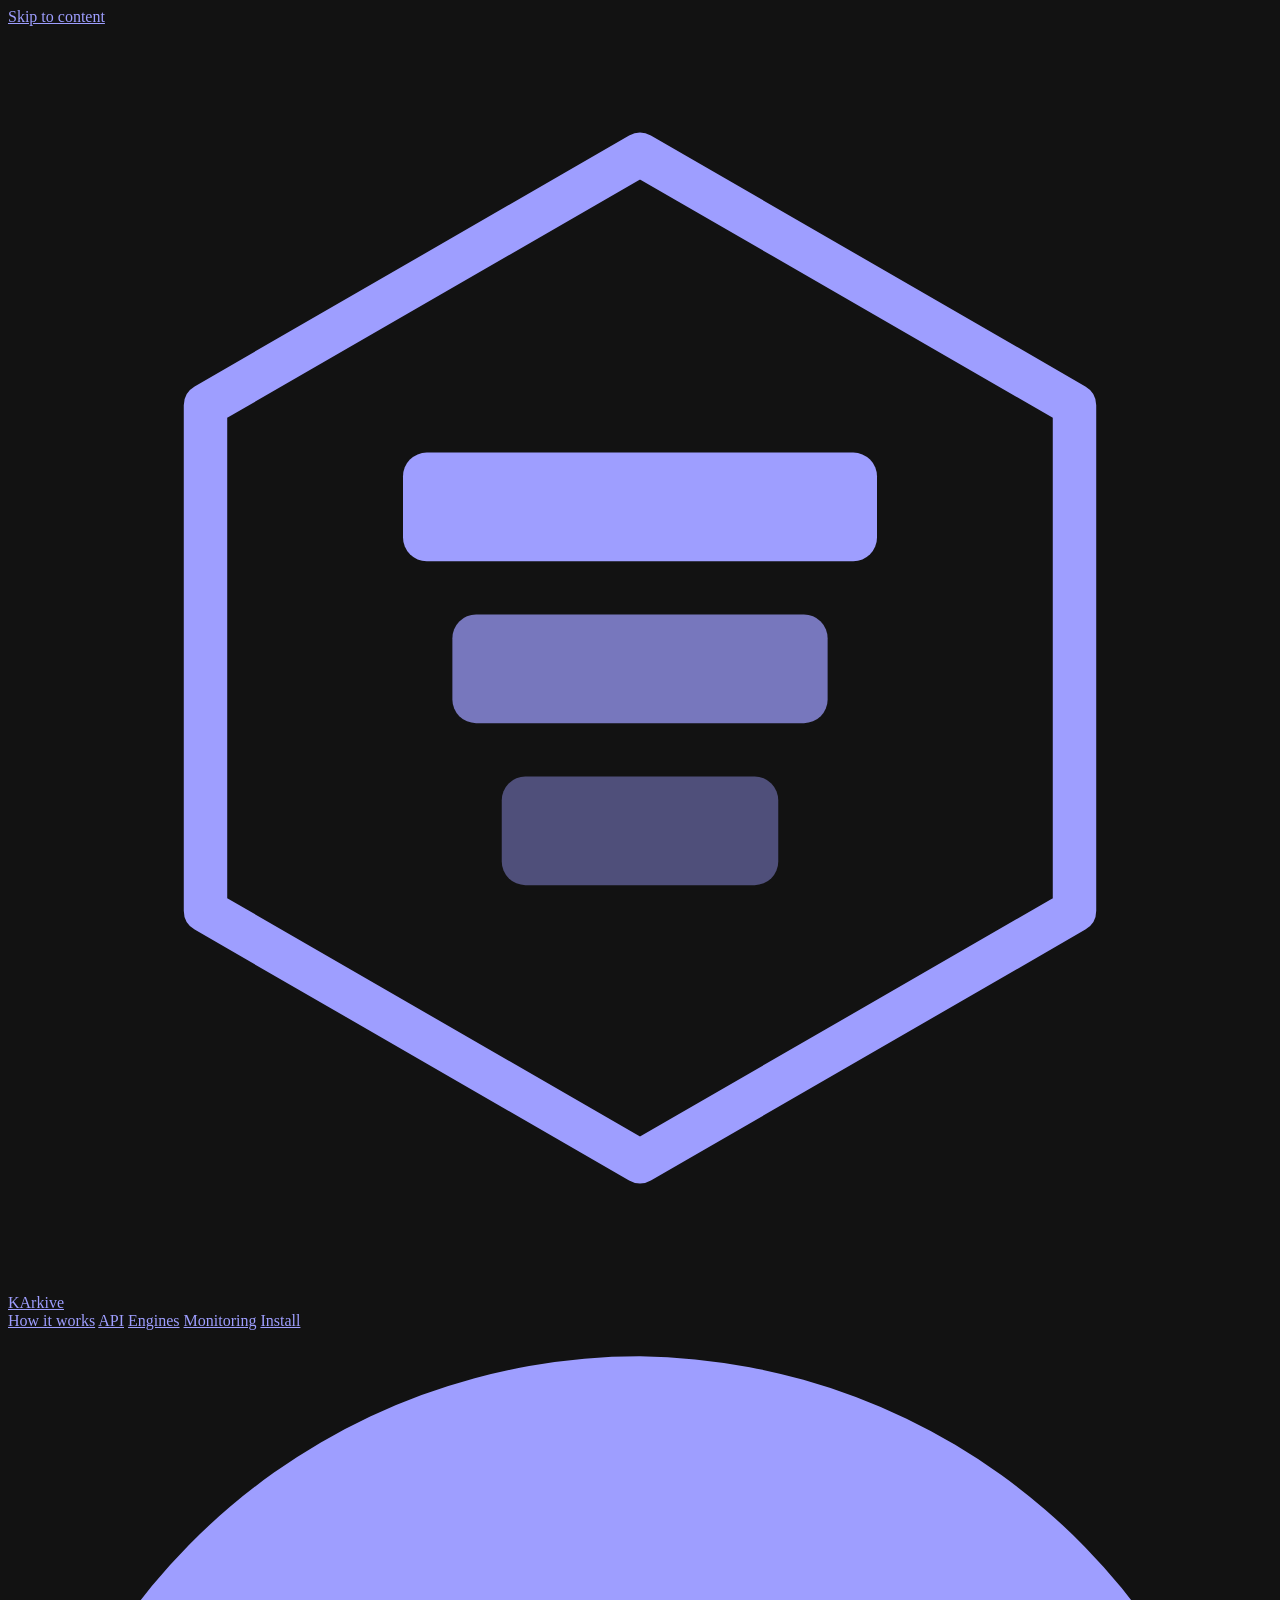
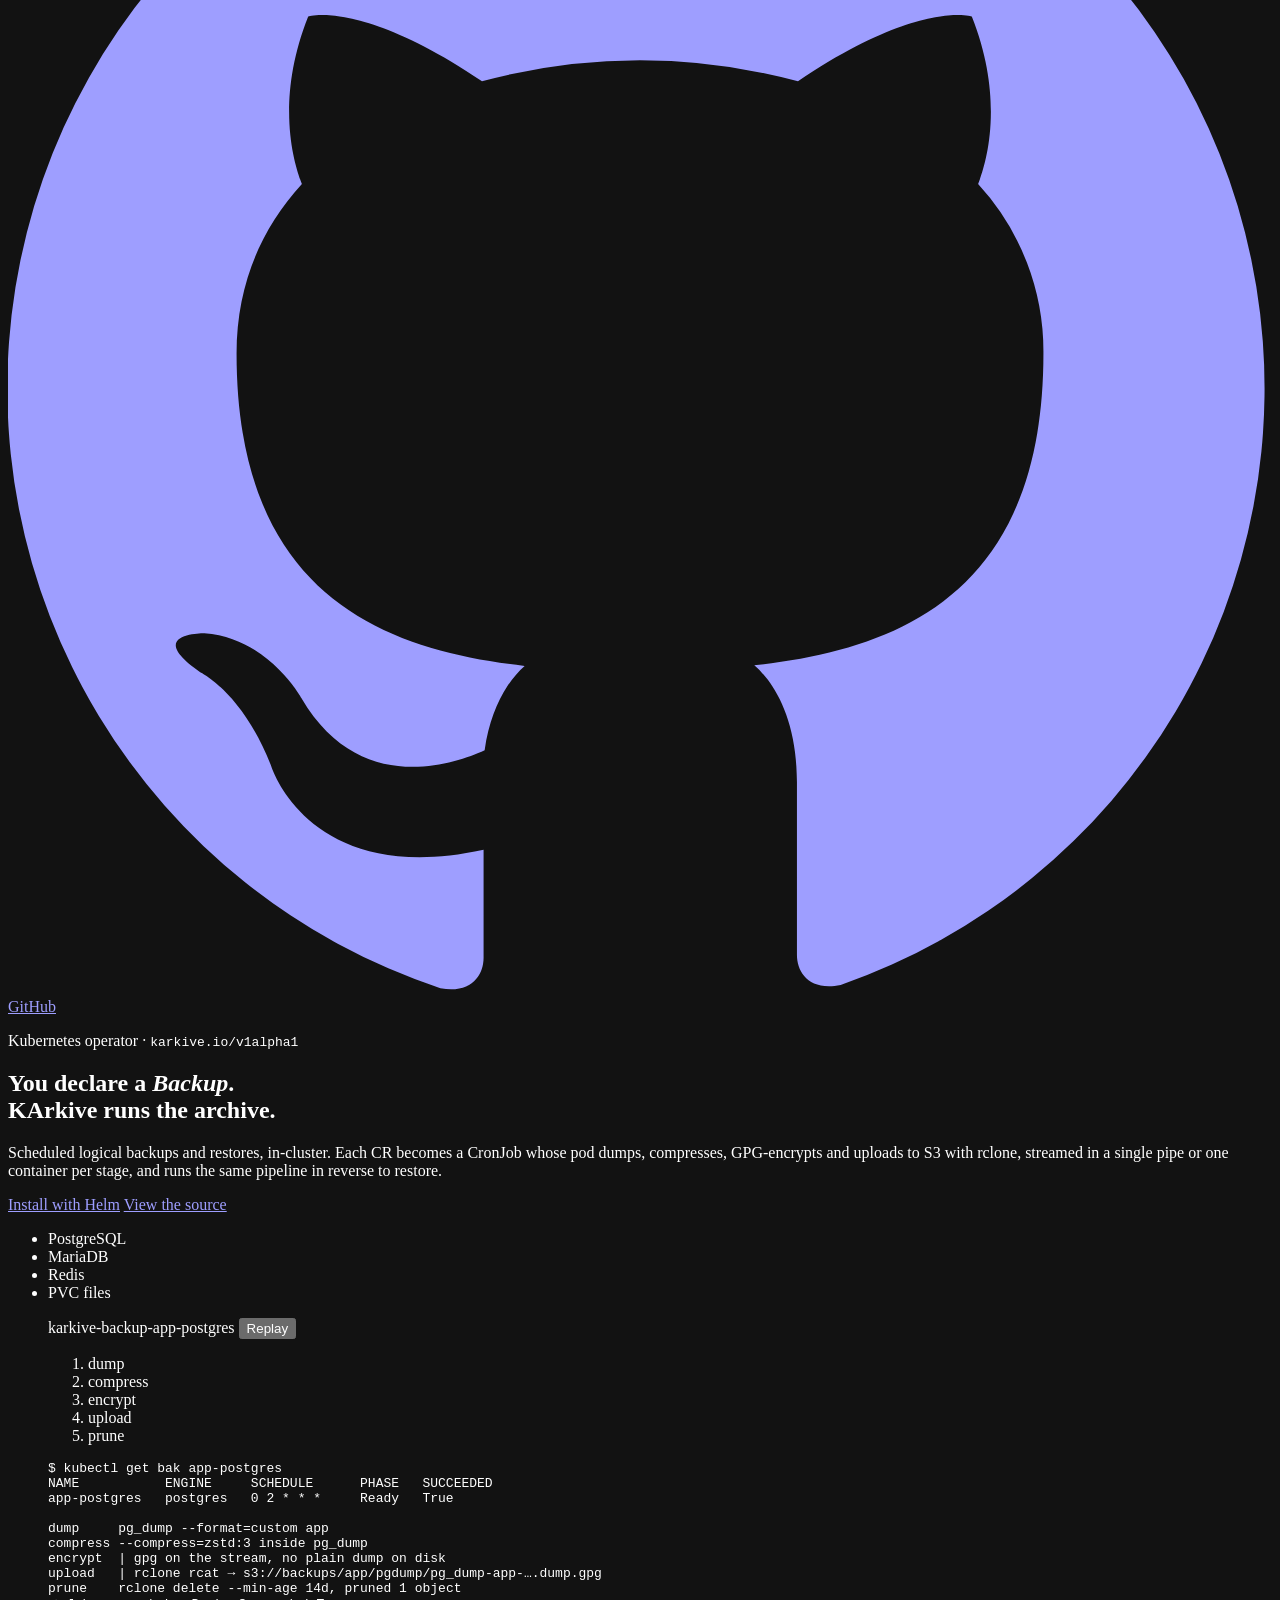
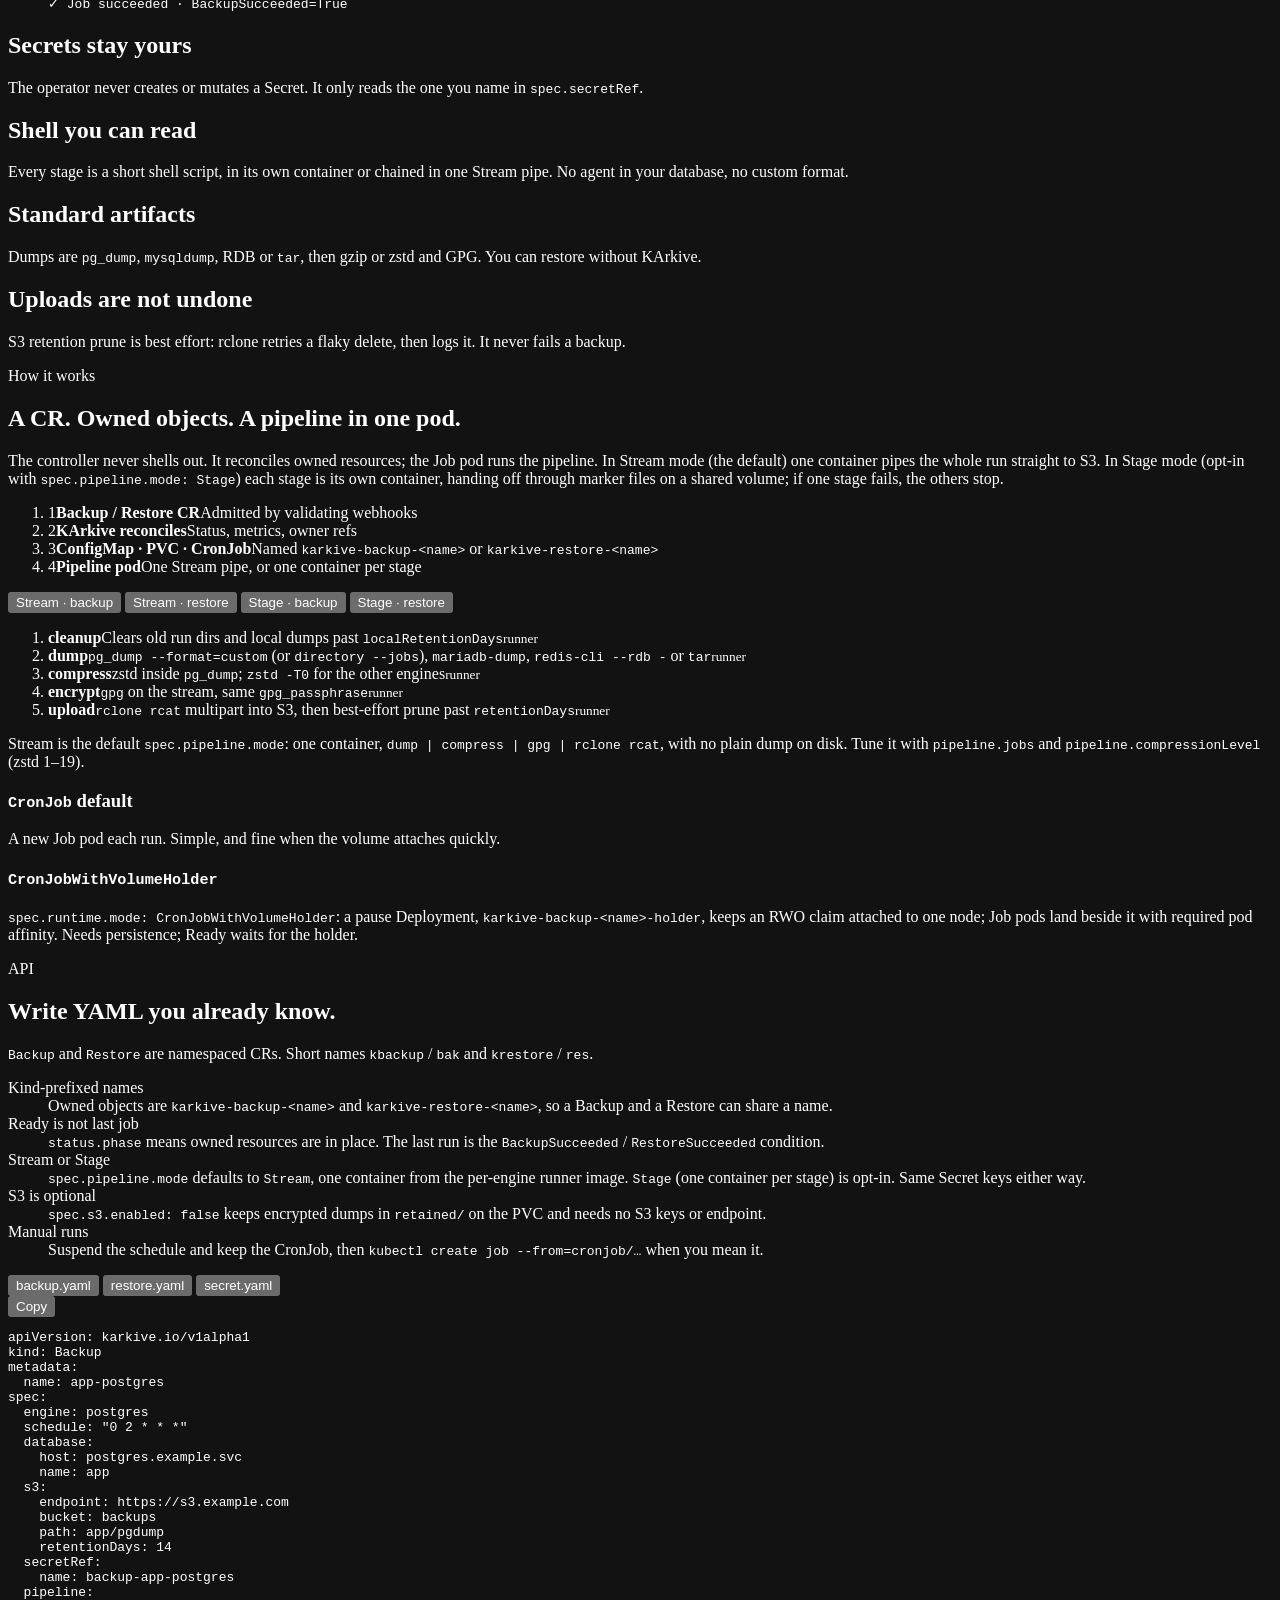
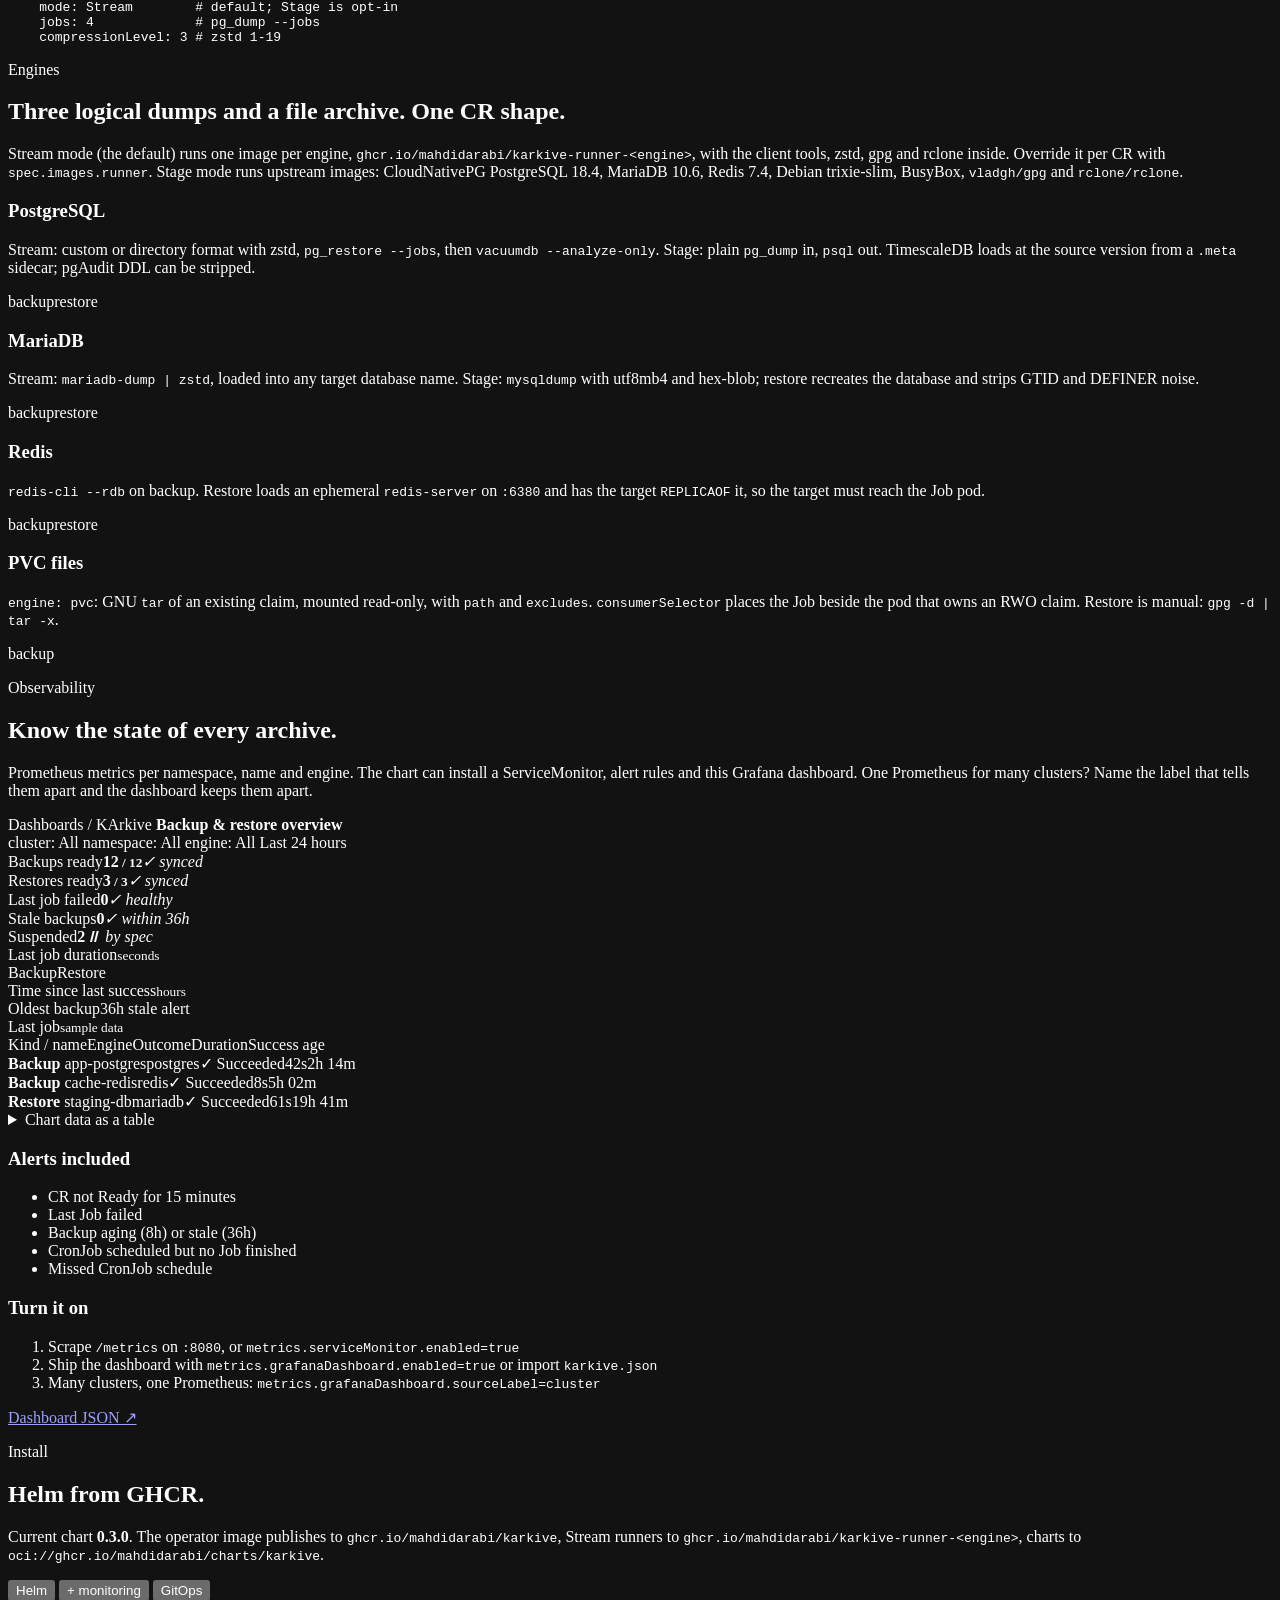
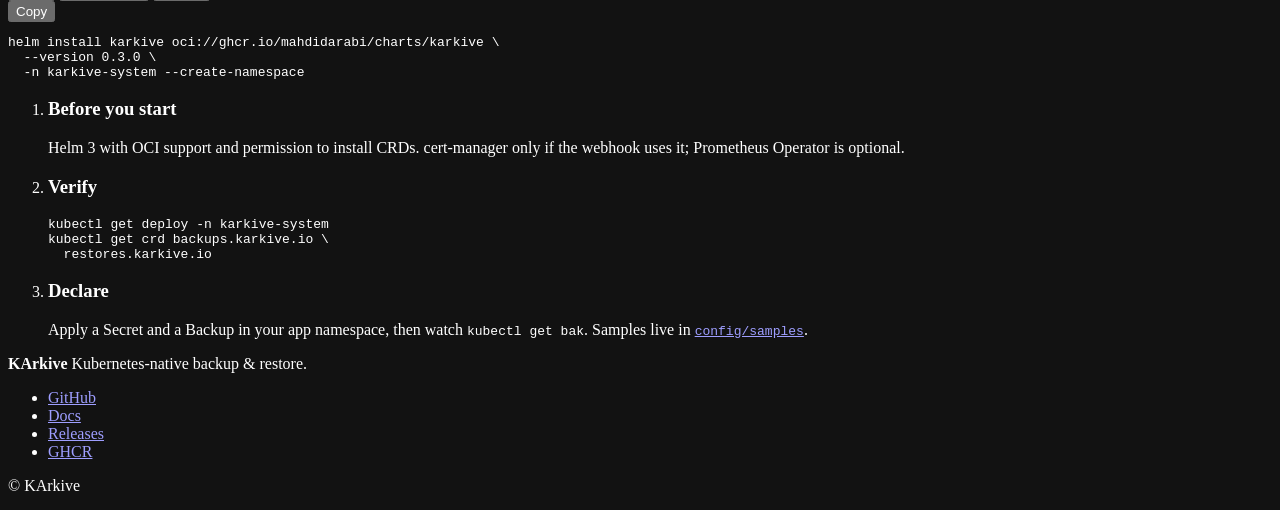
==== docs/index.html @ 087c6235 "feat!: default spec.pipeline.mode to Stream A Backup or Restore without spec.pipeline.mode now runs " ====
<!DOCTYPE html>
<html lang="en">
  <head>
    <meta charset="utf-8" />
    <meta name="viewport" content="width=device-width, initial-scale=1" />
    <title>KArkive — Kubernetes operator for logical backups</title>
    <meta
      name="description"
      content="KArkive is a Kubernetes operator for scheduled logical backups and restores. Declare a Backup or Restore CR; it dumps, compresses, GPG-encrypts and uploads to S3 with rclone, streamed in one pipe or stage by stage. PostgreSQL, MariaDB, Redis, and PVC files."
    />
    <link rel="canonical" href="https://karkive.ir/" />
    <script>
      (function () {
        var host = location.hostname.toLowerCase();
        var custom = host === "karkive.ir" || host === "www.karkive.ir";
        document.head.prepend(
          Object.assign(document.createElement("base"), {
            href: custom || !/\.github\.io$/.test(host) ? "/" : "/karkive/",
          })
        );
      })();
    </script>
    <link rel="icon" href="favicon.svg" type="image/svg+xml" />
    <meta name="theme-color" content="#08090c" />
    <meta name="color-scheme" content="dark" />
    <meta property="og:type" content="website" />
    <meta property="og:url" content="https://karkive.ir/" />
    <meta property="og:title" content="KArkive — Kubernetes operator for logical backups" />
    <meta
      property="og:description"
      content="Declare a Backup or Restore CR. KArkive dumps, compresses, GPG-encrypts and uploads to S3 with rclone, streamed with no plain dump on disk, or stage by stage. PostgreSQL, MariaDB, Redis, and PVC files."
    />
    <meta property="og:locale" content="en_US" />
    <meta name="twitter:card" content="summary" />
    <meta name="twitter:title" content="KArkive — Kubernetes operator for logical backups" />
    <meta name="twitter:description" content="Scheduled logical backups and restores, declared as Kubernetes CRs." />
    <link rel="stylesheet" href="styles.css" />
    <script type="application/ld+json">
      {
        "@context": "https://schema.org",
        "@type": "SoftwareApplication",
        "name": "KArkive",
        "url": "https://karkive.ir",
        "applicationCategory": "DeveloperApplication",
        "operatingSystem": "Kubernetes",
        "license": "https://github.com/mahdidarabi/karkive",
        "description": "Kubernetes operator for scheduled logical backups and restores of PostgreSQL, MariaDB, and Redis, plus PersistentVolumeClaim file backups.",
        "offers": { "@type": "Offer", "price": "0", "priceCurrency": "USD" }
      }
    </script>
  </head>
  <body>
    <a class="skip" href="#main">Skip to content</a>

    <header class="nav">
      <div class="nav-inner">
        <a class="brand" href="#top" aria-label="KArkive home">
          <svg class="mark" viewBox="0 0 64 64" fill="none" aria-hidden="true">
            <path d="M32 6.5 54 19.2v25.6L32 57.5 10 44.8V19.2L32 6.5Z" stroke="currentColor" stroke-width="2.2" stroke-linejoin="round" />
            <rect x="20" y="21.6" width="24" height="5.5" rx="1.2" fill="currentColor" />
            <rect x="22.5" y="29.8" width="19" height="5.5" rx="1.2" fill="currentColor" opacity=".72" />
            <rect x="25" y="38" width="14" height="5.5" rx="1.2" fill="currentColor" opacity=".44" />
          </svg>
          <span>KArkive</span>
        </a>
        <nav aria-label="Primary">
          <a href="#how">How it works</a>
          <a href="#api">API</a>
          <a href="#engines">Engines</a>
          <a href="#monitoring">Monitoring</a>
          <a href="#install">Install</a>
        </nav>
        <a class="gh" href="https://github.com/mahdidarabi/karkive" aria-label="KArkive on GitHub">
          <svg class="gh-icon" viewBox="0 0 24 24" aria-hidden="true">
            <path fill="currentColor" d="M12 .5a12 12 0 0 0-3.79 23.39c.6.11.82-.26.82-.58v-2.05c-3.34.73-4.04-1.61-4.04-1.61-.55-1.39-1.34-1.76-1.34-1.76-1.09-.75.08-.74.08-.74 1.2.08 1.84 1.23 1.84 1.23 1.07 1.83 2.8 1.3 3.48.99.11-.77.42-1.3.76-1.6-2.66-.3-5.47-1.33-5.47-5.93 0-1.31.47-2.38 1.24-3.22-.12-.3-.54-1.52.12-3.18 0 0 1.01-.32 3.3 1.23a11.5 11.5 0 0 1 6 0c2.29-1.55 3.3-1.23 3.3-1.23.66 1.66.24 2.88.12 3.18a4.7 4.7 0 0 1 1.24 3.22c0 4.61-2.81 5.62-5.49 5.92.43.37.81 1.1.81 2.22v3.28c0 .32.22.69.83.57A12 12 0 0 0 12 .5Z" />
          </svg>
          <span>GitHub</span>
        </a>
      </div>
    </header>

    <main id="main">
      <!-- Hero -->
      <section class="hero wrap" id="top">
        <div class="hero-copy">
          <p class="eyebrow">Kubernetes operator · <code>karkive.io/v1alpha1</code></p>
          <h1><span class="nb">You declare a <em>Backup</em>.</span><br />KArkive runs the archive.</h1>
          <p class="lede">
            Scheduled logical backups and restores, in-cluster. Each CR becomes a CronJob whose pod dumps, compresses, GPG-encrypts and uploads to S3 with rclone, streamed in a single pipe or one container per stage, and runs the same pipeline in reverse to restore.
          </p>
          <div class="cta">
            <a class="btn btn-primary" href="#install">Install with Helm</a>
            <a class="btn btn-ghost" href="https://github.com/mahdidarabi/karkive">View the source</a>
          </div>
          <ul class="engines-row" aria-label="Supported engines">
            <li>PostgreSQL</li>
            <li>MariaDB</li>
            <li>Redis</li>
            <li>PVC files</li>
          </ul>
        </div>

        <figure class="term" aria-label="Example backup run">
          <div class="term-bar">
            <span class="dots" aria-hidden="true"><i></i><i></i><i></i></span>
            <span class="term-title">karkive-backup-app-postgres</span>
            <button type="button" class="replay" data-replay aria-label="Replay the example run">Replay</button>
          </div>
          <ol class="term-stages" aria-label="Pipeline steps">
            <li data-stage="0">dump</li>
            <li data-stage="1">compress</li>
            <li data-stage="2">encrypt</li>
            <li data-stage="3">upload</li>
            <li data-stage="4">prune</li>
          </ol>
          <pre class="term-log" tabindex="0"><code><span class="p">$</span> kubectl get bak app-postgres
<span class="dim">NAME           ENGINE     SCHEDULE      PHASE   SUCCEEDED</span>
app-postgres   postgres   0 2 * * *     Ready   <span class="ok">True</span>

<span class="line" data-at="0"><span class="tag">dump    </span> pg_dump --format=custom app</span>
<span class="line" data-at="1"><span class="tag">compress</span> --compress=zstd:3 inside pg_dump</span>
<span class="line" data-at="2"><span class="tag">encrypt </span> | gpg on the stream, no plain dump on disk</span>
<span class="line" data-at="3"><span class="tag">upload  </span> | rclone rcat → s3://backups/app/pgdump/pg_dump-app-….dump.gpg</span>
<span class="line" data-at="4"><span class="tag">prune   </span> rclone delete --min-age 14d, pruned 1 object</span>
<span class="line done" data-at="5"><span class="ok">✓</span> Job succeeded · BackupSucceeded=True</span></code></pre>
        </figure>
      </section>

      <!-- Principles -->
      <section class="wrap principles" aria-label="Design principles">
        <article>
          <h2>Secrets stay yours</h2>
          <p>The operator never creates or mutates a Secret. It only reads the one you name in <code>spec.secretRef</code>.</p>
        </article>
        <article>
          <h2>Shell you can read</h2>
          <p>Every stage is a short shell script, in its own container or chained in one Stream pipe. No agent in your database, no custom format.</p>
        </article>
        <article>
          <h2>Standard artifacts</h2>
          <p>Dumps are <code>pg_dump</code>, <code>mysqldump</code>, RDB or <code>tar</code>, then gzip or zstd and GPG. You can restore without KArkive.</p>
        </article>
        <article>
          <h2>Uploads are not undone</h2>
          <p>S3 retention prune is best effort: rclone retries a flaky delete, then logs it. It never fails a backup.</p>
        </article>
      </section>

      <!-- How it works -->
      <section class="wrap section" id="how">
        <header class="section-head">
          <p class="eyebrow">How it works</p>
          <h2>A CR. Owned objects. A pipeline in one pod.</h2>
          <p>The controller never shells out. It reconciles owned resources; the Job pod runs the pipeline. In Stream mode (the default) one container pipes the whole run straight to S3. In Stage mode (opt-in with <code>spec.pipeline.mode: Stage</code>) each stage is its own container, handing off through marker files on a shared volume; if one stage fails, the others stop.</p>
        </header>

        <ol class="flow" aria-label="Reconcile flow">
          <li><span class="flow-k">1</span><strong>Backup / Restore CR</strong><span>Admitted by validating webhooks</span></li>
          <li><span class="flow-k">2</span><strong>KArkive reconciles</strong><span>Status, metrics, owner refs</span></li>
          <li><span class="flow-k">3</span><strong>ConfigMap · PVC · CronJob</strong><span>Named <code>karkive-backup-&lt;name&gt;</code> or <code>karkive-restore-&lt;name&gt;</code></span></li>
          <li><span class="flow-k">4</span><strong>Pipeline pod</strong><span>One Stream pipe, or one container per stage</span></li>
        </ol>

        <div class="pipeline" data-tabs>
          <div class="tabs" role="tablist" aria-label="Pipeline mode and direction">
            <button type="button" role="tab" id="tab-psb" aria-controls="panel-psb" aria-selected="true">Stream · backup</button>
            <button type="button" role="tab" id="tab-psr" aria-controls="panel-psr" aria-selected="false" tabindex="-1">Stream · restore</button>
            <button type="button" role="tab" id="tab-pb" aria-controls="panel-pb" aria-selected="false" tabindex="-1">Stage · backup</button>
            <button type="button" role="tab" id="tab-pr" aria-controls="panel-pr" aria-selected="false" tabindex="-1">Stage · restore</button>
          </div>
          <div class="tab-panel" role="tabpanel" id="panel-psb" aria-labelledby="tab-psb">
            <ol class="stages">
              <li><b>cleanup</b><span>Clears old run dirs and local dumps past <code>localRetentionDays</code></span><small>runner</small></li>
              <li><b>dump</b><span><code>pg_dump --format=custom</code> (or <code>directory --jobs</code>), <code>mariadb-dump</code>, <code>redis-cli --rdb -</code> or <code>tar</code></span><small>runner</small></li>
              <li><b>compress</b><span>zstd inside <code>pg_dump</code>; <code>zstd -T0</code> for the other engines</span><small>runner</small></li>
              <li><b>encrypt</b><span><code>gpg</code> on the stream, same <code>gpg_passphrase</code></span><small>runner</small></li>
              <li><b>upload</b><span><code>rclone rcat</code> multipart into S3, then best-effort prune past <code>retentionDays</code></span><small>runner</small></li>
            </ol>
            <p class="note">Stream is the default <code>spec.pipeline.mode</code>: one container, <code>dump | compress | gpg | rclone rcat</code>, with no plain dump on disk. Tune it with <code>pipeline.jobs</code> and <code>pipeline.compressionLevel</code> (zstd 1–19).</p>
          </div>
          <div class="tab-panel" role="tabpanel" id="panel-psr" aria-labelledby="tab-psr" hidden>
            <ol class="stages">
              <li><b>fetch</b><span><code>rclone cat</code> of the named or newest object</span><small>runner</small></li>
              <li><b>decrypt</b><span><code>gpg -d</code> on the stream</span><small>runner</small></li>
              <li><b>decompress</b><span>zstd, or gunzip for Stage objects; Postgres dumps stay compressed for <code>pg_restore</code></span><small>runner</small></li>
              <li><b>load</b><span><code>pg_restore --jobs</code>, streamed into <code>mariadb</code>, or an in-pod <code>redis-server</code> the target <code>REPLICAOF</code>s</span><small>runner</small></li>
              <li><b>analyze</b><span>Postgres: <code>vacuumdb --analyze-only</code>, TimescaleDB <code>ALTER EXTENSION UPDATE</code></span><small>runner</small></li>
            </ol>
            <p class="note">A Stream Restore also reads Stage objects (<code>*.gz.gpg</code>), so switch the Restore first and the Backup later. A Stage Restore cannot read Stream objects.</p>
          </div>
          <div class="tab-panel" role="tabpanel" id="panel-pb" aria-labelledby="tab-pb" hidden>
            <ol class="stages">
              <li><b>cleanup</b><span>Clears markers, prunes local dumps past <code>localRetentionDays</code></span><small>busybox</small></li>
              <li><b>dump</b><span><code>pg_dump</code>, <code>mysqldump</code>, <code>redis-cli --rdb</code> or <code>tar</code> of a PVC</span><small>engine image</small></li>
              <li><b>compress</b><span>gzip of the dump or archive</span><small>busybox</small></li>
              <li><b>encrypt</b><span>Symmetric GPG with <code>gpg_passphrase</code></span><small>gpg</small></li>
              <li><b>s3-sync</b><span><code>rclone copy</code> to S3, then <code>rclone delete --min-age</code> past <code>retentionDays</code></span><small>rclone</small></li>
            </ol>
            <p class="note">Stage is opt-in with <code>spec.pipeline.mode: Stage</code>. Set <code>spec.s3.enabled: false</code> to skip <code>s3-sync</code> and keep encrypted dumps in <code>retained/</code> on the PVC.</p>
          </div>
          <div class="tab-panel" role="tabpanel" id="panel-pr" aria-labelledby="tab-pr" hidden>
            <ol class="stages">
              <li><b>cleanup</b><span>Clears the workdir and markers</span><small>busybox</small></li>
              <li><b>fetch</b><span>Named object, or the newest dump by S3 LastModified with <code>useLatestBackupAsFallback</code></span><small>rclone</small></li>
              <li><b>decrypt</b><span>GPG with the same passphrase</span><small>gpg</small></li>
              <li><b>extract</b><span>gunzip to a plain dump</span><small>busybox</small></li>
              <li><b>restore</b><span><code>psql</code>, <code>mariadb</code>, or <code>REPLICAOF</code> from an ephemeral Redis</span><small>engine image</small></li>
            </ol>
            <p class="note">Restore reads S3 and GPG keys from <code>secretRef</code> and target credentials from a separate engine Secret.</p>
          </div>
        </div>

        <div class="runtime">
          <article>
            <h3><code>CronJob</code> <span class="pill">default</span></h3>
            <p>A new Job pod each run. Simple, and fine when the volume attaches quickly.</p>
          </article>
          <article>
            <h3><code>CronJobWithVolumeHolder</code></h3>
            <p><code>spec.runtime.mode: CronJobWithVolumeHolder</code>: a pause Deployment, <code>karkive-backup-&lt;name&gt;-holder</code>, keeps an RWO claim attached to one node; Job pods land beside it with required pod affinity. Needs persistence; Ready waits for the holder.</p>
          </article>
        </div>
      </section>

      <!-- API -->
      <section class="wrap section declare" id="api">
        <div class="declare-copy">
          <p class="eyebrow">API</p>
          <h2>Write YAML you already know.</h2>
          <p><code>Backup</code> and <code>Restore</code> are namespaced CRs. Short names <code>kbackup</code> / <code>bak</code> and <code>krestore</code> / <code>res</code>.</p>
          <dl class="facts">
            <div>
              <dt>Kind-prefixed names</dt>
              <dd>Owned objects are <code>karkive-backup-&lt;name&gt;</code> and <code>karkive-restore-&lt;name&gt;</code>, so a Backup and a Restore can share a name.</dd>
            </div>
            <div>
              <dt>Ready is not last job</dt>
              <dd><code>status.phase</code> means owned resources are in place. The last run is the <code>BackupSucceeded</code> / <code>RestoreSucceeded</code> condition.</dd>
            </div>
            <div>
              <dt>Stream or Stage</dt>
              <dd><code>spec.pipeline.mode</code> defaults to <code>Stream</code>, one container from the per-engine runner image. <code>Stage</code> (one container per stage) is opt-in. Same Secret keys either way.</dd>
            </div>
            <div>
              <dt>S3 is optional</dt>
              <dd><code>spec.s3.enabled: false</code> keeps encrypted dumps in <code>retained/</code> on the PVC and needs no S3 keys or endpoint.</dd>
            </div>
            <div>
              <dt>Manual runs</dt>
              <dd>Suspend the schedule and keep the CronJob, then <code>kubectl create job --from=cronjob/…</code> when you mean it.</dd>
            </div>
          </dl>
        </div>

        <div class="code-wrap" data-tabs>
          <div class="code-bar">
            <div class="tabs" role="tablist" aria-label="Example manifests">
              <button type="button" role="tab" id="tab-yb" aria-controls="panel-yb" aria-selected="true">backup.yaml</button>
              <button type="button" role="tab" id="tab-yr" aria-controls="panel-yr" aria-selected="false" tabindex="-1">restore.yaml</button>
              <button type="button" role="tab" id="tab-ys" aria-controls="panel-ys" aria-selected="false" tabindex="-1">secret.yaml</button>
            </div>
            <button type="button" class="copy" data-copy-active aria-label="Copy the selected manifest">Copy</button>
          </div>
          <pre class="tab-panel" role="tabpanel" id="panel-yb" aria-labelledby="tab-yb" tabindex="0"><code><span class="k">apiVersion</span>: karkive.io/v1alpha1
<span class="k">kind</span>: Backup
<span class="k">metadata</span>:
  <span class="k">name</span>: app-postgres
<span class="k">spec</span>:
  <span class="k">engine</span>: postgres
  <span class="k">schedule</span>: <span class="s">"0 2 * * *"</span>
  <span class="k">database</span>:
    <span class="k">host</span>: postgres.example.svc
    <span class="k">name</span>: app
  <span class="k">s3</span>:
    <span class="k">endpoint</span>: https://s3.example.com
    <span class="k">bucket</span>: backups
    <span class="k">path</span>: app/pgdump
    <span class="k">retentionDays</span>: 14
  <span class="k">secretRef</span>:
    <span class="k">name</span>: backup-app-postgres
  <span class="k">pipeline</span>:
    <span class="k">mode</span>: Stream        <span class="c"># default; Stage is opt-in</span>
    <span class="k">jobs</span>: 4             <span class="c"># pg_dump --jobs</span>
    <span class="k">compressionLevel</span>: 3 <span class="c"># zstd 1-19</span></code></pre>
          <pre class="tab-panel" role="tabpanel" id="panel-yr" aria-labelledby="tab-yr" tabindex="0" hidden><code><span class="k">apiVersion</span>: karkive.io/v1alpha1
<span class="k">kind</span>: Restore
<span class="k">metadata</span>:
  <span class="k">name</span>: app-postgres
<span class="k">spec</span>:
  <span class="k">engine</span>: postgres
  <span class="k">schedule</span>: <span class="s">"30 2 * * *"</span>
  <span class="k">suspend</span>: true  <span class="c"># run on demand</span>
  <span class="k">database</span>:
    <span class="k">host</span>: sandbox.example.svc
    <span class="k">name</span>: app
  <span class="k">s3</span>:
    <span class="k">endpoint</span>: https://s3.example.com
    <span class="k">bucket</span>: backups
    <span class="k">path</span>: app/pgdump
  <span class="k">secretRef</span>:
    <span class="k">name</span>: restore-app-postgres
  <span class="k">postgresSecret</span>:
    <span class="k">name</span>: sandbox-postgres
  <span class="k">useLatestBackupAsFallback</span>: true
  <span class="k">pipeline</span>:
    <span class="k">mode</span>: Stream  <span class="c"># reads Stage objects too</span>
    <span class="k">jobs</span>: 4       <span class="c"># pg_restore --jobs</span></code></pre>
          <pre class="tab-panel" role="tabpanel" id="panel-ys" aria-labelledby="tab-ys" tabindex="0" hidden><code><span class="k">apiVersion</span>: v1
<span class="k">kind</span>: Secret
<span class="k">metadata</span>:
  <span class="k">name</span>: backup-app-postgres
<span class="k">type</span>: Opaque
<span class="k">stringData</span>:
  <span class="k">username</span>: app
  <span class="k">password</span>: change-me
  <span class="k">s3_access_key</span>: change-me
  <span class="k">s3_secret_key</span>: change-me
  <span class="k">gpg_passphrase</span>: change-me</code></pre>
        </div>
      </section>

      <!-- Engines -->
      <section class="wrap section" id="engines">
        <header class="section-head">
          <p class="eyebrow">Engines</p>
          <h2>Three logical dumps and a file archive. One CR shape.</h2>
          <p>Stream mode (the default) runs one image per engine, <code>ghcr.io/mahdidarabi/karkive-runner-&lt;engine&gt;</code>, with the client tools, zstd, gpg and rclone inside. Override it per CR with <code>spec.images.runner</code>. Stage mode runs upstream images: CloudNativePG PostgreSQL 18.4, MariaDB 10.6, Redis 7.4, Debian trixie-slim, BusyBox, <code>vladgh/gpg</code> and <code>rclone/rclone</code>.</p>
        </header>
        <div class="engine-grid">
          <article>
            <h3>PostgreSQL</h3>
            <p>Stream: custom or directory format with zstd, <code>pg_restore --jobs</code>, then <code>vacuumdb --analyze-only</code>. Stage: plain <code>pg_dump</code> in, <code>psql</code> out. TimescaleDB loads at the source version from a <code>.meta</code> sidecar; pgAudit DDL can be stripped.</p>
            <span class="tag-row"><span>backup</span><span>restore</span></span>
          </article>
          <article>
            <h3>MariaDB</h3>
            <p>Stream: <code>mariadb-dump | zstd</code>, loaded into any target database name. Stage: <code>mysqldump</code> with utf8mb4 and hex-blob; restore recreates the database and strips GTID and DEFINER noise.</p>
            <span class="tag-row"><span>backup</span><span>restore</span></span>
          </article>
          <article>
            <h3>Redis</h3>
            <p><code>redis-cli --rdb</code> on backup. Restore loads an ephemeral <code>redis-server</code> on <code>:6380</code> and has the target <code>REPLICAOF</code> it, so the target must reach the Job pod.</p>
            <span class="tag-row"><span>backup</span><span>restore</span></span>
          </article>
          <article>
            <h3>PVC files</h3>
            <p><code>engine: pvc</code>: GNU <code>tar</code> of an existing claim, mounted read-only, with <code>path</code> and <code>excludes</code>. <code>consumerSelector</code> places the Job beside the pod that owns an RWO claim. Restore is manual: <code>gpg -d | tar -x</code>.</p>
            <span class="tag-row"><span>backup</span></span>
          </article>
        </div>
      </section>

      <!-- Monitoring -->
      <section class="wrap section" id="monitoring">
        <header class="section-head">
          <p class="eyebrow">Observability</p>
          <h2>Know the state of every archive.</h2>
          <p>Prometheus metrics per namespace, name and engine. The chart can install a ServiceMonitor, alert rules and this Grafana dashboard. One Prometheus for many clusters? Name the label that tells them apart and the dashboard keeps them apart.</p>
        </header>

        <div class="dashboard" aria-label="Preview of the KArkive Grafana dashboard (sample data)">
          <div class="dash-head">
            <div>
              <span class="dash-kicker">Dashboards / KArkive</span>
              <strong>Backup &amp; restore overview</strong>
            </div>
            <div class="dash-controls" aria-hidden="true">
              <span class="dash-select">cluster: All</span>
              <span class="dash-select">namespace: All</span>
              <span class="dash-select">engine: All</span>
              <span class="dash-time">Last 24 hours</span>
            </div>
          </div>

          <div class="dash-stats">
            <article class="dash-stat"><span>Backups ready</span><strong>12<small> / 12</small></strong><i class="good">✓ synced</i></article>
            <article class="dash-stat"><span>Restores ready</span><strong>3<small> / 3</small></strong><i class="good">✓ synced</i></article>
            <article class="dash-stat"><span>Last job failed</span><strong>0</strong><i class="good">✓ healthy</i></article>
            <article class="dash-stat"><span>Stale backups</span><strong>0</strong><i class="good">✓ within 36h</i></article>
            <article class="dash-stat"><span>Suspended</span><strong>2</strong><i class="paused">⏸ by spec</i></article>
          </div>

          <div class="dash-charts">
            <article class="dash-card">
              <div class="dash-card-head"><span>Last job duration</span><small>seconds</small></div>
              <div class="legend" aria-hidden="true"><span><i class="sw sw-backup"></i>Backup</span><span><i class="sw sw-restore"></i>Restore</span></div>
              <div class="chart" data-chart="duration" role="img" aria-label="Last job duration over 24 hours for backup and restore jobs"></div>
            </article>
            <article class="dash-card">
              <div class="dash-card-head"><span>Time since last success</span><small>hours</small></div>
              <div class="legend" aria-hidden="true"><span><i class="sw sw-backup"></i>Oldest backup</span><span><i class="sw sw-threshold"></i>36h stale alert</span></div>
              <div class="chart" data-chart="age" role="img" aria-label="Hours since the oldest successful backup over 24 hours, against a 36 hour stale threshold"></div>
            </article>
          </div>

          <div class="dash-table" role="table" aria-label="Last job per CR (sample data)">
            <div class="dash-card-head"><span>Last job</span><small>sample data</small></div>
            <div class="job-row job-labels" role="row"><span role="columnheader">Kind / name</span><span role="columnheader">Engine</span><span role="columnheader">Outcome</span><span role="columnheader">Duration</span><span role="columnheader">Success age</span></div>
            <div class="job-row" role="row"><span role="cell"><b>Backup</b> app-postgres</span><span role="cell">postgres</span><span role="cell" class="status success">✓ Succeeded</span><span role="cell">42s</span><span role="cell">2h 14m</span></div>
            <div class="job-row" role="row"><span role="cell"><b>Backup</b> cache-redis</span><span role="cell">redis</span><span role="cell" class="status success">✓ Succeeded</span><span role="cell">8s</span><span role="cell">5h 02m</span></div>
            <div class="job-row" role="row"><span role="cell"><b>Restore</b> staging-db</span><span role="cell">mariadb</span><span role="cell" class="status success">✓ Succeeded</span><span role="cell">61s</span><span role="cell">19h 41m</span></div>
          </div>

          <details class="chart-data">
            <summary>Chart data as a table</summary>
            <div class="chart-data-body" data-chart-table></div>
          </details>
        </div>

        <div class="monitor-grid">
          <article>
            <h3>Alerts included</h3>
            <ul>
              <li>CR not Ready for 15 minutes</li>
              <li>Last Job failed</li>
              <li>Backup aging (8h) or stale (36h)</li>
              <li>CronJob scheduled but no Job finished</li>
              <li>Missed CronJob schedule</li>
            </ul>
          </article>
          <article>
            <h3>Turn it on</h3>
            <ol class="steps">
              <li>Scrape <code>/metrics</code> on <code>:8080</code>, or <code>metrics.serviceMonitor.enabled=true</code></li>
              <li>Ship the dashboard with <code>metrics.grafanaDashboard.enabled=true</code> or import <code>karkive.json</code></li>
              <li>Many clusters, one Prometheus: <code>metrics.grafanaDashboard.sourceLabel=cluster</code></li>
            </ol>
            <a class="more" href="https://github.com/mahdidarabi/karkive/blob/main/charts/karkive/dashboards/karkive.json">Dashboard JSON ↗</a>
          </article>
        </div>
      </section>

      <!-- Install -->
      <section class="wrap section" id="install">
        <header class="section-head">
          <p class="eyebrow">Install</p>
          <h2>Helm from GHCR.</h2>
          <p>Current chart <strong id="ver">0.3.0</strong>. The operator image publishes to <code>ghcr.io/mahdidarabi/karkive</code>, Stream runners to <code>ghcr.io/mahdidarabi/karkive-runner-&lt;engine&gt;</code>, charts to <code>oci://ghcr.io/mahdidarabi/charts/karkive</code>.</p>
        </header>

        <div class="install-grid">
          <div class="code-wrap" data-tabs>
            <div class="code-bar">
              <div class="tabs" role="tablist" aria-label="Install options">
                <button type="button" role="tab" id="tab-ih" aria-controls="helm-install" aria-selected="true">Helm</button>
                <button type="button" role="tab" id="tab-im" aria-controls="panel-im" aria-selected="false" tabindex="-1">+ monitoring</button>
                <button type="button" role="tab" id="tab-ig" aria-controls="panel-ig" aria-selected="false" tabindex="-1">GitOps</button>
              </div>
              <button type="button" class="copy" data-copy-active aria-label="Copy the selected command">Copy</button>
            </div>
            <pre class="tab-panel" role="tabpanel" id="helm-install" aria-labelledby="tab-ih" tabindex="0"><code>helm install karkive oci://ghcr.io/mahdidarabi/charts/karkive \
  --version 0.3.0 \
  -n karkive-system --create-namespace</code></pre>
            <pre class="tab-panel" role="tabpanel" id="panel-im" aria-labelledby="tab-im" tabindex="0" hidden><code>helm upgrade --install karkive \
  oci://ghcr.io/mahdidarabi/charts/karkive \
  --version 0.3.0 \
  -n karkive-system --create-namespace \
  --set metrics.serviceMonitor.enabled=true \
  --set metrics.prometheusRule.enabled=true \
  --set metrics.grafanaDashboard.enabled=true</code></pre>
            <pre class="tab-panel" role="tabpanel" id="panel-ig" aria-labelledby="tab-ig" tabindex="0" hidden><code><span class="c"># Argo CD / Flux: let cert-manager own the webhook</span>
<span class="c"># certs so each render does not rotate the CA.</span>
<span class="k">webhook</span>:
  <span class="k">certManager</span>:
    <span class="k">enabled</span>: true</code></pre>
          </div>

          <ol class="install-steps">
            <li>
              <h3>Before you start</h3>
              <p>Helm 3 with OCI support and permission to install CRDs. cert-manager only if the webhook uses it; Prometheus Operator is optional.</p>
            </li>
            <li>
              <h3>Verify</h3>
              <pre tabindex="0"><code>kubectl get deploy -n karkive-system
kubectl get crd backups.karkive.io \
  restores.karkive.io</code></pre>
            </li>
            <li>
              <h3>Declare</h3>
              <p>Apply a Secret and a Backup in your app namespace, then watch <code>kubectl get bak</code>. Samples live in <a href="https://github.com/mahdidarabi/karkive/tree/main/config/samples"><code>config/samples</code></a>.</p>
            </li>
          </ol>
        </div>
      </section>
    </main>

    <footer class="foot">
      <div class="wrap foot-inner">
        <div class="foot-brand">
          <strong>KArkive</strong>
          <span>Kubernetes-native backup &amp; restore.</span>
        </div>
        <ul>
          <li><a href="https://github.com/mahdidarabi/karkive">GitHub</a></li>
          <li><a href="https://github.com/mahdidarabi/karkive#readme">Docs</a></li>
          <li><a href="https://github.com/mahdidarabi/karkive/tags">Releases</a></li>
          <li><a href="https://github.com/mahdidarabi/karkive/pkgs/container/karkive">GHCR</a></li>
        </ul>
        <p class="legal">&copy; <span id="year"></span> KArkive</p>
      </div>
    </footer>

    <script src="app.js" defer></script>
  </body>
</html>
---- docs/styles.css ----
:root {
  color-scheme: dark;
  --bg: #08090c;
  --bg-2: #0c0e13;
  --surface: #12151c;
  --line: rgba(236, 230, 216, 0.09);
  --line-strong: rgba(212, 176, 106, 0.32);
  --brass: #d4b06a;
  --brass-2: #f0d9a0;
  --paper: #ece6d8;
  --muted: #a39d8f;
  --dim: #77726a;
  --kube: #8aa4ff;
  --ok: #8fca9a;
  /* Chart series, validated on the dark surface (lightness band, chroma, CVD, contrast). */
  --series-backup: #b6862a;
  --series-restore: #6b87f5;
  --serif: "Iowan Old Style", "Palatino Linotype", Palatino, "Times New Roman", Times, Georgia, serif;
  --sans: ui-sans-serif, system-ui, -apple-system, "Segoe UI", Helvetica, Arial, sans-serif;
  --mono: ui-monospace, "SF Mono", "Cascadia Mono", "JetBrains Mono", Menlo, Consolas, monospace;
  --max: 1160px;
  --gutter: clamp(1.1rem, 4vw, 2.5rem);
  --radius: 14px;
  --nav-h: 64px;
}

*,
*::before,
*::after {
  box-sizing: border-box;
}

html {
  scroll-behavior: smooth;
  scroll-padding-top: calc(var(--nav-h) + 16px);
  -webkit-text-size-adjust: 100%;
}

html,
body {
  margin: 0;
  background: var(--bg);
  color: var(--paper);
  font-family: var(--sans);
  font-size: 16px;
  line-height: 1.6;
  -webkit-font-smoothing: antialiased;
}

body {
  overflow-x: hidden;
  background-image:
    radial-gradient(ellipse 70% 45% at 70% -8%, rgba(212, 176, 106, 0.1), transparent 60%),
    radial-gradient(ellipse 50% 40% at 0% 10%, rgba(138, 164, 255, 0.06), transparent 60%);
  background-repeat: no-repeat;
}

@media (prefers-reduced-motion: reduce) {
  html {
    scroll-behavior: auto;
  }
  *,
  *::before,
  *::after {
    animation: none !important;
    transition: none !important;
  }
}

a {
  color: var(--brass-2);
  text-decoration-thickness: 1px;
  text-underline-offset: 0.18em;
}

a:hover {
  color: var(--paper);
}

:focus-visible {
  outline: 2px solid var(--brass-2);
  outline-offset: 3px;
  border-radius: 6px;
}

code,
pre {
  font-family: var(--mono);
}

code {
  font-size: 0.86em;
  color: var(--brass-2);
  overflow-wrap: anywhere;
}

pre code {
  font-size: inherit;
  color: inherit;
  overflow-wrap: normal;
}

h1,
h2,
h3 {
  margin: 0;
  font-family: var(--serif);
  font-weight: 500;
  letter-spacing: -0.015em;
  line-height: 1.12;
  text-wrap: balance;
}

p {
  margin: 0;
}

.wrap {
  width: 100%;
  max-width: var(--max);
  margin-inline: auto;
  padding-inline: var(--gutter);
}

.skip {
  position: absolute;
  left: -999px;
  top: 0;
  z-index: 100;
  padding: 0.5rem 0.8rem;
  background: var(--brass);
  color: var(--bg);
}

.skip:focus {
  left: var(--gutter);
}

.eyebrow {
  margin: 0 0 0.9rem;
  color: var(--brass);
  font-size: 0.75rem;
  font-weight: 650;
  letter-spacing: 0.14em;
  text-transform: uppercase;
}

.eyebrow code {
  color: var(--kube);
  letter-spacing: 0;
  text-transform: none;
}

/* Nav */

.nav {
  position: sticky;
  top: 0;
  z-index: 30;
  border-bottom: 1px solid var(--line);
  background: rgba(8, 9, 12, 0.72);
  backdrop-filter: blur(18px) saturate(150%);
  -webkit-backdrop-filter: blur(18px) saturate(150%);
}

.nav-inner {
  display: flex;
  align-items: center;
  gap: 1.5rem;
  max-width: var(--max);
  min-height: var(--nav-h);
  margin-inline: auto;
  padding-inline: var(--gutter);
}

.brand {
  display: inline-flex;
  align-items: center;
  gap: 0.55rem;
  color: var(--paper);
  font-family: var(--serif);
  font-size: 1.2rem;
  text-decoration: none;
  flex-shrink: 0;
}

.brand .mark {
  width: 26px;
  height: 26px;
  color: var(--brass);
}

.nav nav {
  display: flex;
  gap: 0.25rem;
  margin-left: auto;
}

.nav nav a {
  position: relative;
  padding: 0.45rem 0.75rem;
  border-radius: 8px;
  color: var(--muted);
  font-size: 0.9rem;
  text-decoration: none;
  white-space: nowrap;
}

.nav nav a:hover {
  color: var(--paper);
  background: rgba(255, 255, 255, 0.04);
}

.nav nav a.active {
  color: var(--paper);
}

.nav nav a.active::after {
  content: "";
  position: absolute;
  left: 0.75rem;
  right: 0.75rem;
  bottom: 0.15rem;
  height: 1px;
  background: var(--brass);
}

.gh {
  display: inline-flex;
  align-items: center;
  gap: 0.45rem;
  padding: 0.42rem 0.85rem;
  border: 1px solid var(--line);
  border-radius: 999px;
  color: var(--paper);
  font-size: 0.88rem;
  text-decoration: none;
  flex-shrink: 0;
}

.gh:hover {
  border-color: var(--line-strong);
}

.gh-icon {
  width: 16px;
  height: 16px;
}

/* Buttons */

.btn {
  display: inline-flex;
  align-items: center;
  justify-content: center;
  min-height: 2.75rem;
  padding: 0 1.2rem;
  border: 1px solid var(--line);
  border-radius: 999px;
  color: var(--paper);
  font-size: 0.95rem;
  font-weight: 600;
  line-height: 1;
  text-decoration: none;
  transition: border-color 0.15s, transform 0.15s;
}

.btn:hover {
  border-color: var(--line-strong);
  color: var(--paper);
}

.btn-primary {
  border-color: transparent;
  background: linear-gradient(135deg, var(--brass-2), #c5964e);
  color: #1a1408;
}

.btn-primary:hover {
  color: #1a1408;
  transform: translateY(-1px);
}

/* Hero */

.hero {
  display: grid;
  grid-template-columns: minmax(0, 1.12fr) minmax(0, 1fr);
  gap: clamp(2rem, 4.5vw, 3.5rem);
  align-items: center;
  padding-block: clamp(3.5rem, 9vw, 7rem) clamp(3rem, 6vw, 5rem);
}

.hero h1 {
  margin-bottom: 1.25rem;
  font-size: clamp(2.2rem, 4.2vw, 3.35rem);
  text-wrap: wrap;
}

.hero h1 .nb {
  white-space: nowrap;
}

.hero h1 em {
  color: var(--brass-2);
  font-style: italic;
}

.lede {
  max-width: 34rem;
  color: var(--muted);
  font-size: clamp(1rem, 1.6vw, 1.1rem);
}

.cta {
  display: flex;
  flex-wrap: wrap;
  gap: 0.75rem;
  margin-top: 1.8rem;
}

.engines-row {
  display: flex;
  flex-wrap: wrap;
  gap: 0.5rem;
  margin: 1.8rem 0 0;
  padding: 0;
  list-style: none;
}

.engines-row li {
  padding: 0.25rem 0.75rem;
  border: 1px solid var(--line);
  border-radius: 999px;
  color: var(--muted);
  font-size: 0.82rem;
}

/* Terminal */

.term {
  margin: 0;
  min-width: 0;
  border: 1px solid var(--line-strong);
  border-radius: var(--radius);
  background: linear-gradient(180deg, #0f1218, #0a0c10);
  box-shadow: 0 30px 80px rgba(0, 0, 0, 0.45);
  overflow: hidden;
}

.term-bar {
  display: flex;
  align-items: center;
  gap: 0.75rem;
  padding: 0.6rem 0.85rem;
  border-bottom: 1px solid var(--line);
  color: var(--dim);
  font-family: var(--mono);
  font-size: 0.75rem;
}

.dots {
  display: inline-flex;
  gap: 6px;
}

.dots i {
  width: 10px;
  height: 10px;
  border-radius: 50%;
  background: #2a2e37;
}

.term-title {
  flex: 1;
  min-width: 0;
  overflow: hidden;
  text-overflow: ellipsis;
  white-space: nowrap;
}

.replay,
.copy {
  padding: 0.25rem 0.65rem;
  border: 1px solid var(--line);
  border-radius: 999px;
  background: transparent;
  color: var(--muted);
  font: 500 0.75rem var(--sans);
  cursor: pointer;
  flex-shrink: 0;
}

.replay:hover,
.copy:hover {
  border-color: var(--line-strong);
  color: var(--paper);
}

.copy[data-copied] {
  border-color: rgba(143, 202, 154, 0.5);
  color: var(--ok);
}

.term-stages {
  display: grid;
  grid-template-columns: repeat(5, minmax(0, 1fr));
  gap: 3px;
  margin: 0;
  padding: 0.85rem 0.85rem 0;
  list-style: none;
}

.term-stages li {
  position: relative;
  padding: 0.5rem 0 0.3rem;
  color: var(--dim);
  font-family: var(--mono);
  font-size: 0.7rem;
  text-align: center;
  white-space: nowrap;
  overflow: hidden;
  text-overflow: ellipsis;
}

.term-stages li::before {
  content: "";
  position: absolute;
  left: 0;
  right: 0;
  top: 0;
  height: 3px;
  border-radius: 2px;
  background: #22262f;
  transition: background 0.3s;
}

.term-stages li.running {
  color: var(--paper);
}

.term-stages li.running::before {
  background: linear-gradient(90deg, var(--brass) 0%, var(--brass-2) 50%, var(--brass) 100%);
  background-size: 200% 100%;
  animation: shimmer 1s linear infinite;
}

.term-stages li.done {
  color: var(--muted);
}

.term-stages li.done::before {
  background: var(--brass);
}

@keyframes shimmer {
  to {
    background-position: -200% 0;
  }
}

.term-log {
  margin: 0;
  padding: 1rem 1.1rem 1.2rem;
  color: var(--paper);
  font-size: 0.78rem;
  line-height: 1.75;
  overflow-x: auto;
}

.term-log .p {
  color: var(--brass);
}

.term-log .dim {
  color: var(--dim);
}

.term-log .ok {
  color: var(--ok);
}

.term-log .tag {
  color: var(--kube);
}

.term-log .line {
  transition: opacity 0.25s;
}

.term-log .line.pending {
  opacity: 0;
}

.term-log .done {
  color: var(--ok);
}

/* Principles */

.principles {
  display: grid;
  grid-template-columns: repeat(4, minmax(0, 1fr));
}

.principles article {
  padding: 1.6rem 1.4rem 1.6rem 0;
  border-top: 1px solid var(--line);
  border-bottom: 1px solid var(--line);
}

.principles article + article {
  padding-left: 1.4rem;
  border-left: 1px solid var(--line);
}

.principles h2 {
  margin-bottom: 0.45rem;
  font-size: 1.15rem;
}

.principles p {
  color: var(--muted);
  font-size: 0.9rem;
}

/* Sections */

.section {
  padding-block: clamp(4rem, 9vw, 6.5rem) 0;
}

.section-head {
  max-width: 46rem;
  margin-bottom: 2.25rem;
}

.section-head h2,
.declare-copy h2 {
  margin-bottom: 0.9rem;
  font-size: clamp(1.8rem, 3.6vw, 2.6rem);
}

.section-head p,
.declare-copy > p {
  color: var(--muted);
}

/* Flow */

.flow {
  display: grid;
  grid-template-columns: repeat(4, minmax(0, 1fr));
  gap: 1.4rem;
  margin: 0 0 1.5rem;
  padding: 0;
  list-style: none;
}

.flow li {
  position: relative;
  display: grid;
  align-content: start;
  gap: 0.2rem;
  padding: 1rem 1.1rem;
  border: 1px solid var(--line);
  border-radius: 12px;
  background: var(--bg-2);
}

.flow li + li::before {
  content: "→";
  position: absolute;
  left: -1.1rem;
  top: 50%;
  transform: translateY(-50%);
  color: var(--brass);
  font-size: 0.9rem;
}

.flow-k {
  display: inline-grid;
  place-items: center;
  width: 1.5rem;
  height: 1.5rem;
  margin-bottom: 0.35rem;
  border: 1px solid var(--line-strong);
  border-radius: 50%;
  color: var(--brass);
  font-family: var(--mono);
  font-size: 0.72rem;
}

.flow strong {
  font-size: 0.95rem;
  font-weight: 600;
}

.flow span:last-child {
  color: var(--dim);
  font-size: 0.82rem;
}

/* Tabs */

.tabs {
  display: flex;
  gap: 0.25rem;
  min-width: 0;
  overflow-x: auto;
  scrollbar-width: none;
}

.tabs::-webkit-scrollbar {
  display: none;
}

.tabs [role="tab"] {
  padding: 0.35rem 0.75rem;
  border: 1px solid transparent;
  border-radius: 8px;
  background: transparent;
  color: var(--dim);
  font: 500 0.82rem var(--mono);
  white-space: nowrap;
  cursor: pointer;
}

.tabs [role="tab"]:hover {
  color: var(--paper);
}

.tabs [role="tab"][aria-selected="true"] {
  border-color: var(--line);
  background: rgba(255, 255, 255, 0.05);
  color: var(--paper);
}

.pipeline {
  padding: 1.25rem;
  border: 1px solid var(--line);
  border-radius: var(--radius);
  background: var(--bg-2);
}

.pipeline > .tabs {
  margin-bottom: 1rem;
}

.stages {
  display: grid;
  grid-template-columns: repeat(5, minmax(0, 1fr));
  gap: 0.75rem;
  margin: 0;
  padding: 0;
  list-style: none;
  counter-reset: stage;
}

.stages li {
  display: flex;
  flex-direction: column;
  gap: 0.35rem;
  padding: 1rem;
  border: 1px solid var(--line);
  border-radius: 10px;
  background: var(--surface);
  counter-increment: stage;
}

.stages b {
  color: var(--brass-2);
  font-family: var(--mono);
  font-size: 0.88rem;
  font-weight: 500;
}

.stages b::before {
  content: counter(stage) "  ";
  color: var(--dim);
}

.stages span {
  color: var(--muted);
  font-size: 0.85rem;
  line-height: 1.5;
}

.stages small {
  margin-top: auto;
  padding-top: 0.4rem;
  color: var(--dim);
  font-family: var(--mono);
  font-size: 0.7rem;
}

.note {
  margin-top: 1rem;
  color: var(--dim);
  font-size: 0.85rem;
}

.runtime {
  display: grid;
  grid-template-columns: repeat(2, minmax(0, 1fr));
  gap: 1rem;
  margin-top: 1rem;
}

.runtime article {
  padding: 1.1rem 1.25rem;
  border: 1px solid var(--line);
  border-radius: 12px;
}

.runtime h3 {
  display: flex;
  flex-wrap: wrap;
  align-items: center;
  gap: 0.5rem;
  margin-bottom: 0.4rem;
  font-family: var(--sans);
  font-size: 0.95rem;
  letter-spacing: 0;
}

.runtime p {
  color: var(--muted);
  font-size: 0.88rem;
}

.pill {
  padding: 0.05rem 0.5rem;
  border: 1px solid var(--line);
  border-radius: 999px;
  color: var(--dim);
  font-size: 0.7rem;
  font-weight: 500;
}

/* API */

.declare {
  display: grid;
  grid-template-columns: minmax(0, 0.9fr) minmax(0, 1.1fr);
  gap: clamp(2rem, 5vw, 3.5rem);
  align-items: start;
}

.facts {
  display: grid;
  gap: 1.1rem;
  margin: 1.75rem 0 0;
}

.facts div {
  padding-left: 1rem;
  border-left: 2px solid var(--line-strong);
}

.facts dt {
  margin-bottom: 0.2rem;
  font-weight: 600;
}

.facts dd {
  margin: 0;
  color: var(--muted);
  font-size: 0.92rem;
}

.code-wrap {
  min-width: 0;
  border: 1px solid var(--line-strong);
  border-radius: var(--radius);
  background: #0a0c10;
  box-shadow: 0 24px 60px rgba(0, 0, 0, 0.35);
  overflow: hidden;
}

.code-bar {
  display: flex;
  align-items: center;
  justify-content: space-between;
  gap: 0.75rem;
  padding: 0.5rem 0.6rem;
  border-bottom: 1px solid var(--line);
}

.code-wrap pre {
  margin: 0;
  padding: 1.1rem 1.25rem 1.3rem;
  font-size: 0.82rem;
  line-height: 1.7;
  overflow-x: auto;
}

pre .k {
  color: var(--kube);
}

pre .s {
  color: var(--ok);
}

pre .c {
  color: var(--dim);
}

/* Engines */

.engine-grid {
  display: grid;
  grid-template-columns: repeat(4, minmax(0, 1fr));
  gap: 1rem;
}

.engine-grid article {
  display: flex;
  flex-direction: column;
  gap: 0.6rem;
  padding: 1.35rem;
  border: 1px solid var(--line);
  border-radius: var(--radius);
  background: var(--bg-2);
  transition: border-color 0.2s, transform 0.2s;
}

.engine-grid article:hover {
  border-color: var(--line-strong);
  transform: translateY(-2px);
}

.engine-grid h3 {
  font-size: 1.3rem;
}

.engine-grid p {
  color: var(--muted);
  font-size: 0.9rem;
}

.tag-row {
  display: flex;
  gap: 0.35rem;
  margin-top: auto;
  padding-top: 0.4rem;
}

.tag-row span {
  padding: 0.05rem 0.5rem;
  border: 1px solid var(--line);
  border-radius: 999px;
  color: var(--dim);
  font-family: var(--mono);
  font-size: 0.7rem;
}

/* Dashboard */

.dashboard {
  padding: 1.1rem;
  border: 1px solid var(--line);
  border-radius: 16px;
  background: #0b0d12;
  box-shadow: 0 30px 80px rgba(0, 0, 0, 0.4);
}

.dash-head {
  display: flex;
  flex-wrap: wrap;
  align-items: center;
  justify-content: space-between;
  gap: 0.75rem;
  margin-bottom: 1rem;
}

.dash-head strong {
  display: block;
  font-weight: 600;
}

.dash-kicker {
  color: var(--dim);
  font-size: 0.75rem;
}

.dash-controls {
  display: flex;
  flex-wrap: wrap;
  gap: 0.4rem;
}

.dash-select,
.dash-time {
  padding: 0.25rem 0.6rem;
  border: 1px solid var(--line);
  border-radius: 6px;
  background: var(--surface);
  color: var(--muted);
  font-size: 0.75rem;
}

.dash-time {
  color: var(--paper);
}

.dash-stats {
  display: grid;
  grid-template-columns: repeat(5, minmax(0, 1fr));
  gap: 0.6rem;
  margin-bottom: 0.6rem;
}

.dash-stat {
  display: grid;
  gap: 0.15rem;
  padding: 0.85rem 1rem;
  border: 1px solid var(--line);
  border-radius: 10px;
  background: var(--surface);
}

.dash-stat span {
  color: var(--muted);
  font-size: 0.75rem;
}

.dash-stat strong {
  font-family: var(--serif);
  font-size: 1.9rem;
  font-weight: 500;
  line-height: 1.1;
}

.dash-stat small {
  color: var(--dim);
  font-size: 0.9rem;
}

.dash-stat i {
  font-size: 0.72rem;
  font-style: normal;
}

.good {
  color: var(--ok);
}

.paused {
  color: var(--muted);
}

.dash-charts {
  display: grid;
  grid-template-columns: repeat(2, minmax(0, 1fr));
  gap: 0.6rem;
  margin-bottom: 0.6rem;
}

.dash-card,
.dash-table {
  min-width: 0;
  padding: 0.9rem 1rem;
  border: 1px solid var(--line);
  border-radius: 10px;
  background: var(--surface);
}

.dash-card-head {
  display: flex;
  justify-content: space-between;
  align-items: baseline;
  margin-bottom: 0.35rem;
  font-size: 0.85rem;
  font-weight: 600;
}

.dash-card-head small {
  color: var(--dim);
  font-weight: 400;
}

.legend {
  display: flex;
  flex-wrap: wrap;
  gap: 0.9rem;
  margin-bottom: 0.4rem;
  color: var(--muted);
  font-size: 0.75rem;
}

.legend span {
  display: inline-flex;
  align-items: center;
  gap: 0.35rem;
}

.sw {
  display: inline-block;
  width: 14px;
  height: 2px;
  border-radius: 1px;
}

.sw-backup {
  background: var(--series-backup);
}

.sw-restore {
  background: var(--series-restore);
}

.sw-threshold {
  height: 0;
  border-top: 2px dashed var(--dim);
}

.chart {
  position: relative;
  height: 170px;
}

.chart svg {
  display: block;
  width: 100%;
  height: 100%;
  overflow: visible;
}

.chart .grid line {
  stroke: rgba(236, 230, 216, 0.07);
  stroke-width: 1;
}

.chart .axis text {
  fill: var(--dim);
  font-family: var(--sans);
  font-size: 10px;
}

.chart .series {
  fill: none;
  stroke-width: 2;
  stroke-linejoin: round;
  stroke-linecap: round;
}

.chart .series.backup {
  stroke: var(--series-backup);
}

.chart .series.restore {
  stroke: var(--series-restore);
}

.chart .area {
  fill: var(--series-backup);
  opacity: 0.1;
}

.chart .threshold {
  stroke: var(--dim);
  stroke-width: 1.5;
  stroke-dasharray: 5 4;
}

.chart .threshold-label,
.chart .end-label {
  fill: var(--muted);
  font-family: var(--sans);
  font-size: 10px;
}

.chart .end-label {
  fill: var(--paper);
  font-weight: 600;
}

.chart .cross {
  stroke: rgba(236, 230, 216, 0.35);
  stroke-width: 1;
}

.chart .dot {
  stroke: var(--surface);
  stroke-width: 2;
}

.chart .dot.backup {
  fill: var(--series-backup);
}

.chart .dot.restore {
  fill: var(--series-restore);
}

.chart .hit {
  fill: transparent;
  cursor: crosshair;
}

.tip {
  position: absolute;
  z-index: 2;
  min-width: 9rem;
  padding: 0.45rem 0.6rem;
  border: 1px solid var(--line-strong);
  border-radius: 8px;
  background: rgba(8, 9, 12, 0.96);
  color: var(--paper);
  font-size: 0.75rem;
  line-height: 1.5;
  pointer-events: none;
  white-space: nowrap;
}

.tip b {
  display: block;
  margin-bottom: 0.15rem;
  color: var(--muted);
  font-weight: 500;
}

.tip .row {
  display: flex;
  align-items: center;
  gap: 0.4rem;
}

.tip .v {
  margin-left: auto;
  padding-left: 0.75rem;
  font-variant-numeric: tabular-nums;
}

.job-row {
  display: grid;
  grid-template-columns: 1.6fr 1fr 1fr 0.7fr 0.9fr;
  gap: 0.75rem;
  padding: 0.55rem 0;
  border-top: 1px solid var(--line);
  font-size: 0.82rem;
  font-variant-numeric: tabular-nums;
}

.job-labels {
  border-top: 0;
  color: var(--dim);
  font-size: 0.72rem;
}

.job-row b {
  margin-right: 0.25rem;
  color: var(--muted);
  font-weight: 500;
}

.status.success {
  color: var(--ok);
}

.chart-data {
  margin-top: 0.6rem;
  color: var(--muted);
  font-size: 0.8rem;
}

.chart-data summary {
  width: fit-content;
  cursor: pointer;
}

.chart-data-body {
  max-height: 16rem;
  overflow: auto;
}

.chart-data table {
  width: 100%;
  margin-top: 0.6rem;
  border-collapse: collapse;
  font-variant-numeric: tabular-nums;
}

.chart-data th,
.chart-data td {
  padding: 0.3rem 0.5rem;
  border-bottom: 1px solid var(--line);
  text-align: right;
}

.chart-data th:first-child,
.chart-data td:first-child {
  text-align: left;
}

.monitor-grid {
  display: grid;
  grid-template-columns: repeat(2, minmax(0, 1fr));
  gap: 1rem;
  margin-top: 1rem;
}

.monitor-grid article {
  padding: 1.25rem 1.4rem;
  border: 1px solid var(--line);
  border-radius: var(--radius);
}

.monitor-grid h3 {
  margin-bottom: 0.75rem;
  font-size: 1.2rem;
}

.monitor-grid ul,
.monitor-grid ol {
  display: grid;
  gap: 0.4rem;
  margin: 0;
  padding-left: 1.1rem;
  color: var(--muted);
  font-size: 0.9rem;
}

.monitor-grid li::marker {
  color: var(--brass);
}

.more {
  display: inline-block;
  margin-top: 0.9rem;
  font-size: 0.88rem;
}

/* Install */

.install-grid {
  display: grid;
  grid-template-columns: minmax(0, 1.15fr) minmax(0, 0.85fr);
  gap: clamp(1.5rem, 4vw, 3rem);
  align-items: start;
}

.install-steps {
  display: grid;
  gap: 1.4rem;
  margin: 0;
  padding: 0;
  list-style: none;
  counter-reset: step;
}

.install-steps li {
  position: relative;
  min-width: 0;
  padding-left: 2.6rem;
  counter-increment: step;
}

.install-steps li::before {
  content: counter(step, decimal-leading-zero);
  position: absolute;
  left: 0;
  top: 0.1rem;
  color: var(--brass);
  font-family: var(--mono);
  font-size: 0.8rem;
}

.install-steps h3 {
  margin-bottom: 0.35rem;
  font-family: var(--sans);
  font-size: 1rem;
  font-weight: 600;
  letter-spacing: 0;
}

.install-steps p {
  color: var(--muted);
  font-size: 0.9rem;
}

.install-steps pre {
  margin: 0;
  padding: 0.7rem 0.85rem;
  border: 1px solid var(--line);
  border-radius: 8px;
  background: #0a0c10;
  font-size: 0.76rem;
  overflow-x: auto;
}

/* Footer */

.foot {
  margin-top: clamp(4rem, 9vw, 6.5rem);
  border-top: 1px solid var(--line);
}

.foot-inner {
  display: flex;
  flex-wrap: wrap;
  align-items: center;
  justify-content: space-between;
  gap: 1rem 2rem;
  padding-block: 2rem;
}

.foot-brand {
  display: grid;
}

.foot-brand strong {
  font-family: var(--serif);
  font-size: 1.15rem;
  font-weight: 500;
}

.foot-brand span,
.legal {
  color: var(--dim);
  font-size: 0.85rem;
}

.foot ul {
  display: flex;
  flex-wrap: wrap;
  gap: 1.25rem;
  margin: 0;
  padding: 0;
  list-style: none;
}

.foot ul a {
  color: var(--muted);
  font-size: 0.9rem;
  text-decoration: none;
}

.foot ul a:hover {
  color: var(--paper);
}

/* 404 */

.page-404 {
  display: grid;
  place-content: center;
  gap: 1rem;
  min-height: 70vh;
  padding: 4rem var(--gutter);
  text-align: center;
}

.page-404 h1 {
  font-size: clamp(2rem, 5vw, 3.2rem);
}

.page-404 .lede {
  margin-inline: auto;
}

/* Responsive */

@media (max-width: 1020px) {
  .hero,
  .declare,
  .install-grid {
    grid-template-columns: minmax(0, 1fr);
  }

  .principles {
    grid-template-columns: repeat(2, minmax(0, 1fr));
  }

  .principles article:nth-child(3) {
    padding-left: 0;
    border-left: 0;
  }

  .principles article:nth-child(-n + 2) {
    border-bottom: 0;
  }

  .stages,
  .engine-grid {
    grid-template-columns: repeat(2, minmax(0, 1fr));
  }

  .dash-stats {
    grid-template-columns: repeat(3, minmax(0, 1fr));
  }
}

@media (max-width: 760px) {
  .nav-inner {
    flex-wrap: wrap;
    gap: 0;
    min-height: 0;
    padding-top: 0.55rem;
  }

  .nav nav {
    order: 3;
    width: calc(100% + 2 * var(--gutter));
    margin: 0.4rem calc(-1 * var(--gutter)) 0;
    padding: 0 calc(var(--gutter) - 0.75rem) 0.35rem;
    overflow-x: auto;
    scrollbar-width: none;
  }

  .nav nav::-webkit-scrollbar {
    display: none;
  }

  .gh {
    margin-left: auto;
  }

  html {
    scroll-padding-top: 112px;
  }

  .flow {
    grid-template-columns: minmax(0, 1fr);
    gap: 1.1rem;
  }

  .flow li + li::before {
    content: "↓";
    left: 1.55rem;
    top: -1.05rem;
    transform: none;
  }

  .runtime,
  .dash-charts,
  .monitor-grid {
    grid-template-columns: minmax(0, 1fr);
  }

  .dash-stats {
    grid-template-columns: repeat(2, minmax(0, 1fr));
  }

  .job-row {
    grid-template-columns: 1.5fr 1fr 0.6fr;
  }

  .job-row > :nth-child(2),
  .job-row > :nth-child(5) {
    display: none;
  }
}

@media (max-width: 560px) {
  .principles,
  .stages,
  .engine-grid {
    grid-template-columns: minmax(0, 1fr);
  }

  .principles article,
  .principles article + article {
    padding: 1.25rem 0;
    border: 0;
    border-top: 1px solid var(--line);
  }

  .principles article:last-child {
    border-bottom: 1px solid var(--line);
  }

  .term-stages li {
    font-size: 0.6rem;
  }

  .term-log {
    font-size: 0.7rem;
  }

  .gh span {
    display: none;
  }
}
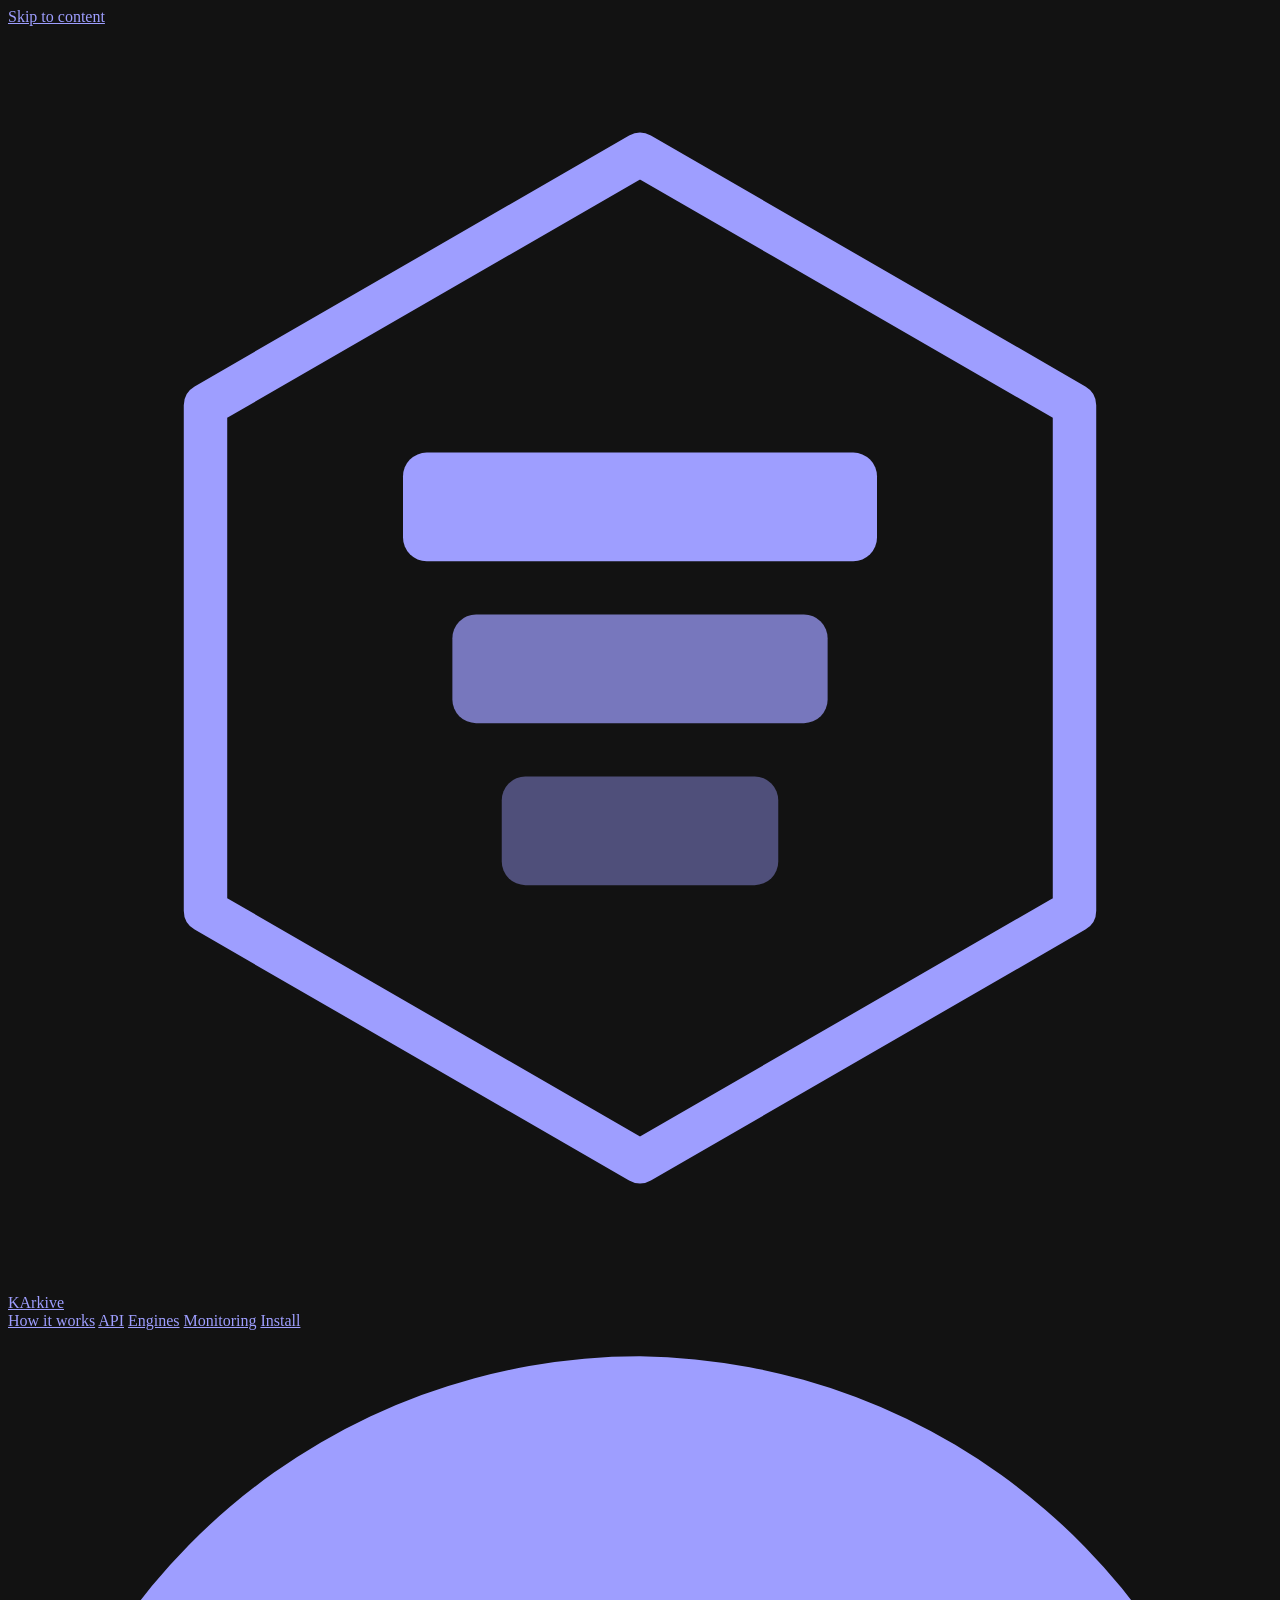
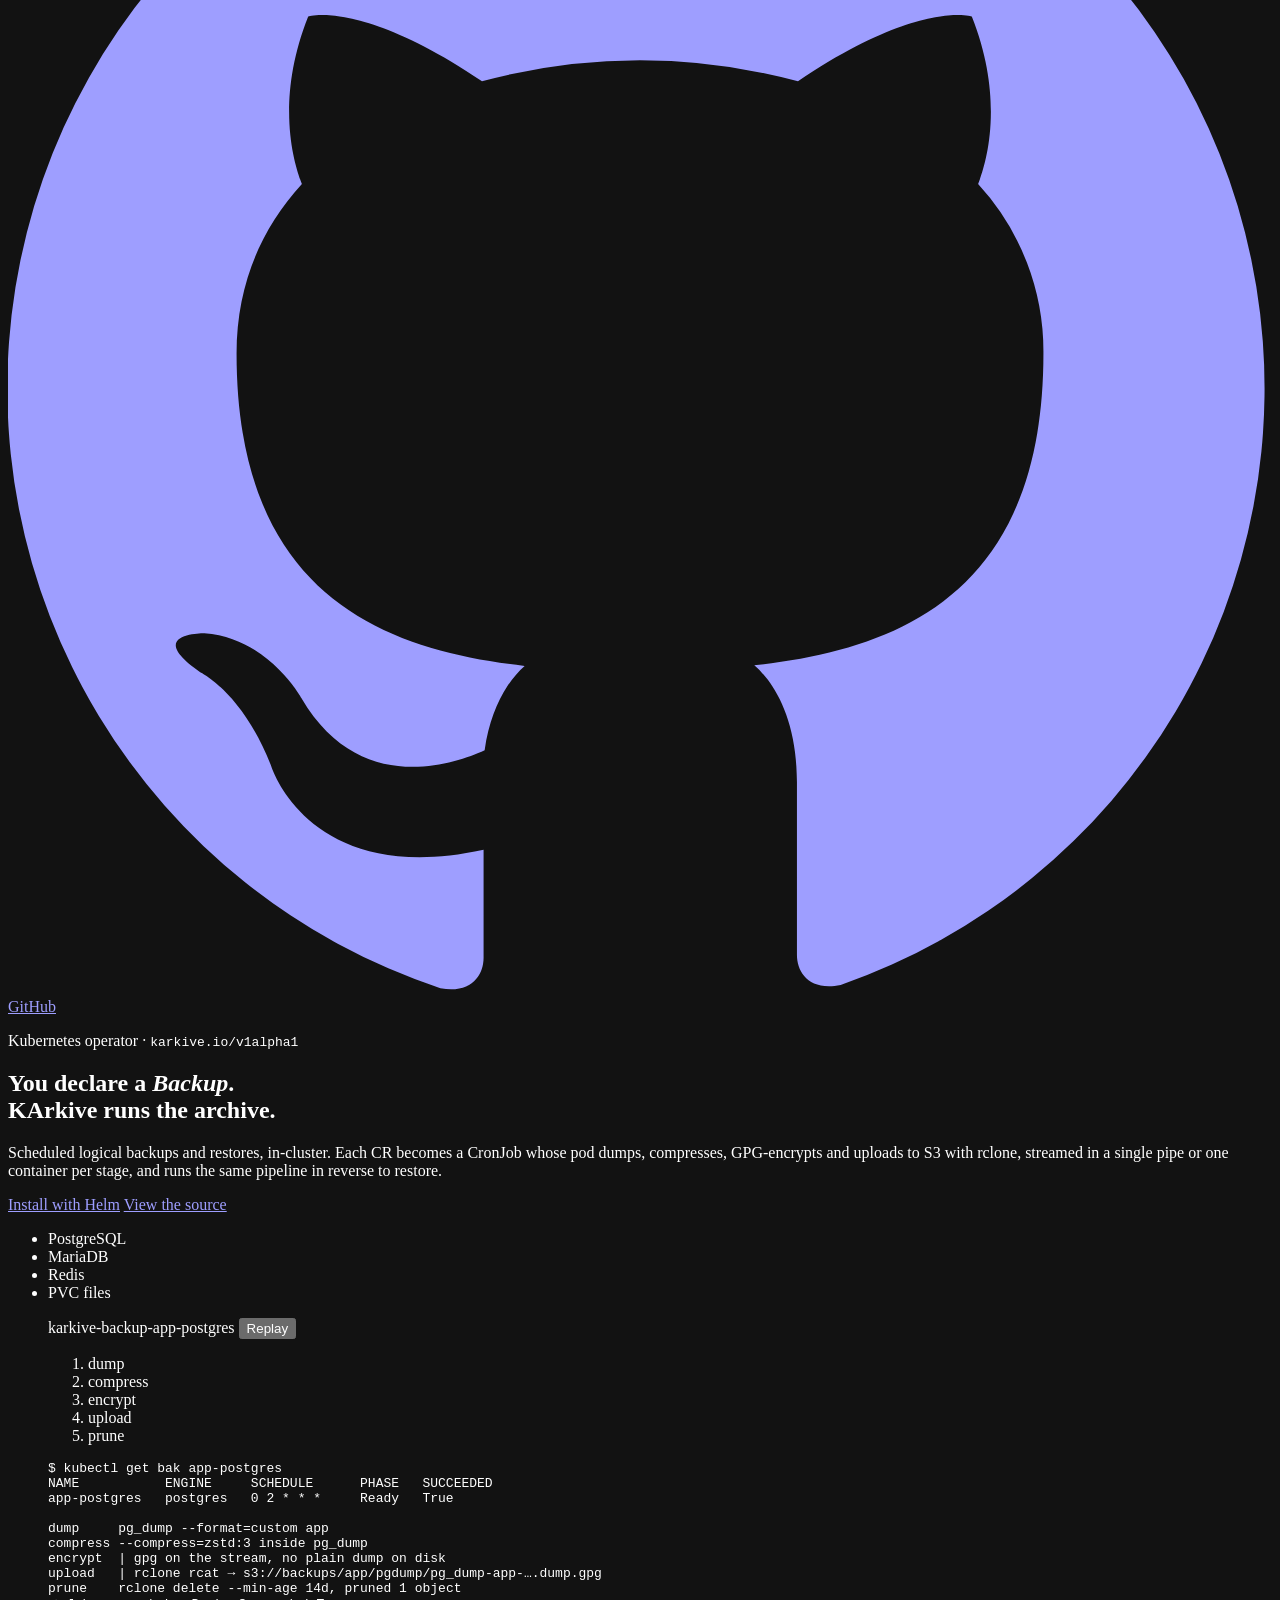
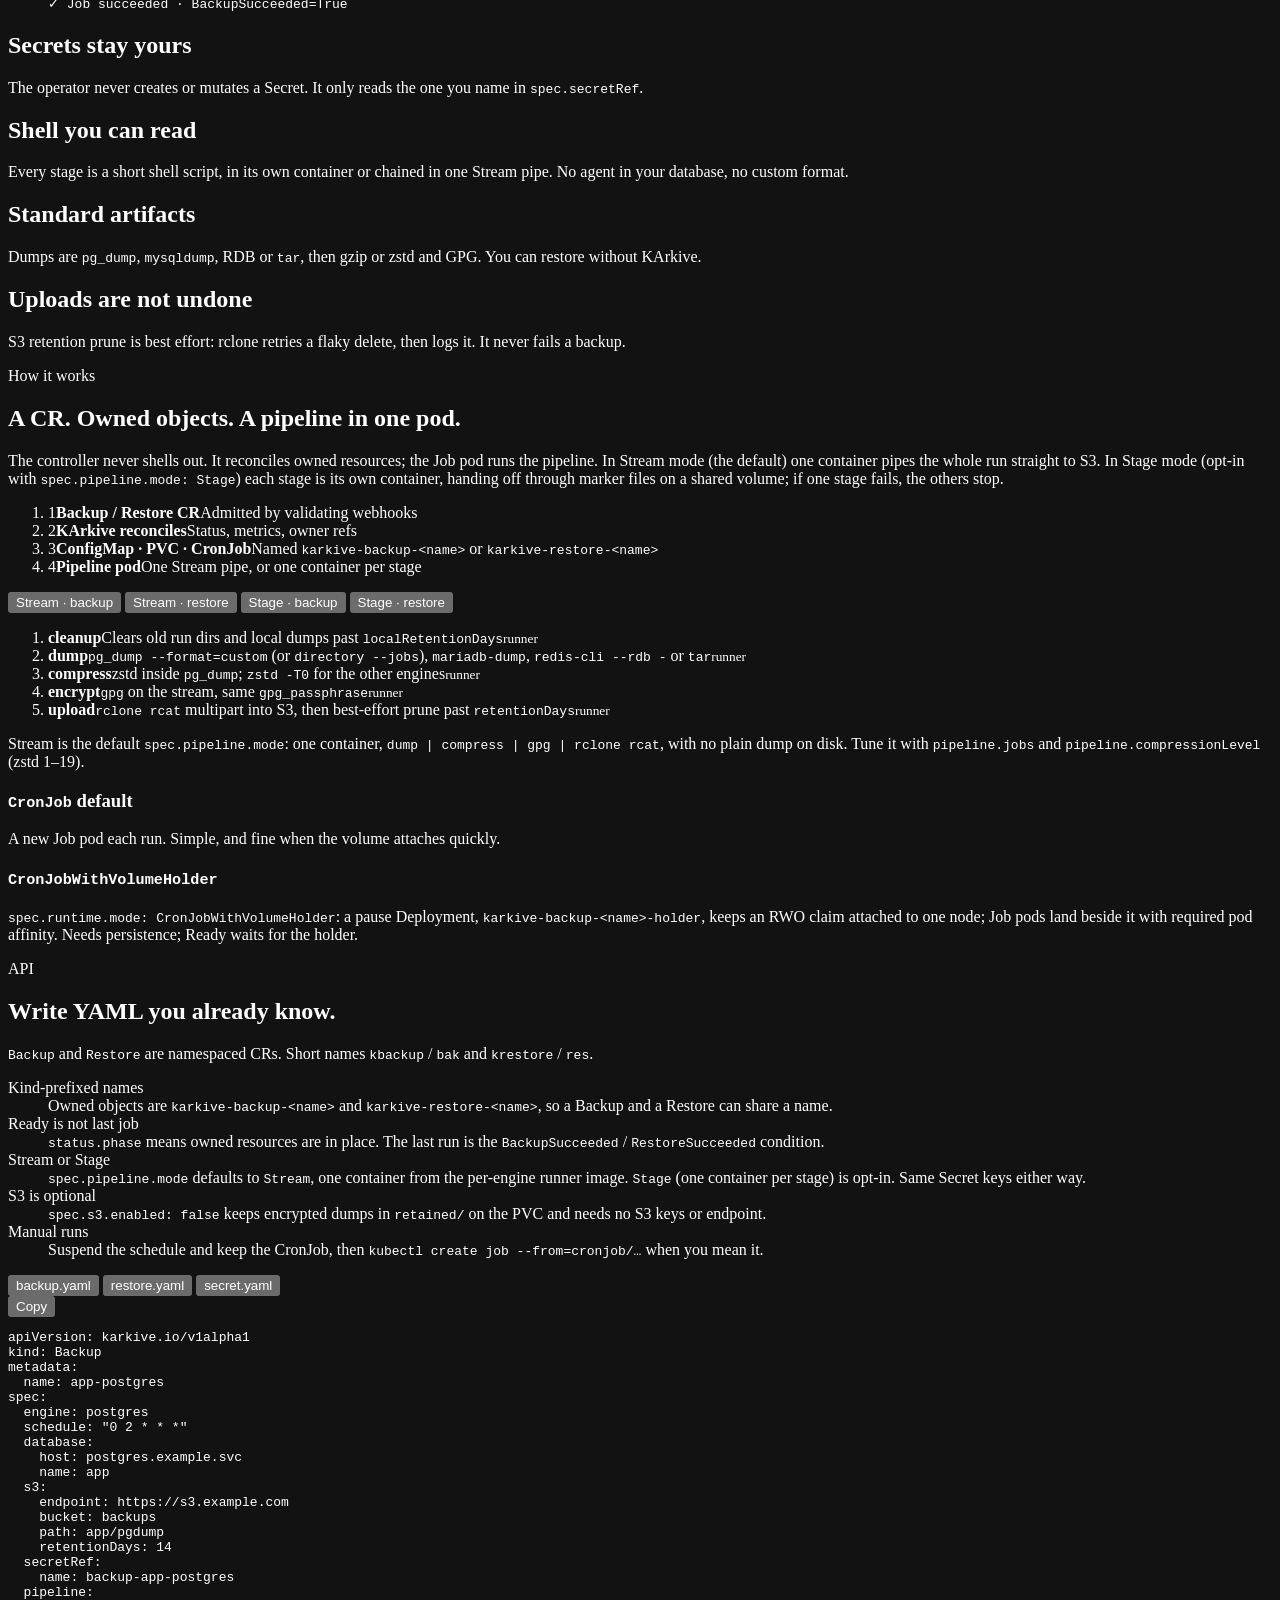
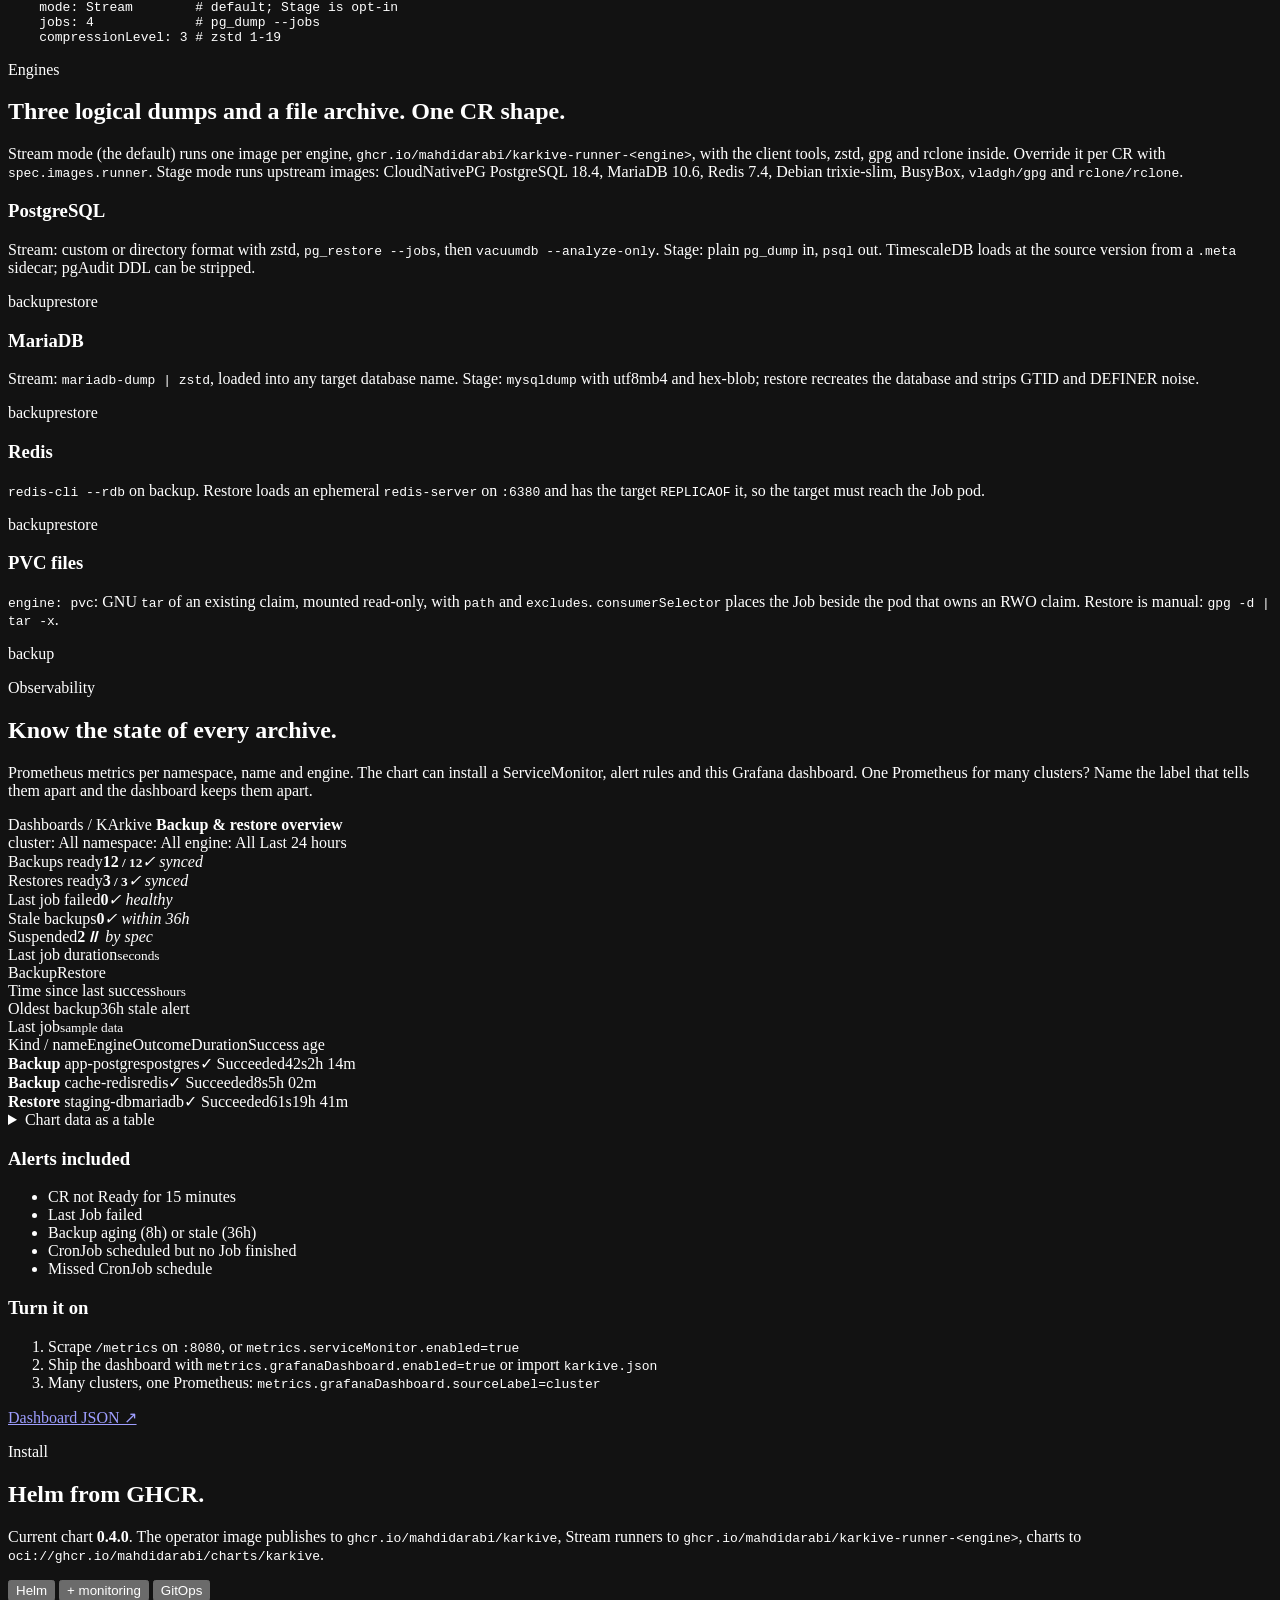
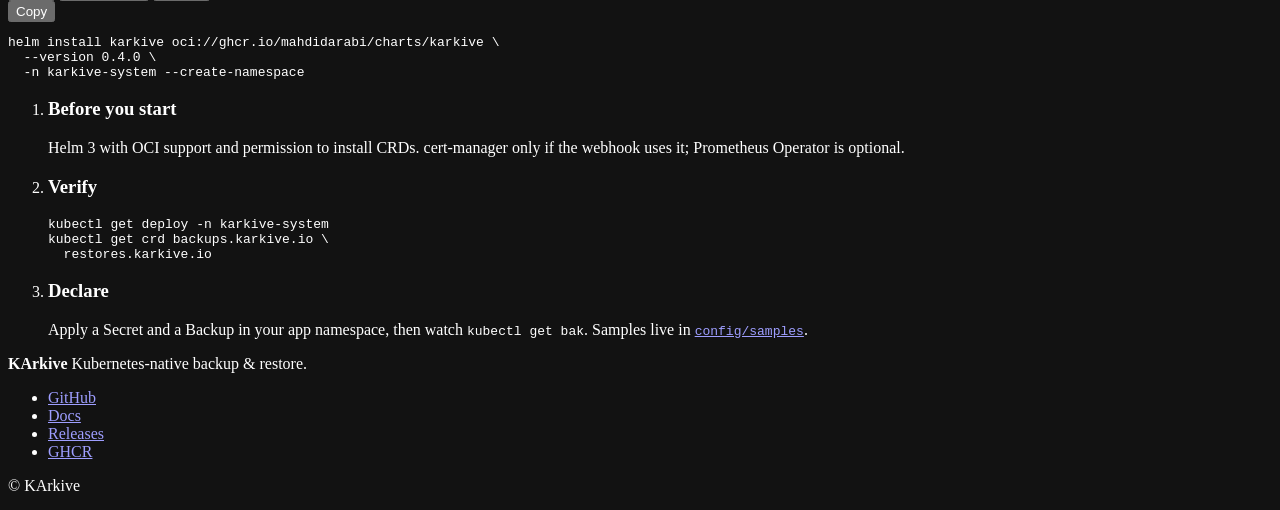
==== commit 03ad5801: "chore: release 0.4.0" ====
--- a/docs/index.html
+++ b/docs/index.html
@@ -435,7 +435,7 @@
         <header class="section-head">
           <p class="eyebrow">Install</p>
           <h2>Helm from GHCR.</h2>
-          <p>Current chart <strong id="ver">0.3.0</strong>. The operator image publishes to <code>ghcr.io/mahdidarabi/karkive</code>, Stream runners to <code>ghcr.io/mahdidarabi/karkive-runner-&lt;engine&gt;</code>, charts to <code>oci://ghcr.io/mahdidarabi/charts/karkive</code>.</p>
+          <p>Current chart <strong id="ver">0.4.0</strong>. The operator image publishes to <code>ghcr.io/mahdidarabi/karkive</code>, Stream runners to <code>ghcr.io/mahdidarabi/karkive-runner-&lt;engine&gt;</code>, charts to <code>oci://ghcr.io/mahdidarabi/charts/karkive</code>.</p>
         </header>
 
         <div class="install-grid">
@@ -449,11 +449,11 @@
               <button type="button" class="copy" data-copy-active aria-label="Copy the selected command">Copy</button>
             </div>
             <pre class="tab-panel" role="tabpanel" id="helm-install" aria-labelledby="tab-ih" tabindex="0"><code>helm install karkive oci://ghcr.io/mahdidarabi/charts/karkive \
-  --version 0.3.0 \
+  --version 0.4.0 \
   -n karkive-system --create-namespace</code></pre>
             <pre class="tab-panel" role="tabpanel" id="panel-im" aria-labelledby="tab-im" tabindex="0" hidden><code>helm upgrade --install karkive \
   oci://ghcr.io/mahdidarabi/charts/karkive \
-  --version 0.3.0 \
+  --version 0.4.0 \
   -n karkive-system --create-namespace \
   --set metrics.serviceMonitor.enabled=true \
   --set metrics.prometheusRule.enabled=true \
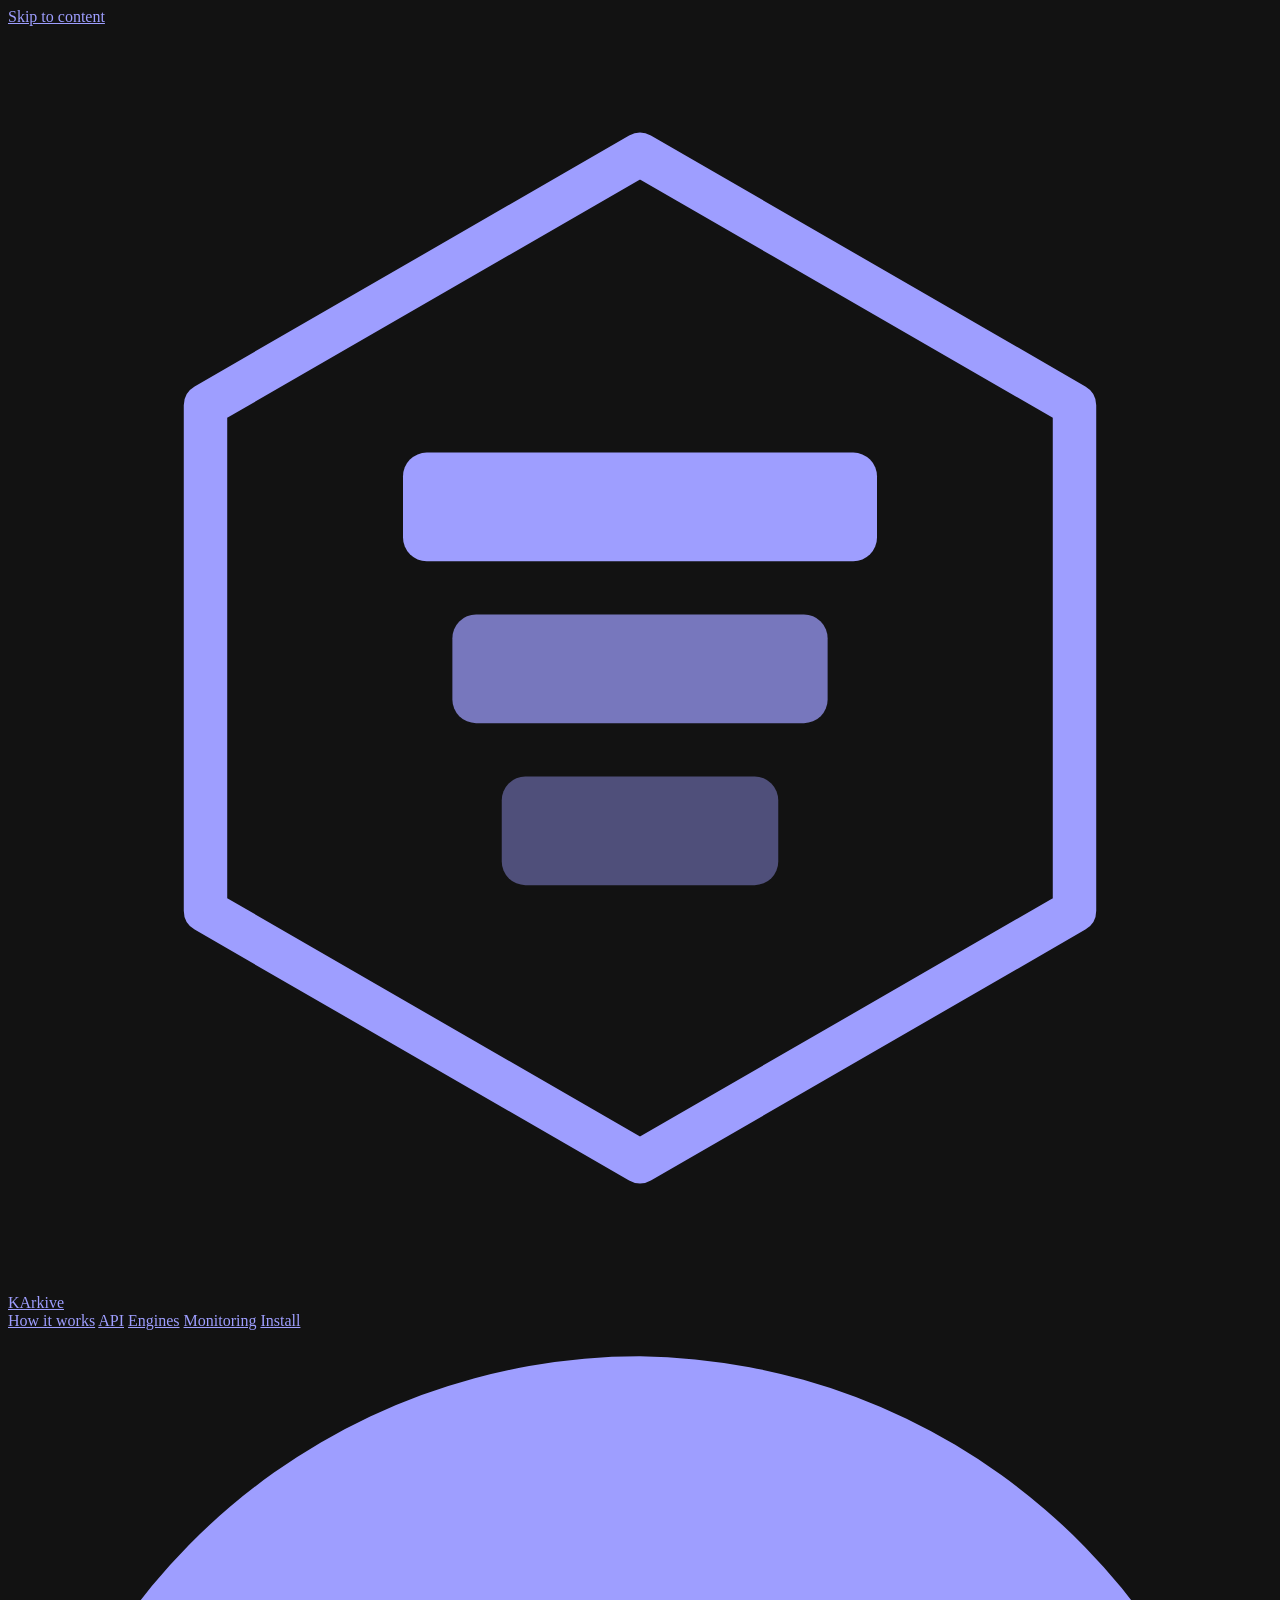
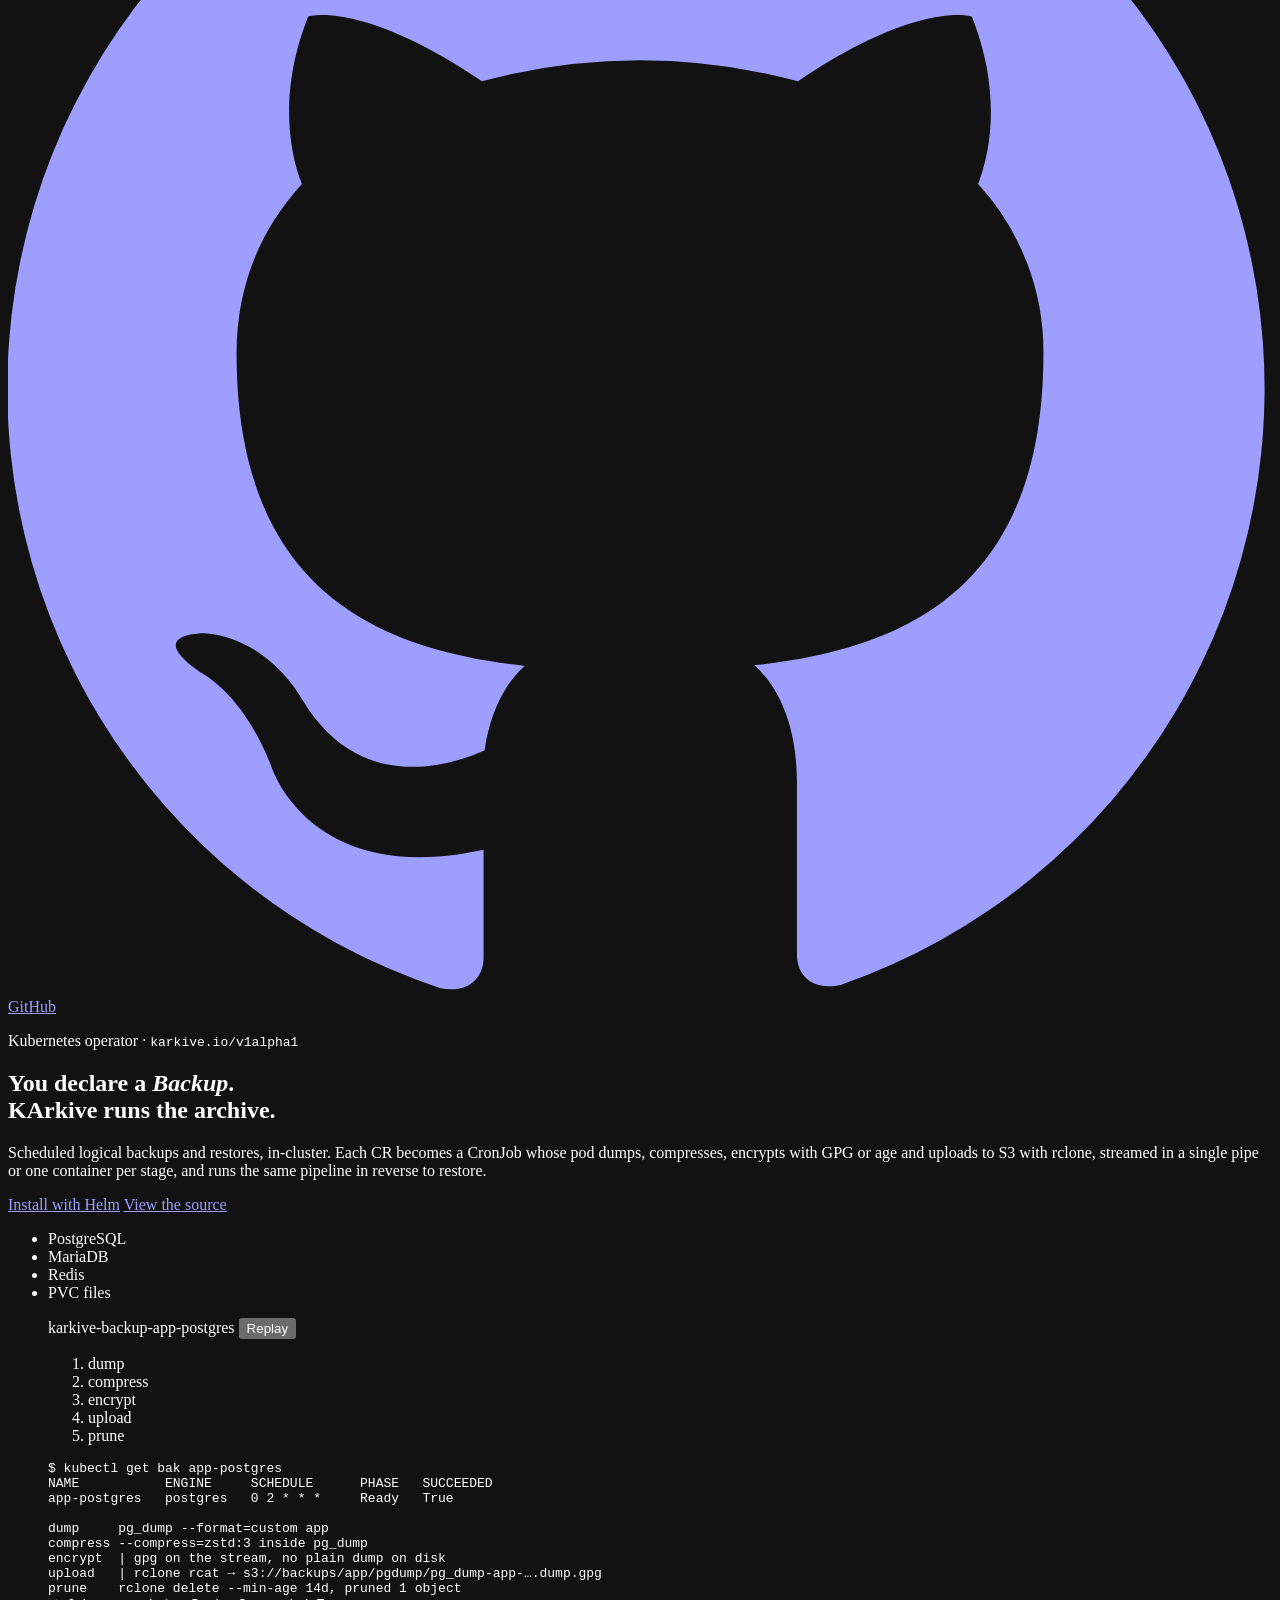
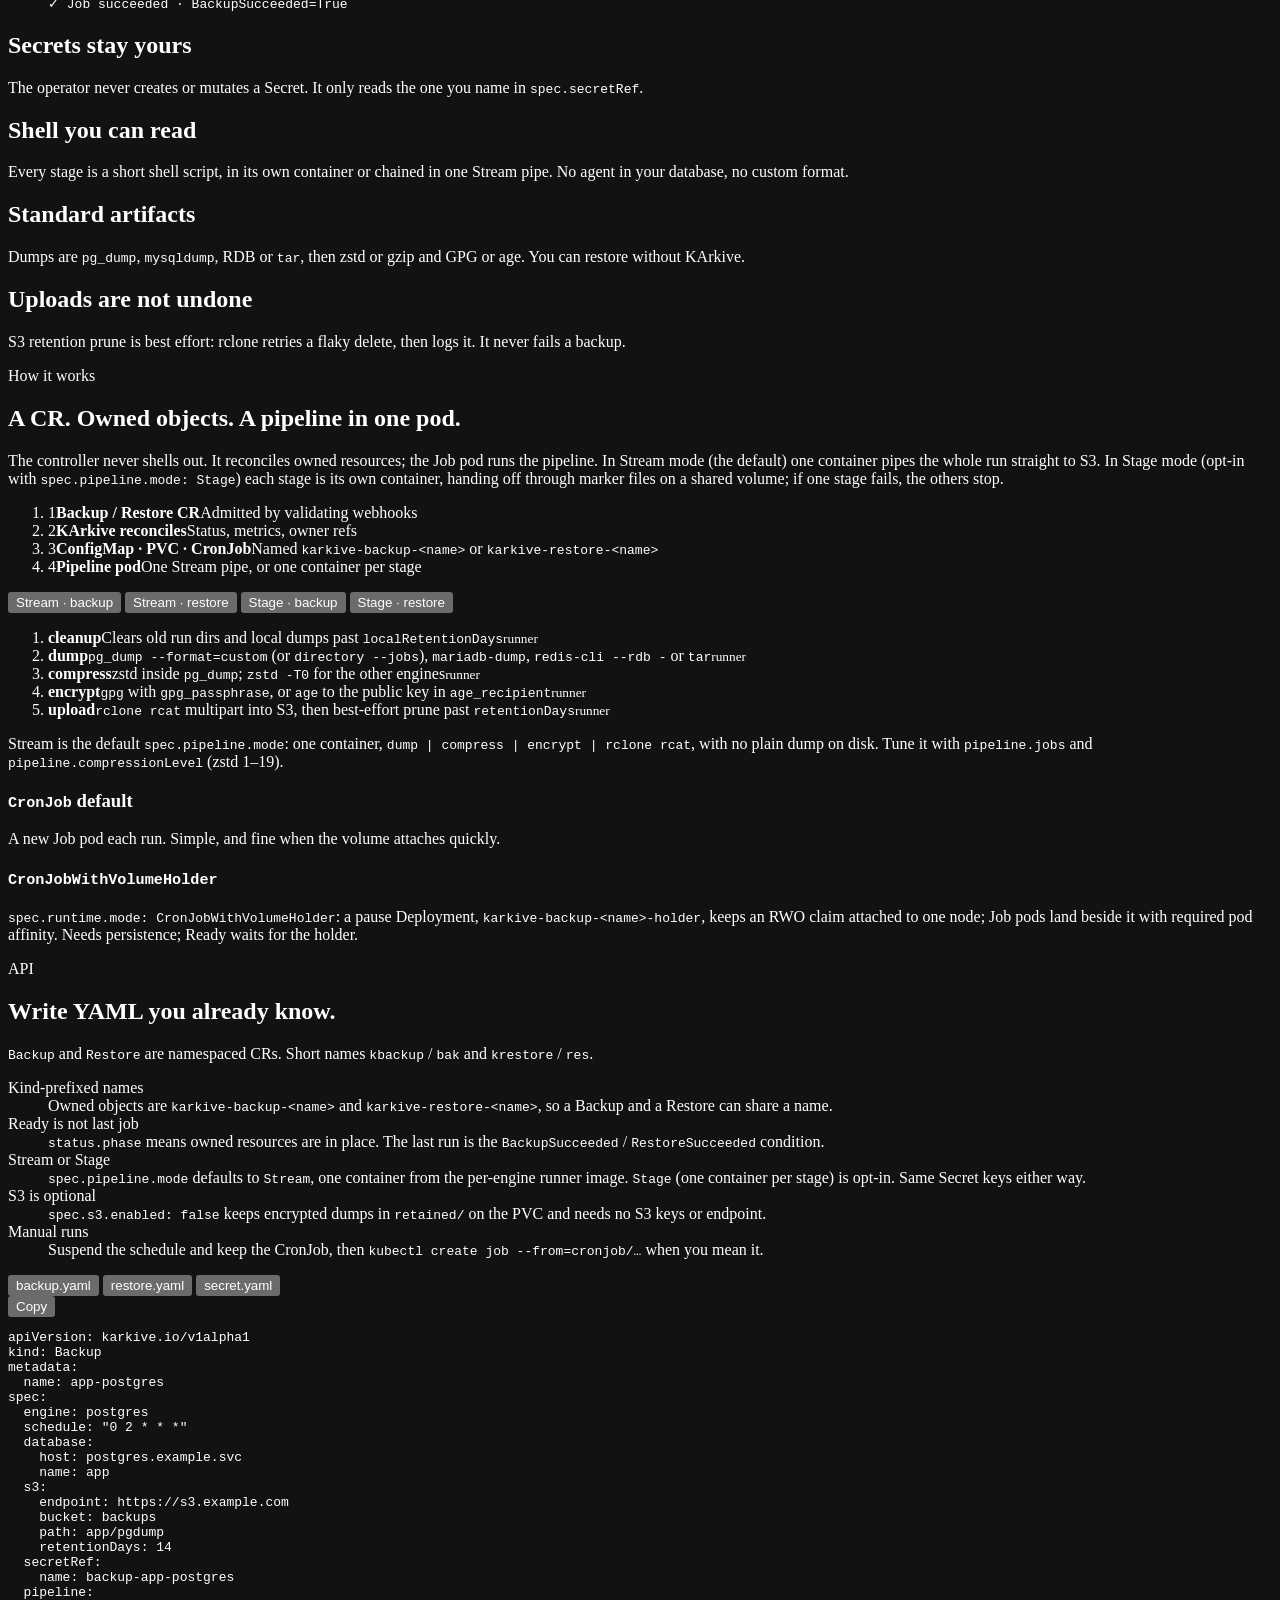
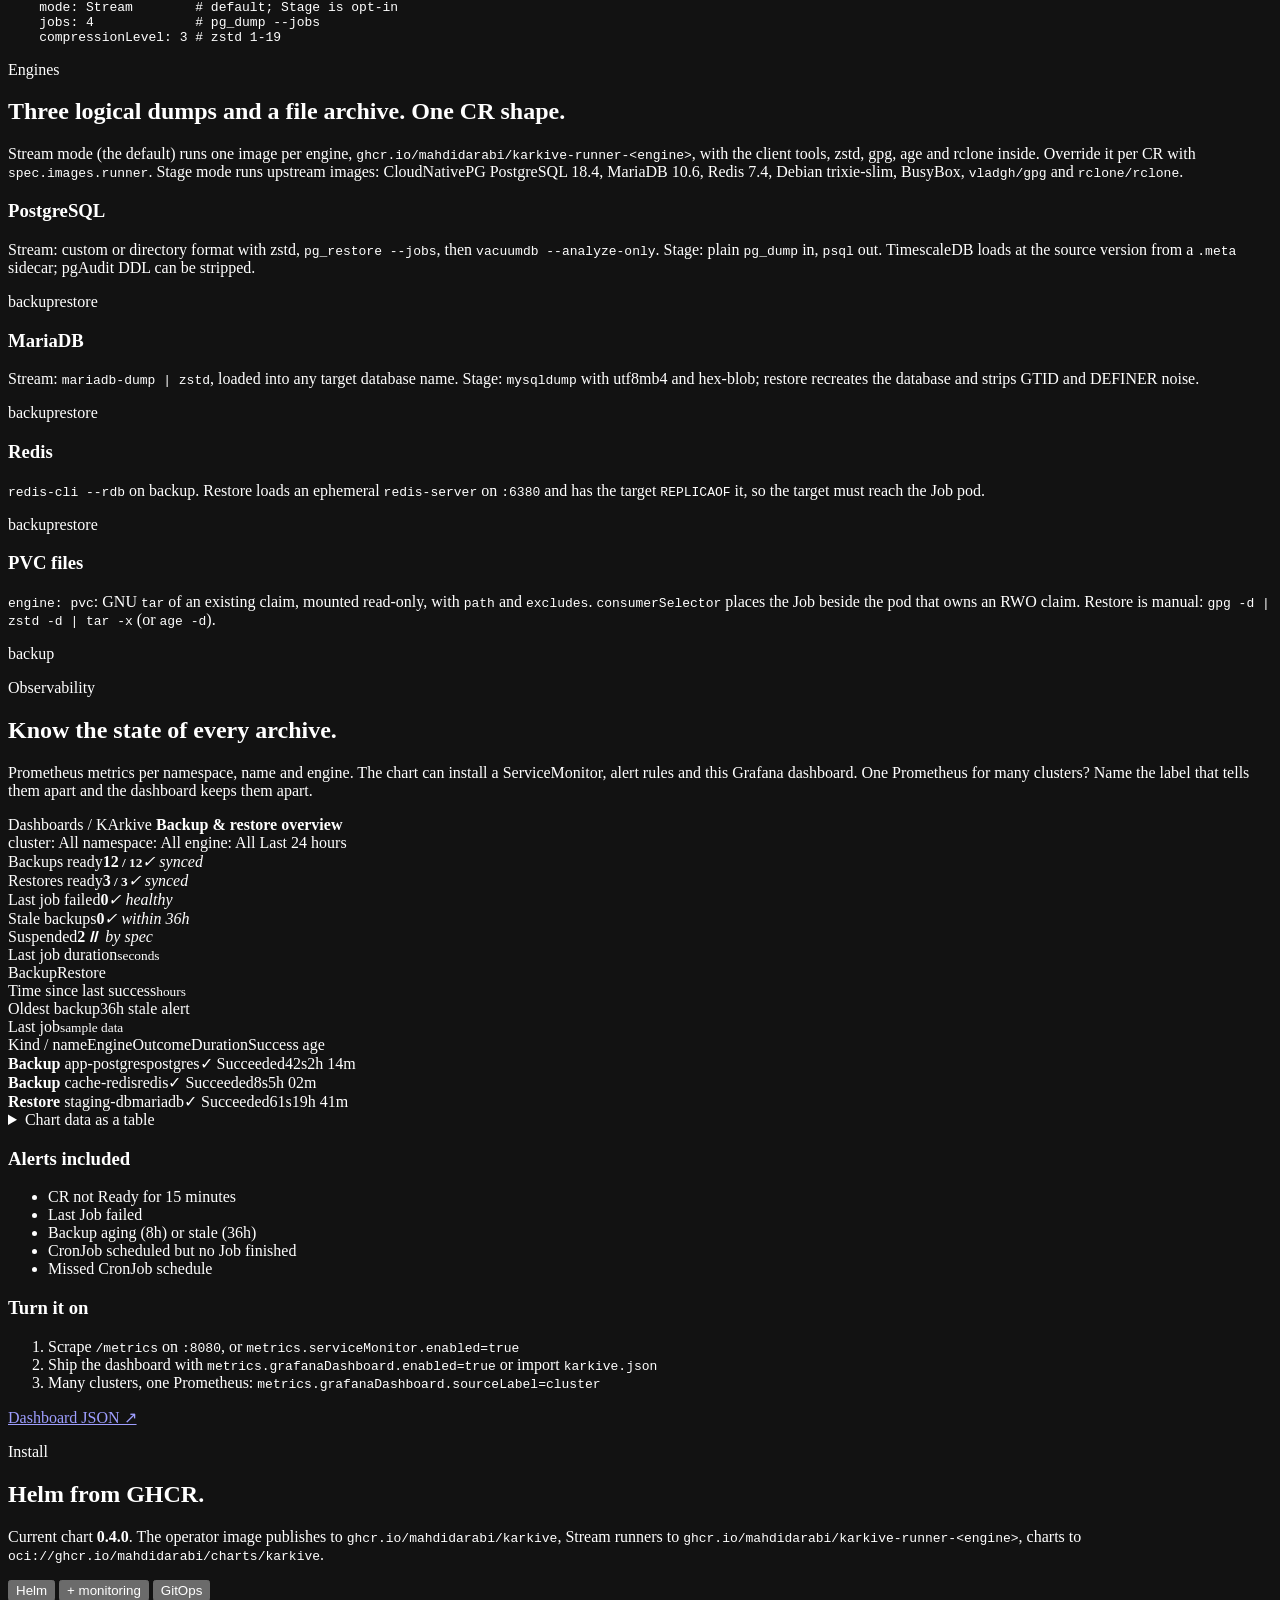
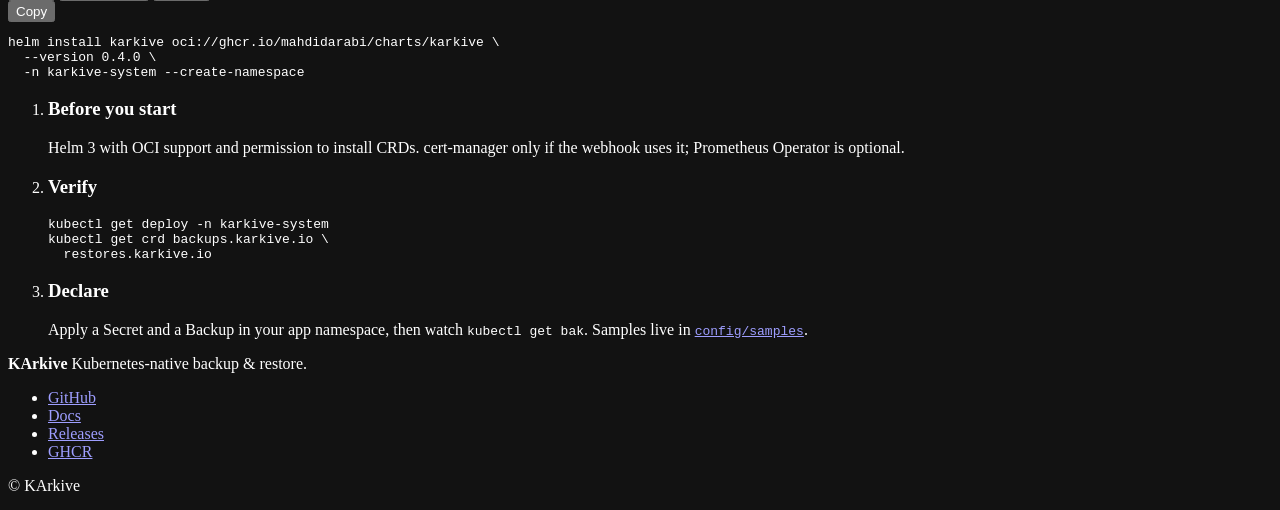
==== commit 2af2a075: "docs: rewrite README for 0.4.0 and drop the 0.0.3 upgrade notes Describe Stream as the default pipel" ====
--- a/docs/index.html
+++ b/docs/index.html
@@ -6,7 +6,7 @@
     <title>KArkive — Kubernetes operator for logical backups</title>
     <meta
       name="description"
-      content="KArkive is a Kubernetes operator for scheduled logical backups and restores. Declare a Backup or Restore CR; it dumps, compresses, GPG-encrypts and uploads to S3 with rclone, streamed in one pipe or stage by stage. PostgreSQL, MariaDB, Redis, and PVC files."
+      content="KArkive is a Kubernetes operator for scheduled logical backups and restores. Declare a Backup or Restore CR; it dumps, compresses, encrypts with GPG or age and uploads to S3 with rclone, streamed in one pipe or stage by stage. PostgreSQL, MariaDB, Redis, and PVC files."
     />
     <link rel="canonical" href="https://karkive.ir/" />
     <script>
@@ -28,7 +28,7 @@
     <meta property="og:title" content="KArkive — Kubernetes operator for logical backups" />
     <meta
       property="og:description"
-      content="Declare a Backup or Restore CR. KArkive dumps, compresses, GPG-encrypts and uploads to S3 with rclone, streamed with no plain dump on disk, or stage by stage. PostgreSQL, MariaDB, Redis, and PVC files."
+      content="Declare a Backup or Restore CR. KArkive dumps, compresses, encrypts with GPG or age and uploads to S3 with rclone, streamed with no plain dump on disk, or stage by stage. PostgreSQL, MariaDB, Redis, and PVC files."
     />
     <meta property="og:locale" content="en_US" />
     <meta name="twitter:card" content="summary" />
@@ -86,7 +86,7 @@
           <p class="eyebrow">Kubernetes operator · <code>karkive.io/v1alpha1</code></p>
           <h1><span class="nb">You declare a <em>Backup</em>.</span><br />KArkive runs the archive.</h1>
           <p class="lede">
-            Scheduled logical backups and restores, in-cluster. Each CR becomes a CronJob whose pod dumps, compresses, GPG-encrypts and uploads to S3 with rclone, streamed in a single pipe or one container per stage, and runs the same pipeline in reverse to restore.
+            Scheduled logical backups and restores, in-cluster. Each CR becomes a CronJob whose pod dumps, compresses, encrypts with GPG or age and uploads to S3 with rclone, streamed in a single pipe or one container per stage, and runs the same pipeline in reverse to restore.
           </p>
           <div class="cta">
             <a class="btn btn-primary" href="#install">Install with Helm</a>
@@ -138,7 +138,7 @@
         </article>
         <article>
           <h2>Standard artifacts</h2>
-          <p>Dumps are <code>pg_dump</code>, <code>mysqldump</code>, RDB or <code>tar</code>, then gzip or zstd and GPG. You can restore without KArkive.</p>
+          <p>Dumps are <code>pg_dump</code>, <code>mysqldump</code>, RDB or <code>tar</code>, then zstd or gzip and GPG or age. You can restore without KArkive.</p>
         </article>
         <article>
           <h2>Uploads are not undone</h2>
@@ -173,27 +173,27 @@
               <li><b>cleanup</b><span>Clears old run dirs and local dumps past <code>localRetentionDays</code></span><small>runner</small></li>
               <li><b>dump</b><span><code>pg_dump --format=custom</code> (or <code>directory --jobs</code>), <code>mariadb-dump</code>, <code>redis-cli --rdb -</code> or <code>tar</code></span><small>runner</small></li>
               <li><b>compress</b><span>zstd inside <code>pg_dump</code>; <code>zstd -T0</code> for the other engines</span><small>runner</small></li>
-              <li><b>encrypt</b><span><code>gpg</code> on the stream, same <code>gpg_passphrase</code></span><small>runner</small></li>
+              <li><b>encrypt</b><span><code>gpg</code> with <code>gpg_passphrase</code>, or <code>age</code> to the public key in <code>age_recipient</code></span><small>runner</small></li>
               <li><b>upload</b><span><code>rclone rcat</code> multipart into S3, then best-effort prune past <code>retentionDays</code></span><small>runner</small></li>
             </ol>
-            <p class="note">Stream is the default <code>spec.pipeline.mode</code>: one container, <code>dump | compress | gpg | rclone rcat</code>, with no plain dump on disk. Tune it with <code>pipeline.jobs</code> and <code>pipeline.compressionLevel</code> (zstd 1–19).</p>
+            <p class="note">Stream is the default <code>spec.pipeline.mode</code>: one container, <code>dump | compress | encrypt | rclone rcat</code>, with no plain dump on disk. Tune it with <code>pipeline.jobs</code> and <code>pipeline.compressionLevel</code> (zstd 1–19).</p>
           </div>
           <div class="tab-panel" role="tabpanel" id="panel-psr" aria-labelledby="tab-psr" hidden>
             <ol class="stages">
               <li><b>fetch</b><span><code>rclone cat</code> of the named or newest object</span><small>runner</small></li>
-              <li><b>decrypt</b><span><code>gpg -d</code> on the stream</span><small>runner</small></li>
+              <li><b>decrypt</b><span><code>gpg -d</code>, or <code>age -d</code> with the private key in <code>age_identity</code></span><small>runner</small></li>
               <li><b>decompress</b><span>zstd, or gunzip for Stage objects; Postgres dumps stay compressed for <code>pg_restore</code></span><small>runner</small></li>
               <li><b>load</b><span><code>pg_restore --jobs</code>, streamed into <code>mariadb</code>, or an in-pod <code>redis-server</code> the target <code>REPLICAOF</code>s</span><small>runner</small></li>
               <li><b>analyze</b><span>Postgres: <code>vacuumdb --analyze-only</code>, TimescaleDB <code>ALTER EXTENSION UPDATE</code></span><small>runner</small></li>
             </ol>
-            <p class="note">A Stream Restore also reads Stage objects (<code>*.gz.gpg</code>), so switch the Restore first and the Backup later. A Stage Restore cannot read Stream objects.</p>
+            <p class="note">A Stream Restore also reads Stage objects (<code>*.gz.gpg</code> / <code>*.gz.age</code>), so switch the Restore first and the Backup later. A Stage Restore cannot read Stream objects.</p>
           </div>
           <div class="tab-panel" role="tabpanel" id="panel-pb" aria-labelledby="tab-pb" hidden>
             <ol class="stages">
               <li><b>cleanup</b><span>Clears markers, prunes local dumps past <code>localRetentionDays</code></span><small>busybox</small></li>
               <li><b>dump</b><span><code>pg_dump</code>, <code>mysqldump</code>, <code>redis-cli --rdb</code> or <code>tar</code> of a PVC</span><small>engine image</small></li>
               <li><b>compress</b><span>gzip of the dump or archive</span><small>busybox</small></li>
-              <li><b>encrypt</b><span>Symmetric GPG with <code>gpg_passphrase</code></span><small>gpg</small></li>
+              <li><b>encrypt</b><span>Symmetric GPG with <code>gpg_passphrase</code>, or age</span><small>gpg / age</small></li>
               <li><b>s3-sync</b><span><code>rclone copy</code> to S3, then <code>rclone delete --min-age</code> past <code>retentionDays</code></span><small>rclone</small></li>
             </ol>
             <p class="note">Stage is opt-in with <code>spec.pipeline.mode: Stage</code>. Set <code>spec.s3.enabled: false</code> to skip <code>s3-sync</code> and keep encrypted dumps in <code>retained/</code> on the PVC.</p>
@@ -202,11 +202,11 @@
             <ol class="stages">
               <li><b>cleanup</b><span>Clears the workdir and markers</span><small>busybox</small></li>
               <li><b>fetch</b><span>Named object, or the newest dump by S3 LastModified with <code>useLatestBackupAsFallback</code></span><small>rclone</small></li>
-              <li><b>decrypt</b><span>GPG with the same passphrase</span><small>gpg</small></li>
+              <li><b>decrypt</b><span>GPG with the same passphrase, or age</span><small>gpg / age</small></li>
               <li><b>extract</b><span>gunzip to a plain dump</span><small>busybox</small></li>
               <li><b>restore</b><span><code>psql</code>, <code>mariadb</code>, or <code>REPLICAOF</code> from an ephemeral Redis</span><small>engine image</small></li>
             </ol>
-            <p class="note">Restore reads S3 and GPG keys from <code>secretRef</code> and target credentials from a separate engine Secret.</p>
+            <p class="note">Restore reads S3 keys and the decryption key from <code>secretRef</code> and target credentials from a separate engine Secret.</p>
           </div>
         </div>
 
@@ -324,7 +324,7 @@
         <header class="section-head">
           <p class="eyebrow">Engines</p>
           <h2>Three logical dumps and a file archive. One CR shape.</h2>
-          <p>Stream mode (the default) runs one image per engine, <code>ghcr.io/mahdidarabi/karkive-runner-&lt;engine&gt;</code>, with the client tools, zstd, gpg and rclone inside. Override it per CR with <code>spec.images.runner</code>. Stage mode runs upstream images: CloudNativePG PostgreSQL 18.4, MariaDB 10.6, Redis 7.4, Debian trixie-slim, BusyBox, <code>vladgh/gpg</code> and <code>rclone/rclone</code>.</p>
+          <p>Stream mode (the default) runs one image per engine, <code>ghcr.io/mahdidarabi/karkive-runner-&lt;engine&gt;</code>, with the client tools, zstd, gpg, age and rclone inside. Override it per CR with <code>spec.images.runner</code>. Stage mode runs upstream images: CloudNativePG PostgreSQL 18.4, MariaDB 10.6, Redis 7.4, Debian trixie-slim, BusyBox, <code>vladgh/gpg</code> and <code>rclone/rclone</code>.</p>
         </header>
         <div class="engine-grid">
           <article>
@@ -344,7 +344,7 @@
           </article>
           <article>
             <h3>PVC files</h3>
-            <p><code>engine: pvc</code>: GNU <code>tar</code> of an existing claim, mounted read-only, with <code>path</code> and <code>excludes</code>. <code>consumerSelector</code> places the Job beside the pod that owns an RWO claim. Restore is manual: <code>gpg -d | tar -x</code>.</p>
+            <p><code>engine: pvc</code>: GNU <code>tar</code> of an existing claim, mounted read-only, with <code>path</code> and <code>excludes</code>. <code>consumerSelector</code> places the Job beside the pod that owns an RWO claim. Restore is manual: <code>gpg -d | zstd -d | tar -x</code> (or <code>age -d</code>).</p>
             <span class="tag-row"><span>backup</span></span>
           </article>
         </div>
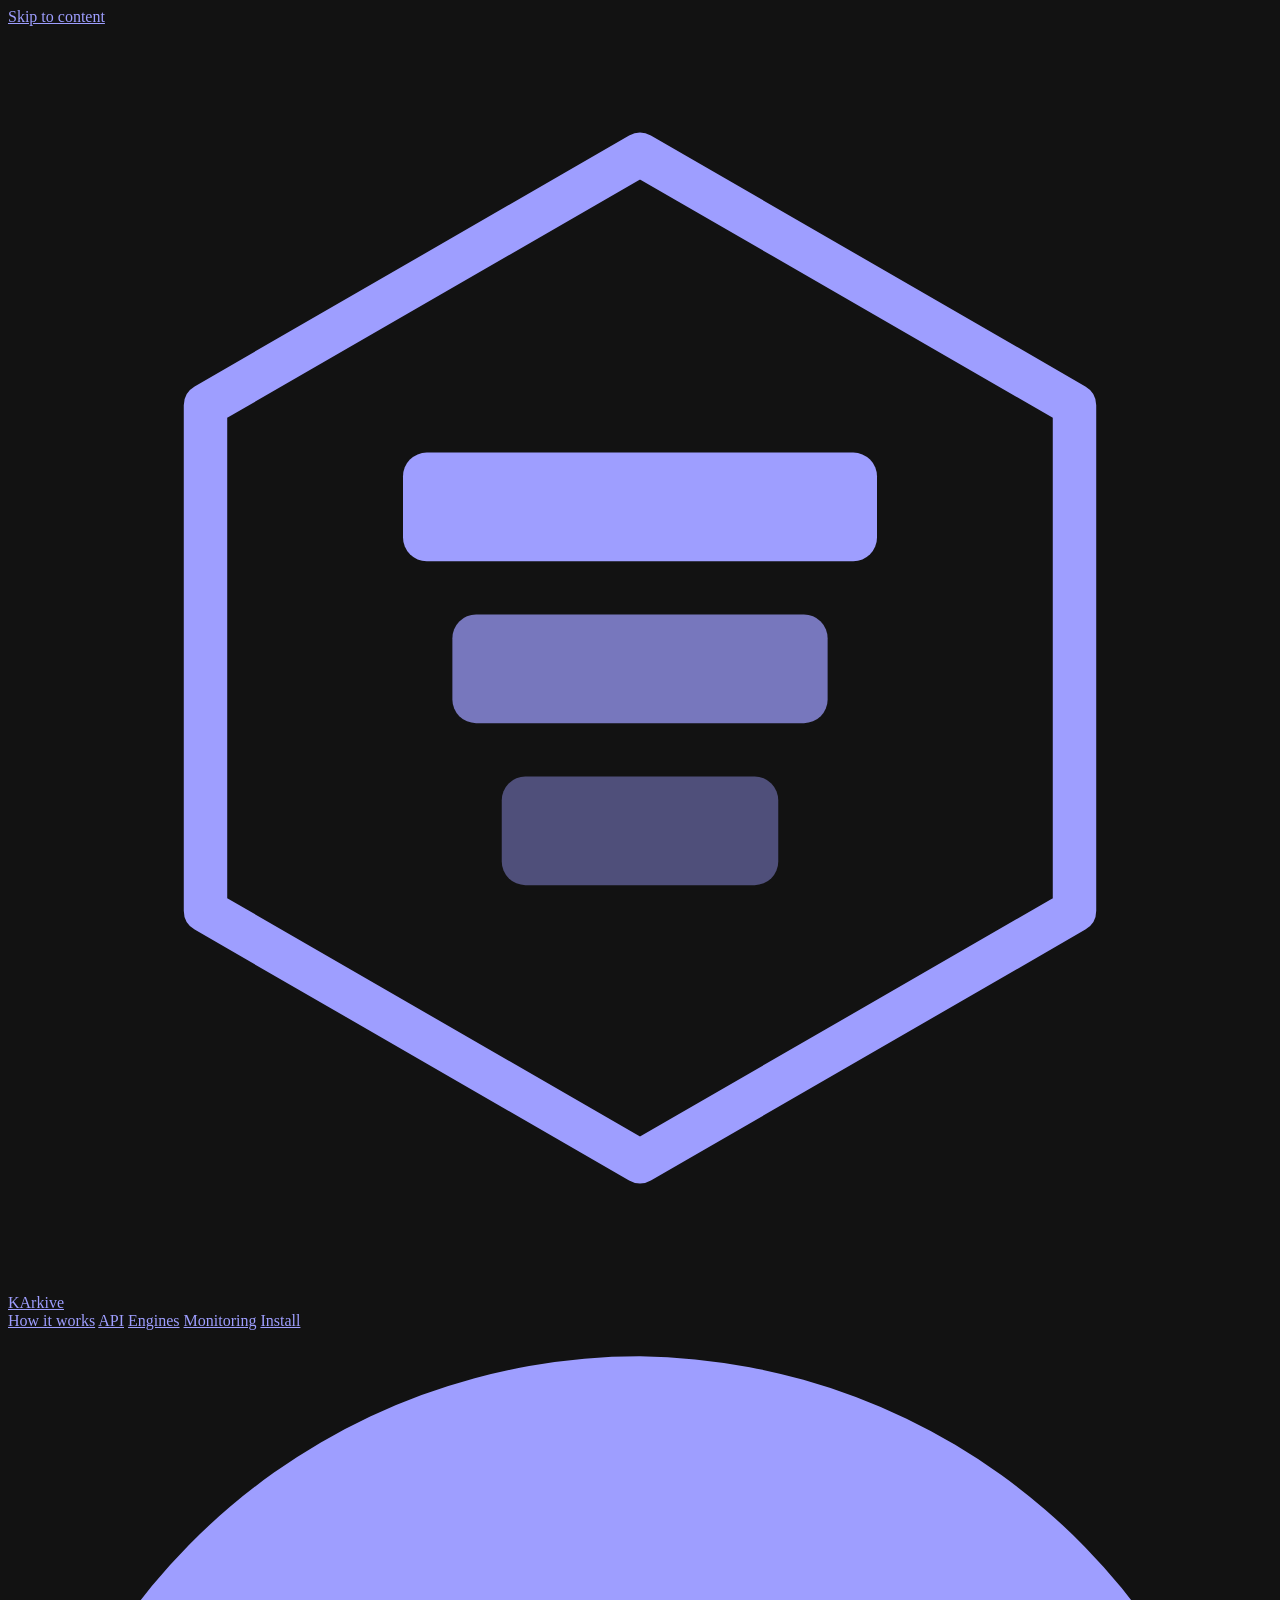
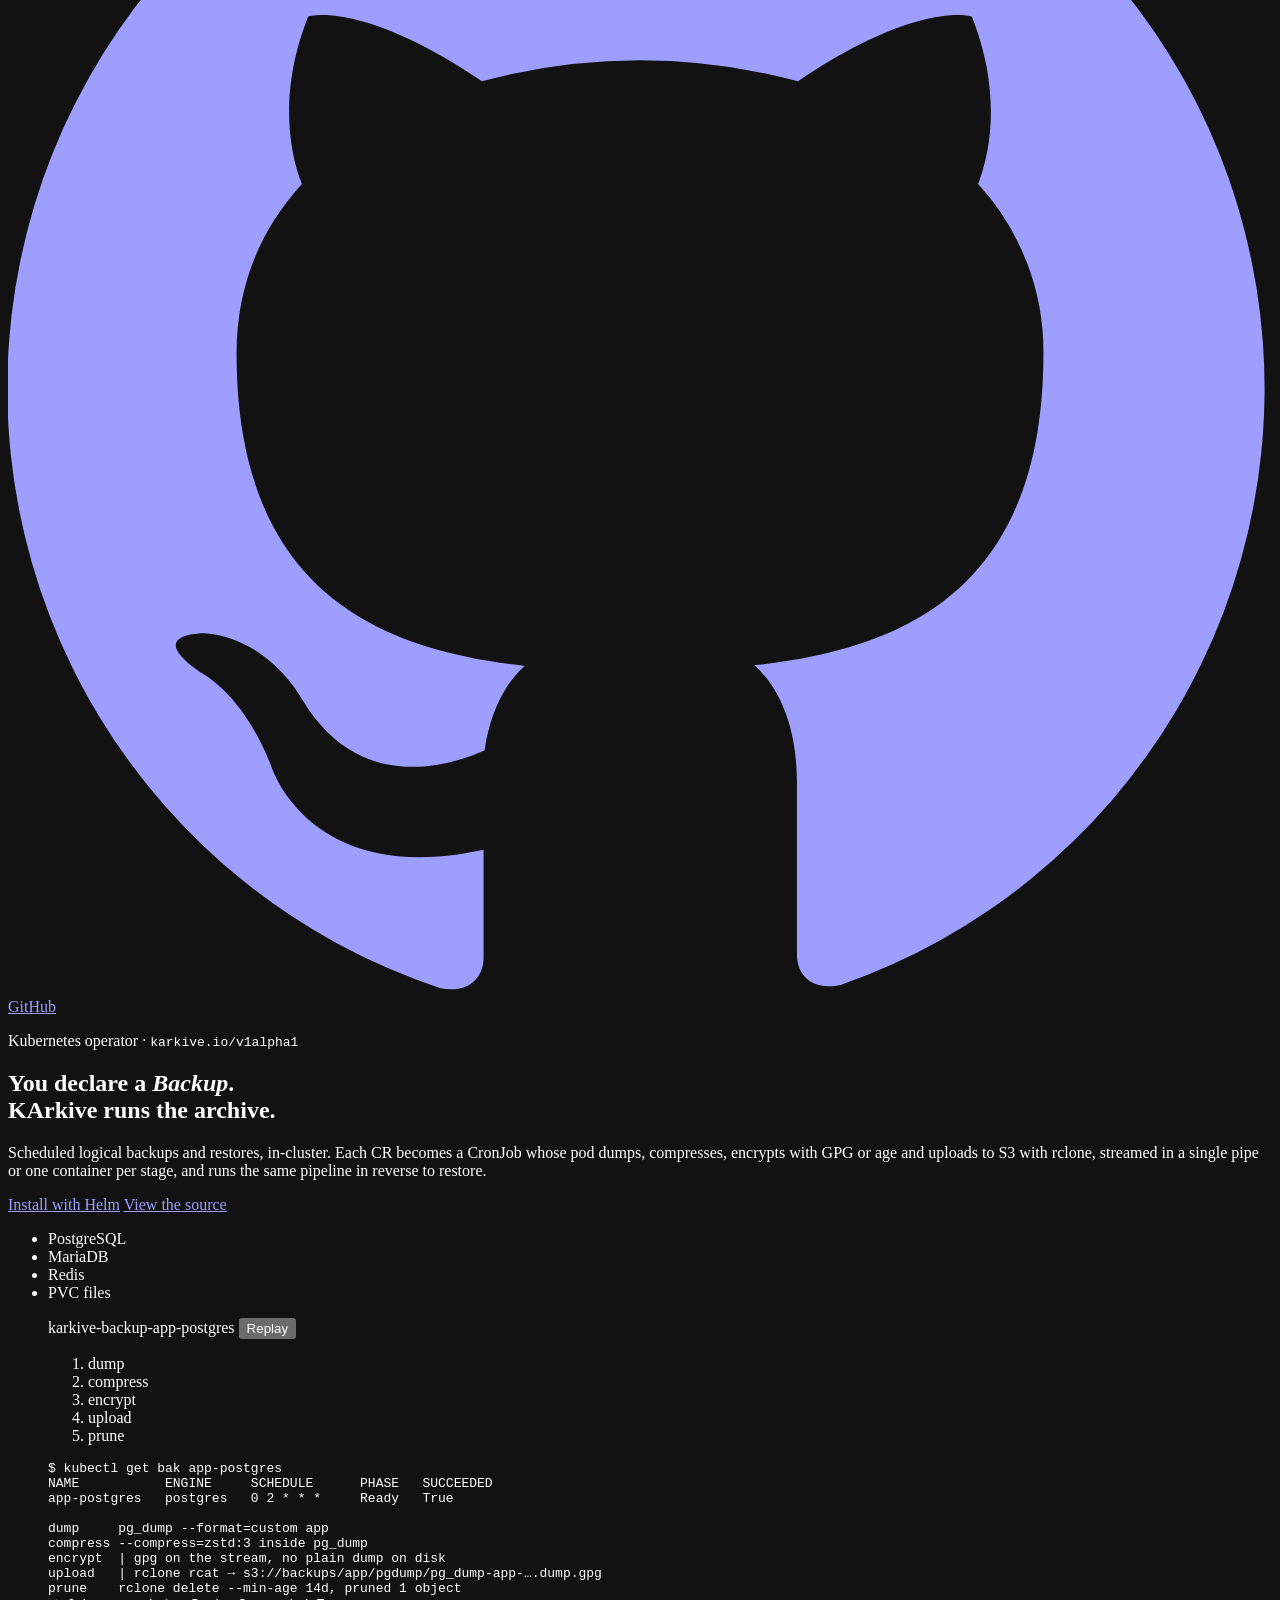
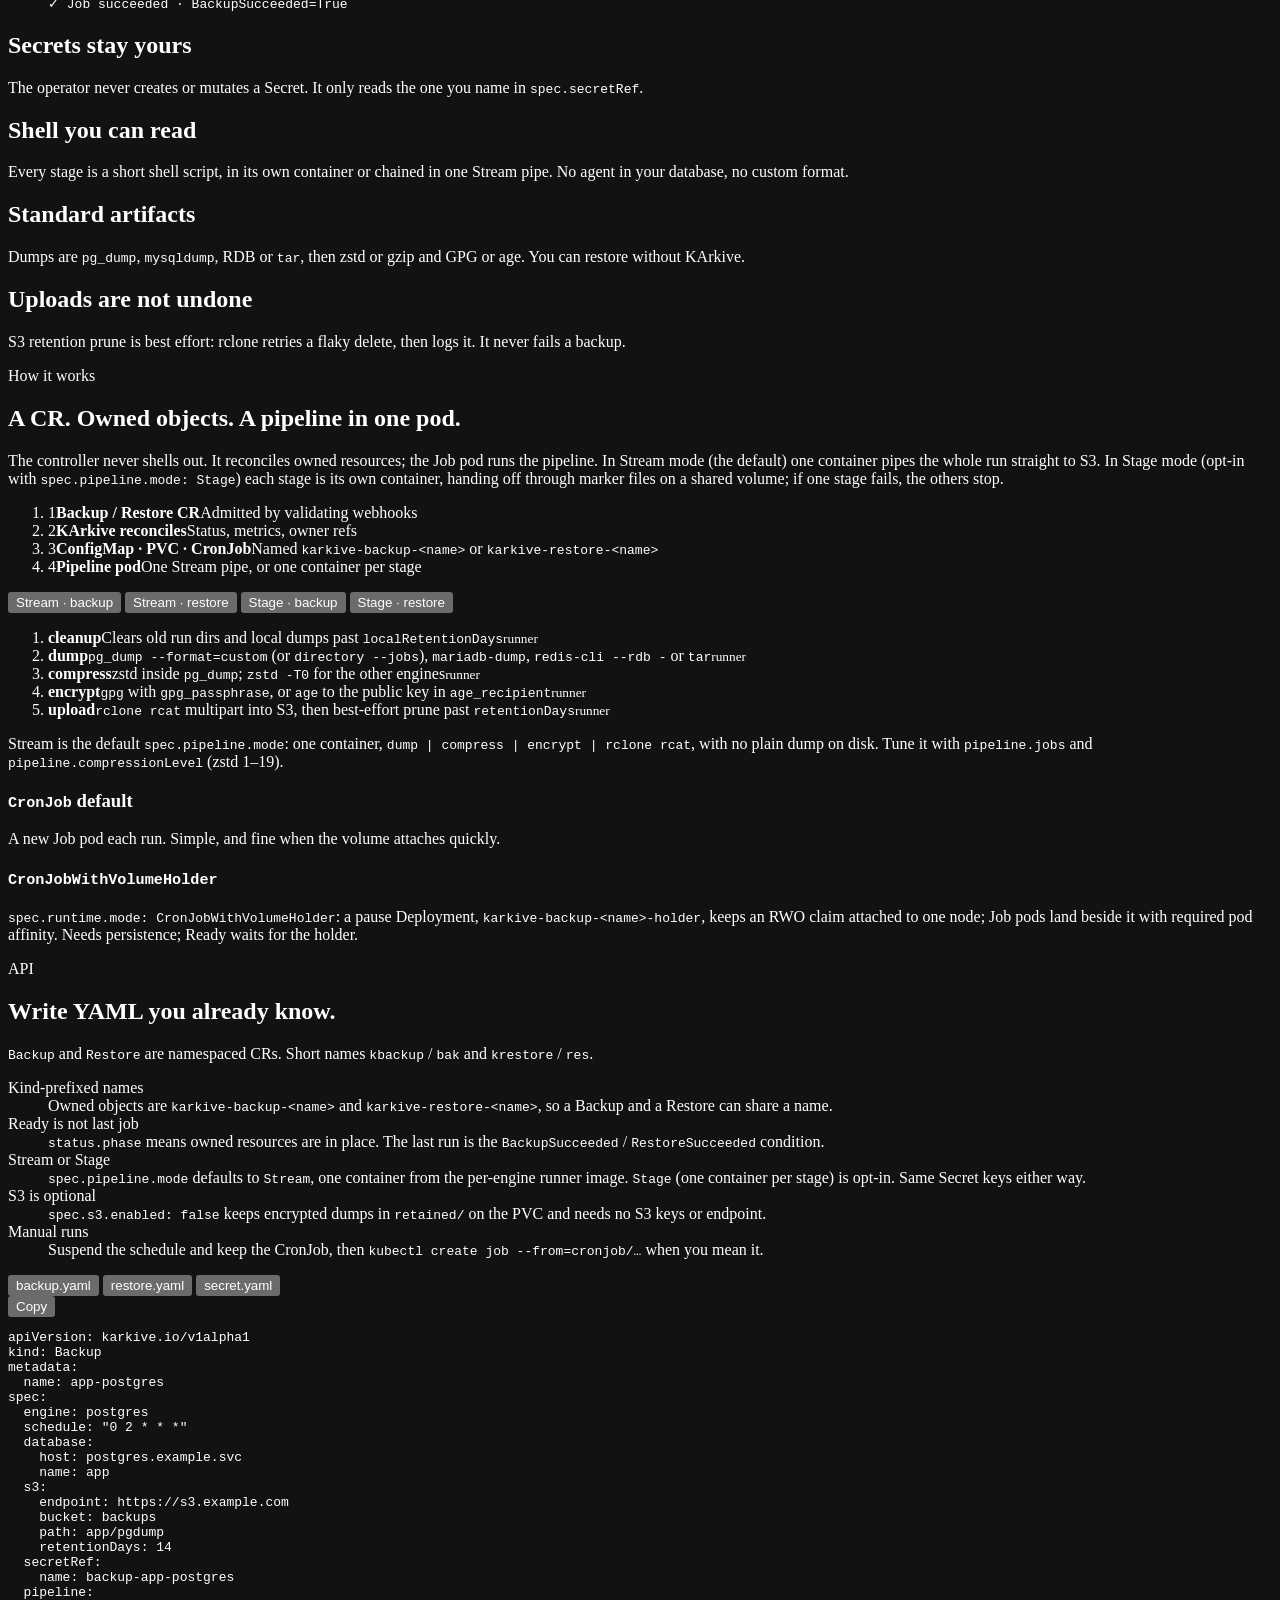
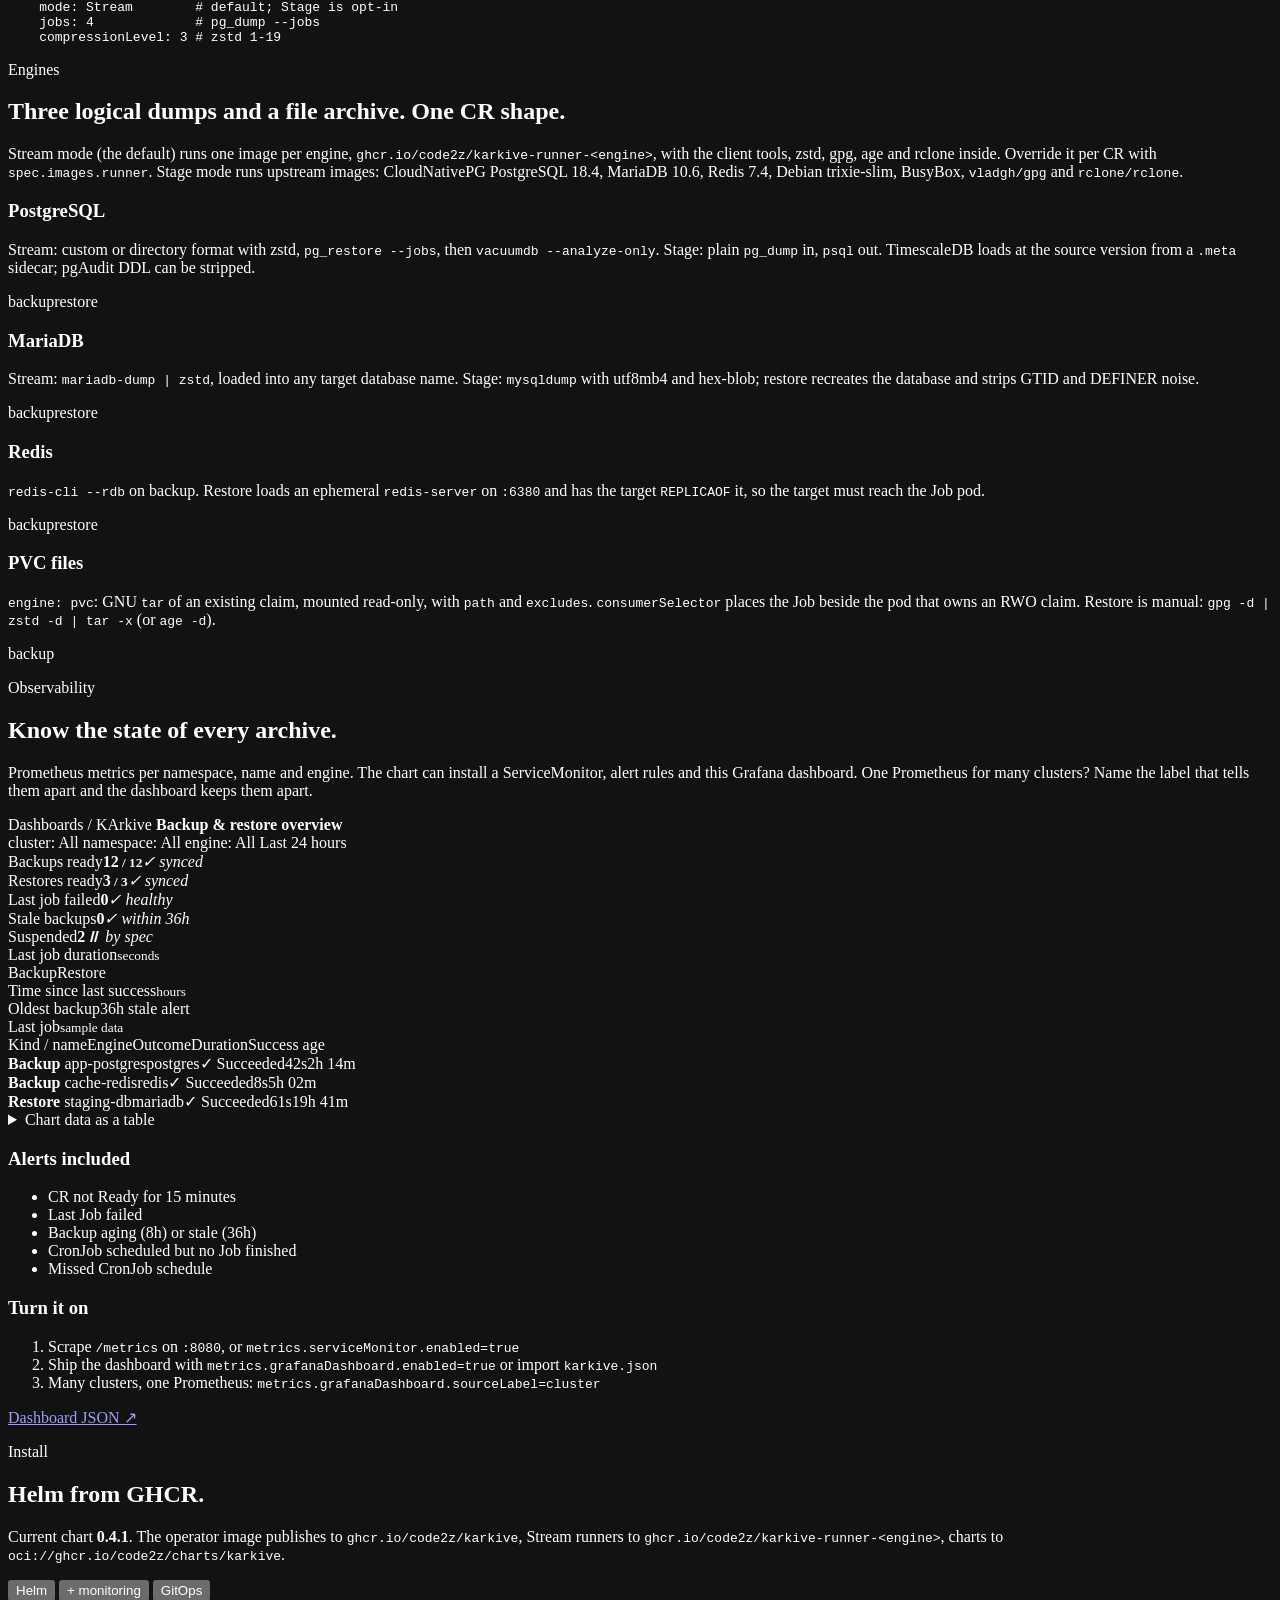
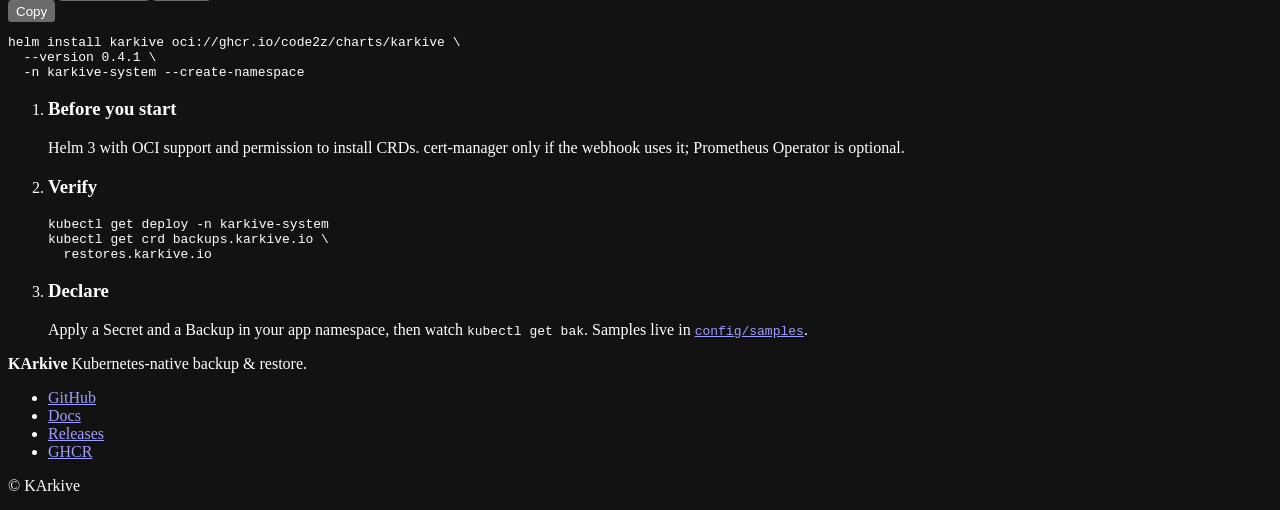
==== commit c06d1a4f: "chore: release 0.4.1" ====
--- a/docs/index.html
+++ b/docs/index.html
@@ -43,7 +43,7 @@
         "url": "https://karkive.ir",
         "applicationCategory": "DeveloperApplication",
         "operatingSystem": "Kubernetes",
-        "license": "https://github.com/mahdidarabi/karkive",
+        "license": "https://github.com/code2z/karkive",
         "description": "Kubernetes operator for scheduled logical backups and restores of PostgreSQL, MariaDB, and Redis, plus PersistentVolumeClaim file backups.",
         "offers": { "@type": "Offer", "price": "0", "priceCurrency": "USD" }
       }
@@ -70,7 +70,7 @@
           <a href="#monitoring">Monitoring</a>
           <a href="#install">Install</a>
         </nav>
-        <a class="gh" href="https://github.com/mahdidarabi/karkive" aria-label="KArkive on GitHub">
+        <a class="gh" href="https://github.com/code2z/karkive" aria-label="KArkive on GitHub">
           <svg class="gh-icon" viewBox="0 0 24 24" aria-hidden="true">
             <path fill="currentColor" d="M12 .5a12 12 0 0 0-3.79 23.39c.6.11.82-.26.82-.58v-2.05c-3.34.73-4.04-1.61-4.04-1.61-.55-1.39-1.34-1.76-1.34-1.76-1.09-.75.08-.74.08-.74 1.2.08 1.84 1.23 1.84 1.23 1.07 1.83 2.8 1.3 3.48.99.11-.77.42-1.3.76-1.6-2.66-.3-5.47-1.33-5.47-5.93 0-1.31.47-2.38 1.24-3.22-.12-.3-.54-1.52.12-3.18 0 0 1.01-.32 3.3 1.23a11.5 11.5 0 0 1 6 0c2.29-1.55 3.3-1.23 3.3-1.23.66 1.66.24 2.88.12 3.18a4.7 4.7 0 0 1 1.24 3.22c0 4.61-2.81 5.62-5.49 5.92.43.37.81 1.1.81 2.22v3.28c0 .32.22.69.83.57A12 12 0 0 0 12 .5Z" />
           </svg>
@@ -90,7 +90,7 @@
           </p>
           <div class="cta">
             <a class="btn btn-primary" href="#install">Install with Helm</a>
-            <a class="btn btn-ghost" href="https://github.com/mahdidarabi/karkive">View the source</a>
+            <a class="btn btn-ghost" href="https://github.com/code2z/karkive">View the source</a>
           </div>
           <ul class="engines-row" aria-label="Supported engines">
             <li>PostgreSQL</li>
@@ -324,7 +324,7 @@
         <header class="section-head">
           <p class="eyebrow">Engines</p>
           <h2>Three logical dumps and a file archive. One CR shape.</h2>
-          <p>Stream mode (the default) runs one image per engine, <code>ghcr.io/mahdidarabi/karkive-runner-&lt;engine&gt;</code>, with the client tools, zstd, gpg, age and rclone inside. Override it per CR with <code>spec.images.runner</code>. Stage mode runs upstream images: CloudNativePG PostgreSQL 18.4, MariaDB 10.6, Redis 7.4, Debian trixie-slim, BusyBox, <code>vladgh/gpg</code> and <code>rclone/rclone</code>.</p>
+          <p>Stream mode (the default) runs one image per engine, <code>ghcr.io/code2z/karkive-runner-&lt;engine&gt;</code>, with the client tools, zstd, gpg, age and rclone inside. Override it per CR with <code>spec.images.runner</code>. Stage mode runs upstream images: CloudNativePG PostgreSQL 18.4, MariaDB 10.6, Redis 7.4, Debian trixie-slim, BusyBox, <code>vladgh/gpg</code> and <code>rclone/rclone</code>.</p>
         </header>
         <div class="engine-grid">
           <article>
@@ -425,7 +425,7 @@
               <li>Ship the dashboard with <code>metrics.grafanaDashboard.enabled=true</code> or import <code>karkive.json</code></li>
               <li>Many clusters, one Prometheus: <code>metrics.grafanaDashboard.sourceLabel=cluster</code></li>
             </ol>
-            <a class="more" href="https://github.com/mahdidarabi/karkive/blob/main/charts/karkive/dashboards/karkive.json">Dashboard JSON ↗</a>
+            <a class="more" href="https://github.com/code2z/karkive/blob/main/charts/karkive/dashboards/karkive.json">Dashboard JSON ↗</a>
           </article>
         </div>
       </section>
@@ -435,7 +435,7 @@
         <header class="section-head">
           <p class="eyebrow">Install</p>
           <h2>Helm from GHCR.</h2>
-          <p>Current chart <strong id="ver">0.4.0</strong>. The operator image publishes to <code>ghcr.io/mahdidarabi/karkive</code>, Stream runners to <code>ghcr.io/mahdidarabi/karkive-runner-&lt;engine&gt;</code>, charts to <code>oci://ghcr.io/mahdidarabi/charts/karkive</code>.</p>
+          <p>Current chart <strong id="ver">0.4.1</strong>. The operator image publishes to <code>ghcr.io/code2z/karkive</code>, Stream runners to <code>ghcr.io/code2z/karkive-runner-&lt;engine&gt;</code>, charts to <code>oci://ghcr.io/code2z/charts/karkive</code>.</p>
         </header>
 
         <div class="install-grid">
@@ -448,12 +448,12 @@
               </div>
               <button type="button" class="copy" data-copy-active aria-label="Copy the selected command">Copy</button>
             </div>
-            <pre class="tab-panel" role="tabpanel" id="helm-install" aria-labelledby="tab-ih" tabindex="0"><code>helm install karkive oci://ghcr.io/mahdidarabi/charts/karkive \
-  --version 0.4.0 \
+            <pre class="tab-panel" role="tabpanel" id="helm-install" aria-labelledby="tab-ih" tabindex="0"><code>helm install karkive oci://ghcr.io/code2z/charts/karkive \
+  --version 0.4.1 \
   -n karkive-system --create-namespace</code></pre>
             <pre class="tab-panel" role="tabpanel" id="panel-im" aria-labelledby="tab-im" tabindex="0" hidden><code>helm upgrade --install karkive \
-  oci://ghcr.io/mahdidarabi/charts/karkive \
-  --version 0.4.0 \
+  oci://ghcr.io/code2z/charts/karkive \
+  --version 0.4.1 \
   -n karkive-system --create-namespace \
   --set metrics.serviceMonitor.enabled=true \
   --set metrics.prometheusRule.enabled=true \
@@ -478,7 +478,7 @@
             </li>
             <li>
               <h3>Declare</h3>
-              <p>Apply a Secret and a Backup in your app namespace, then watch <code>kubectl get bak</code>. Samples live in <a href="https://github.com/mahdidarabi/karkive/tree/main/config/samples"><code>config/samples</code></a>.</p>
+              <p>Apply a Secret and a Backup in your app namespace, then watch <code>kubectl get bak</code>. Samples live in <a href="https://github.com/code2z/karkive/tree/main/config/samples"><code>config/samples</code></a>.</p>
             </li>
           </ol>
         </div>
@@ -492,10 +492,10 @@
           <span>Kubernetes-native backup &amp; restore.</span>
         </div>
         <ul>
-          <li><a href="https://github.com/mahdidarabi/karkive">GitHub</a></li>
-          <li><a href="https://github.com/mahdidarabi/karkive#readme">Docs</a></li>
-          <li><a href="https://github.com/mahdidarabi/karkive/tags">Releases</a></li>
-          <li><a href="https://github.com/mahdidarabi/karkive/pkgs/container/karkive">GHCR</a></li>
+          <li><a href="https://github.com/code2z/karkive">GitHub</a></li>
+          <li><a href="https://github.com/code2z/karkive#readme">Docs</a></li>
+          <li><a href="https://github.com/code2z/karkive/tags">Releases</a></li>
+          <li><a href="https://github.com/code2z/karkive/pkgs/container/karkive">GHCR</a></li>
         </ul>
         <p class="legal">&copy; <span id="year"></span> KArkive</p>
       </div>
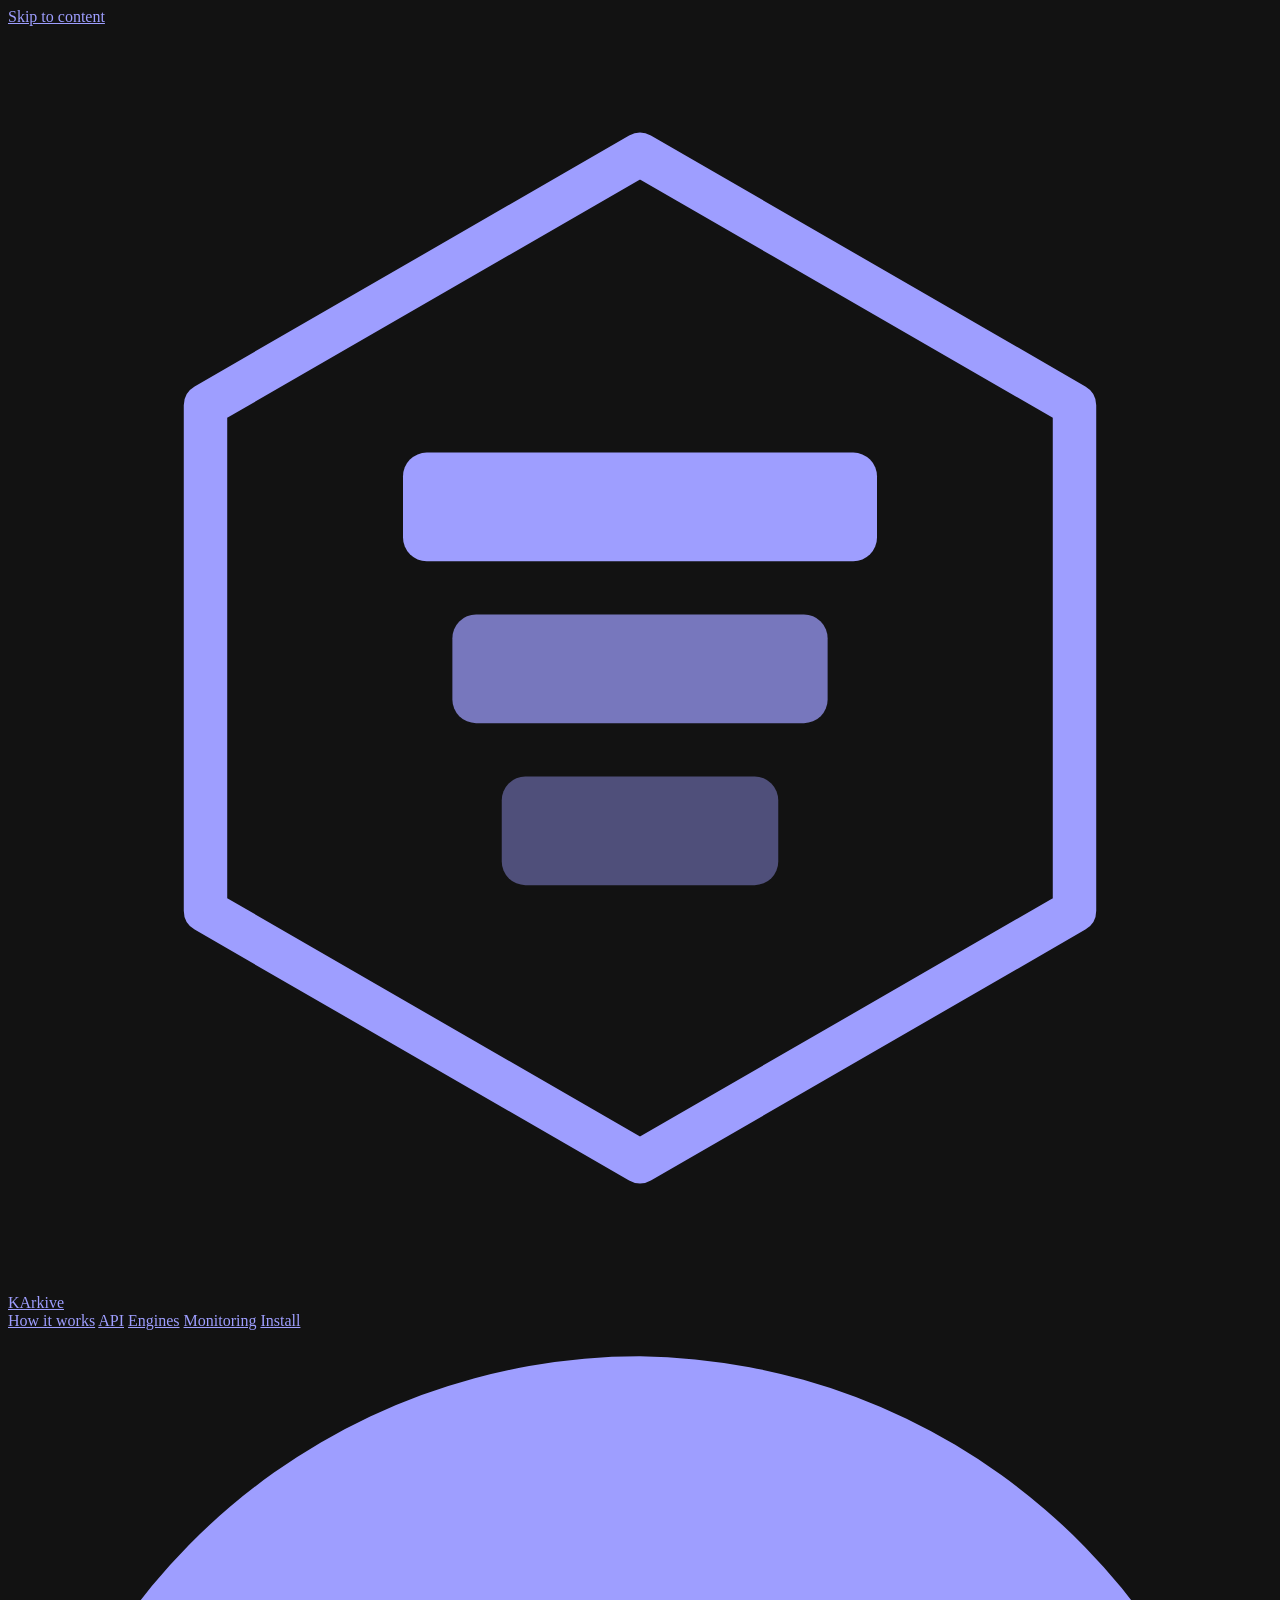
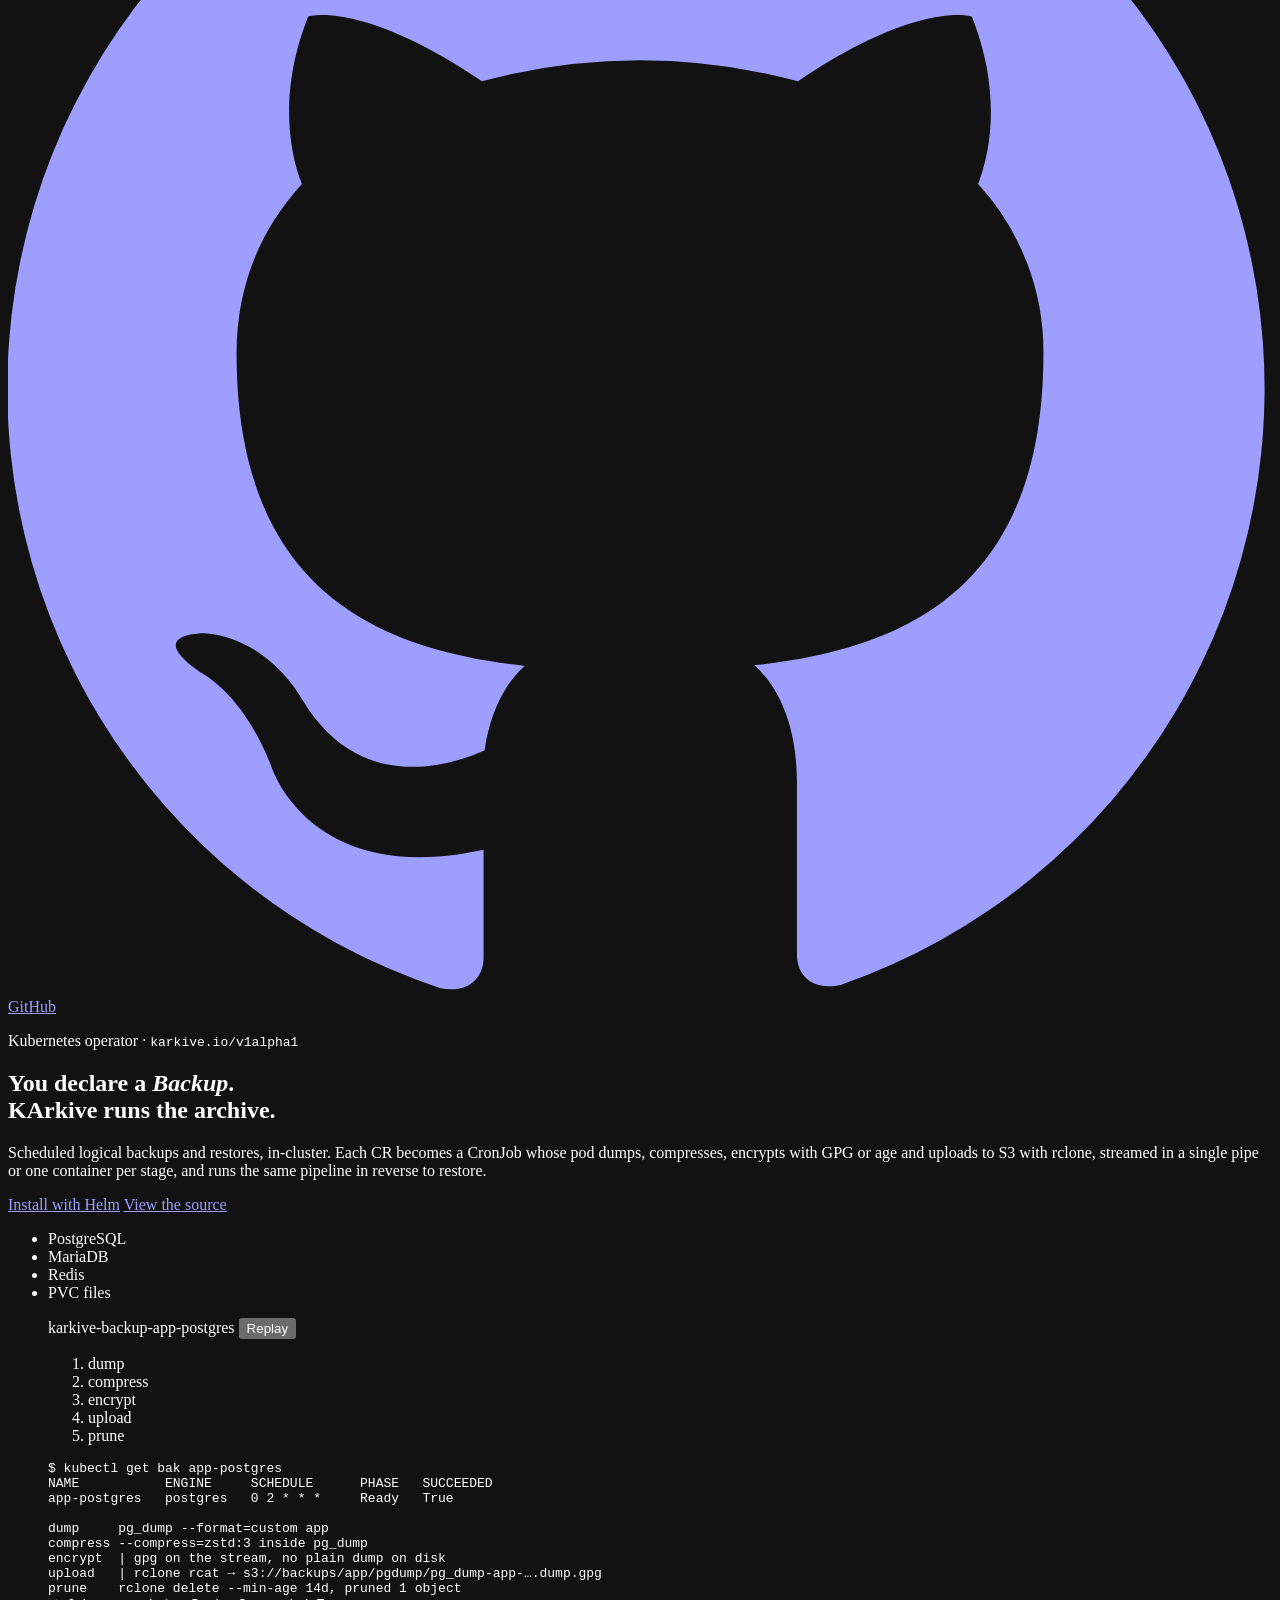
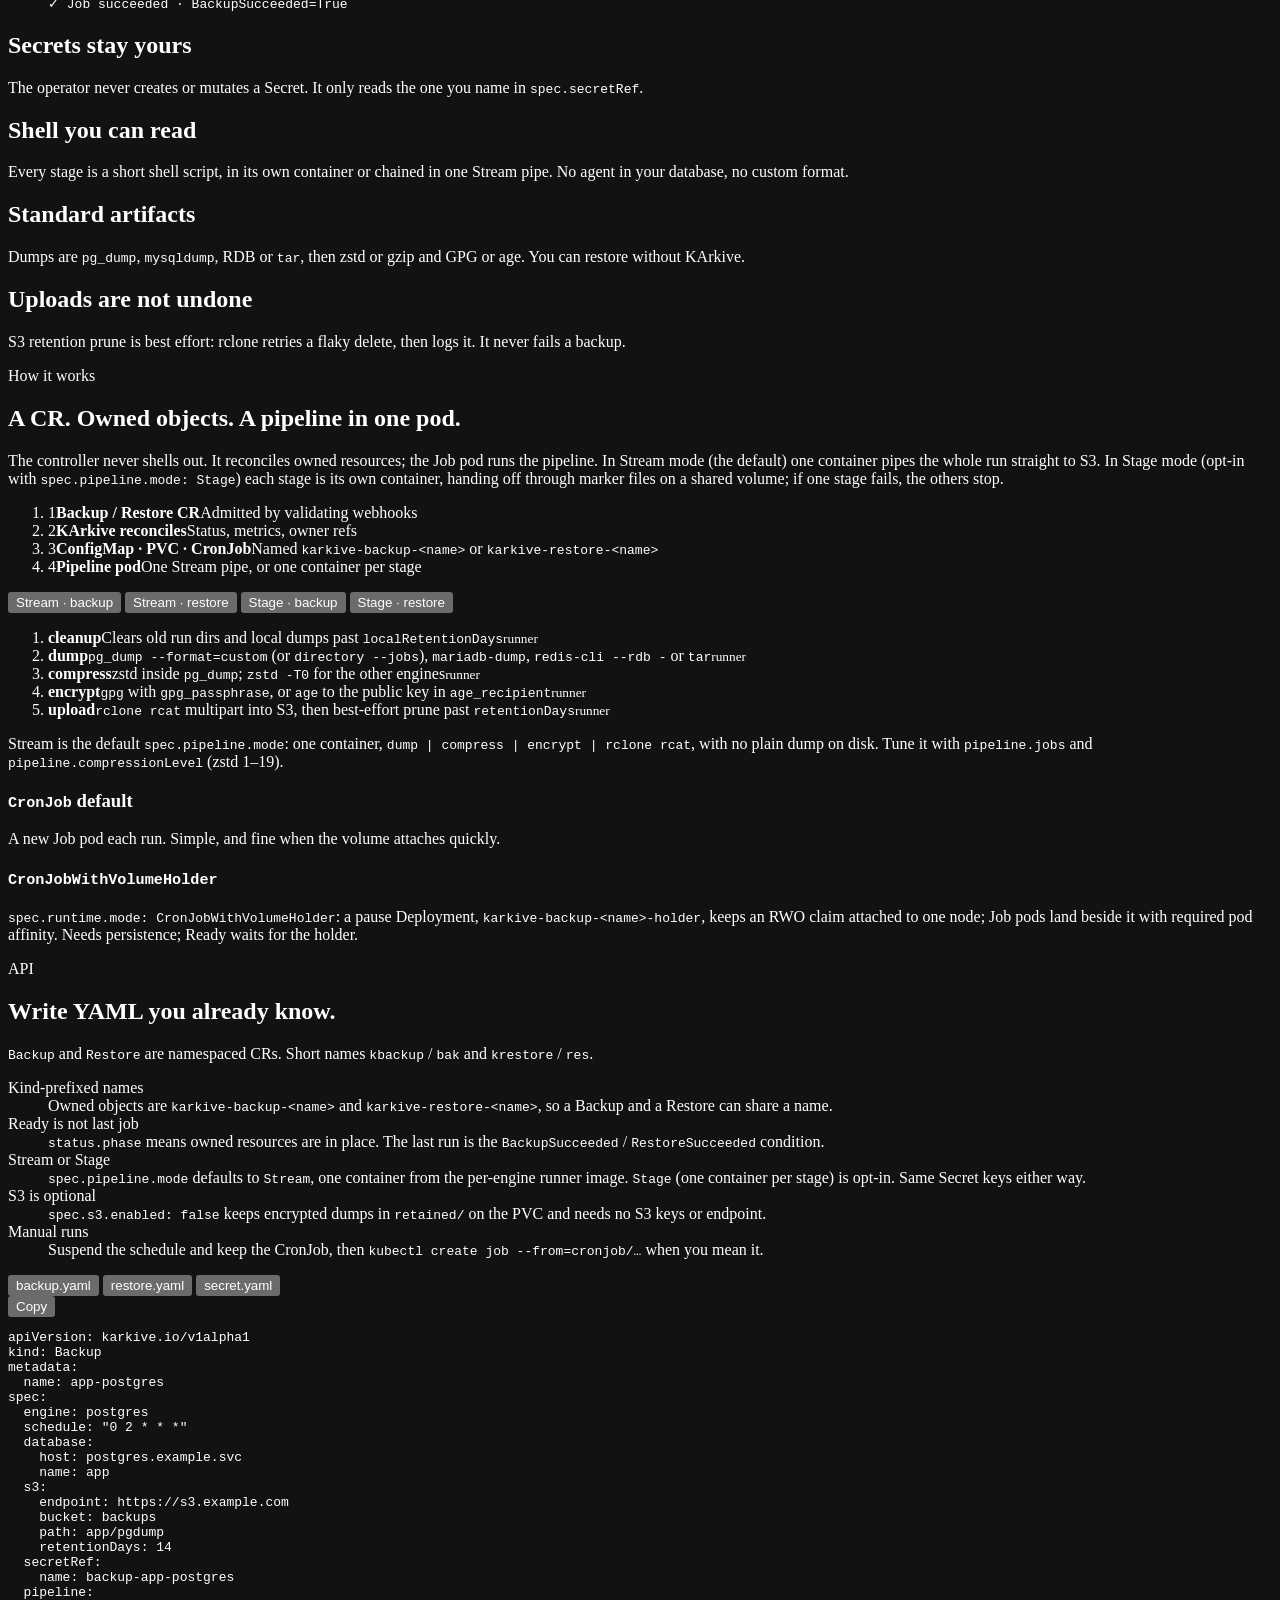
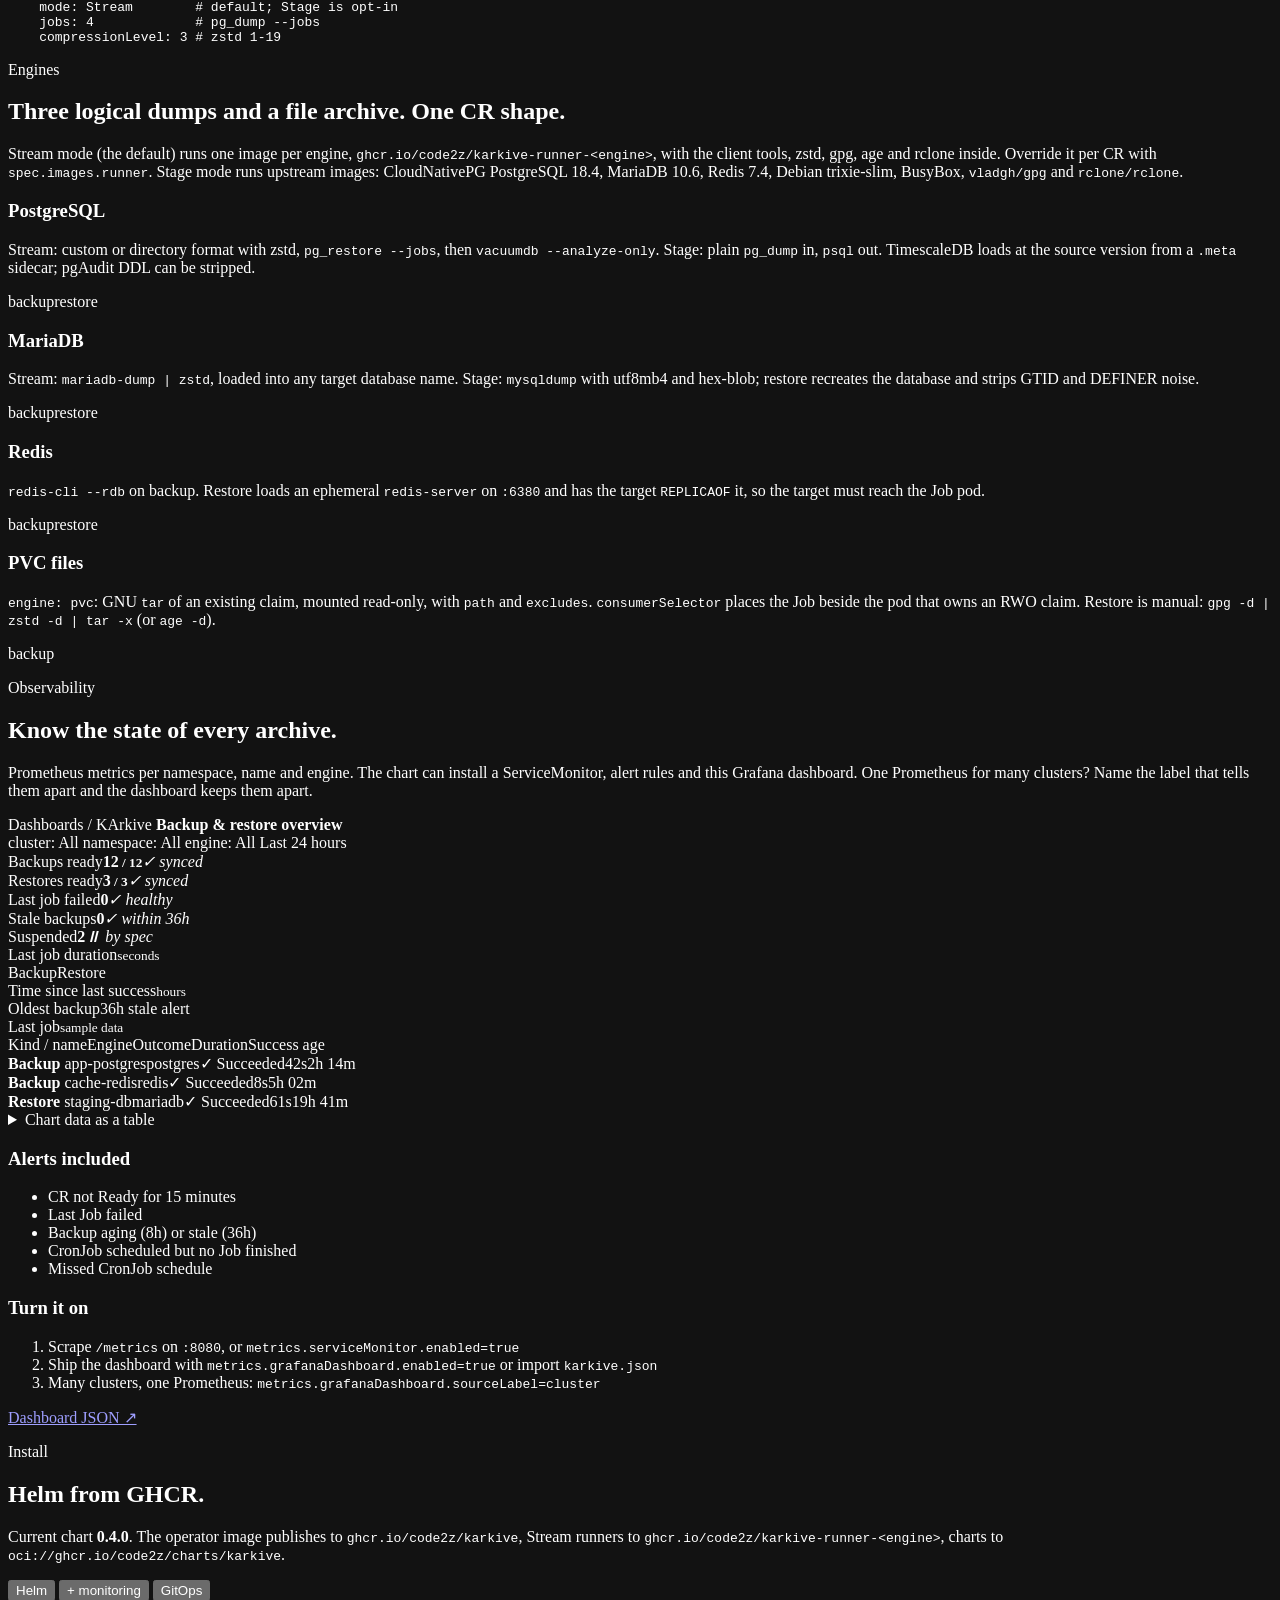
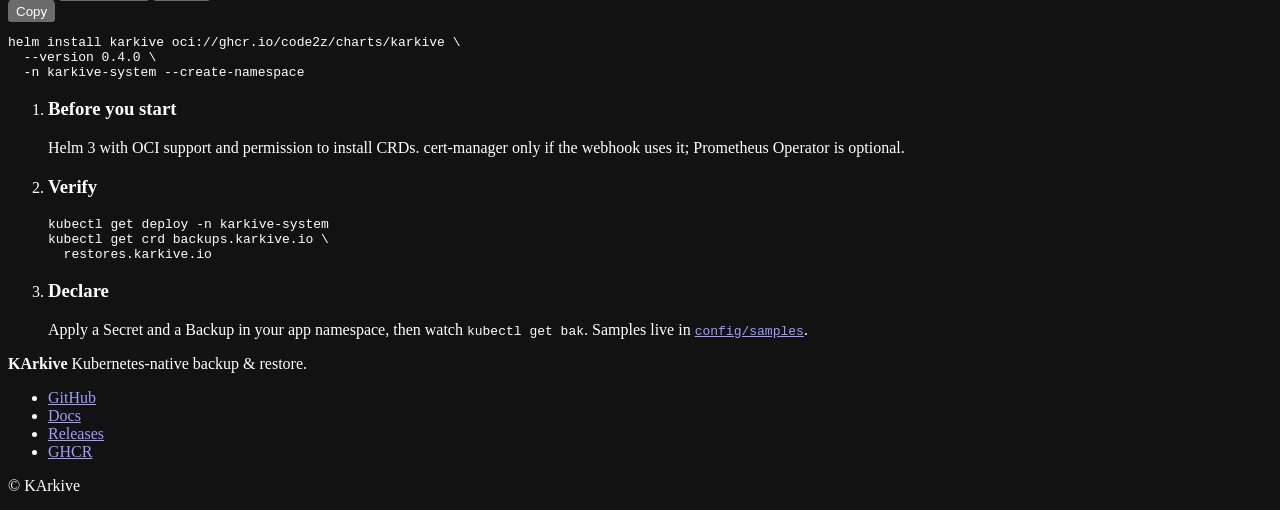
==== commit 80549b28: "fix: point default images, chart source and links at ghcr.io/code2z The repository moved to github.c" ====
--- a/docs/index.html
+++ b/docs/index.html
@@ -435,7 +435,7 @@
         <header class="section-head">
           <p class="eyebrow">Install</p>
           <h2>Helm from GHCR.</h2>
-          <p>Current chart <strong id="ver">0.4.1</strong>. The operator image publishes to <code>ghcr.io/code2z/karkive</code>, Stream runners to <code>ghcr.io/code2z/karkive-runner-&lt;engine&gt;</code>, charts to <code>oci://ghcr.io/code2z/charts/karkive</code>.</p>
+          <p>Current chart <strong id="ver">0.4.0</strong>. The operator image publishes to <code>ghcr.io/code2z/karkive</code>, Stream runners to <code>ghcr.io/code2z/karkive-runner-&lt;engine&gt;</code>, charts to <code>oci://ghcr.io/code2z/charts/karkive</code>.</p>
         </header>
 
         <div class="install-grid">
@@ -449,11 +449,11 @@
               <button type="button" class="copy" data-copy-active aria-label="Copy the selected command">Copy</button>
             </div>
             <pre class="tab-panel" role="tabpanel" id="helm-install" aria-labelledby="tab-ih" tabindex="0"><code>helm install karkive oci://ghcr.io/code2z/charts/karkive \
-  --version 0.4.1 \
+  --version 0.4.0 \
   -n karkive-system --create-namespace</code></pre>
             <pre class="tab-panel" role="tabpanel" id="panel-im" aria-labelledby="tab-im" tabindex="0" hidden><code>helm upgrade --install karkive \
   oci://ghcr.io/code2z/charts/karkive \
-  --version 0.4.1 \
+  --version 0.4.0 \
   -n karkive-system --create-namespace \
   --set metrics.serviceMonitor.enabled=true \
   --set metrics.prometheusRule.enabled=true \
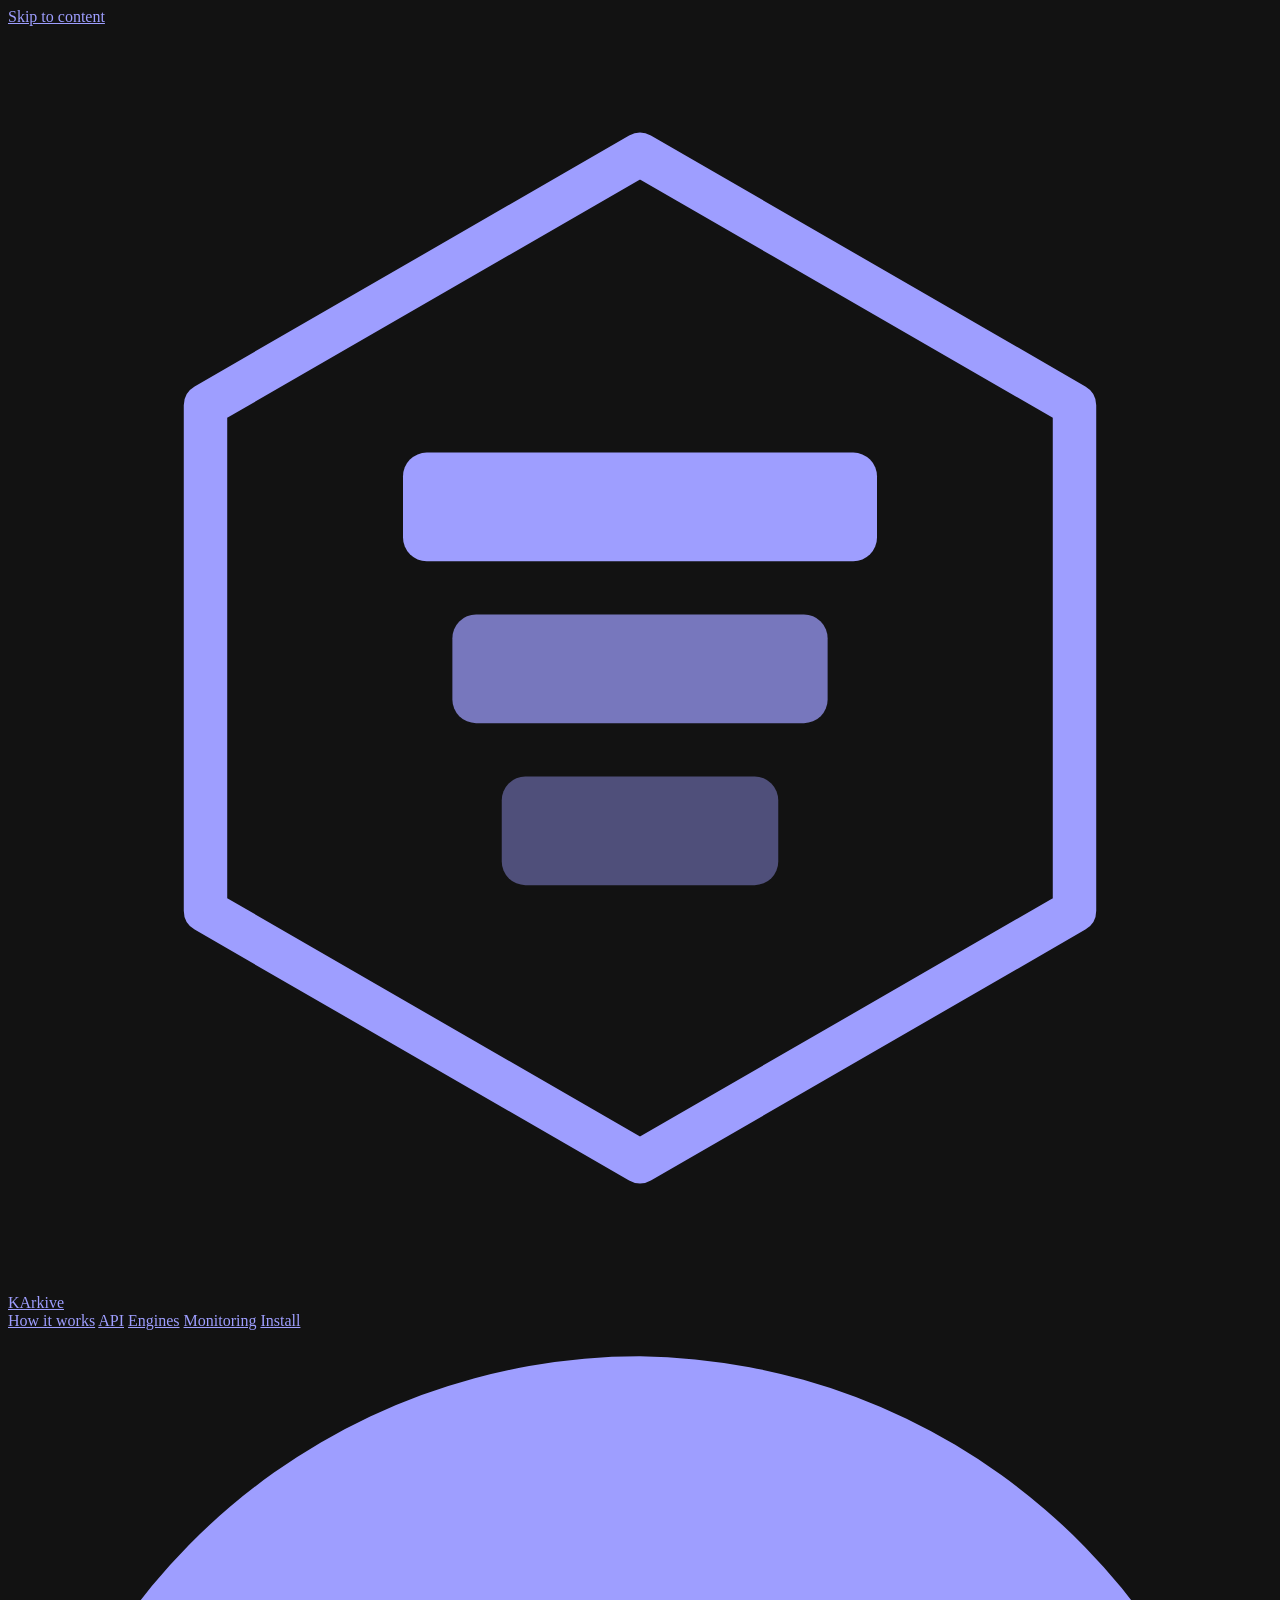
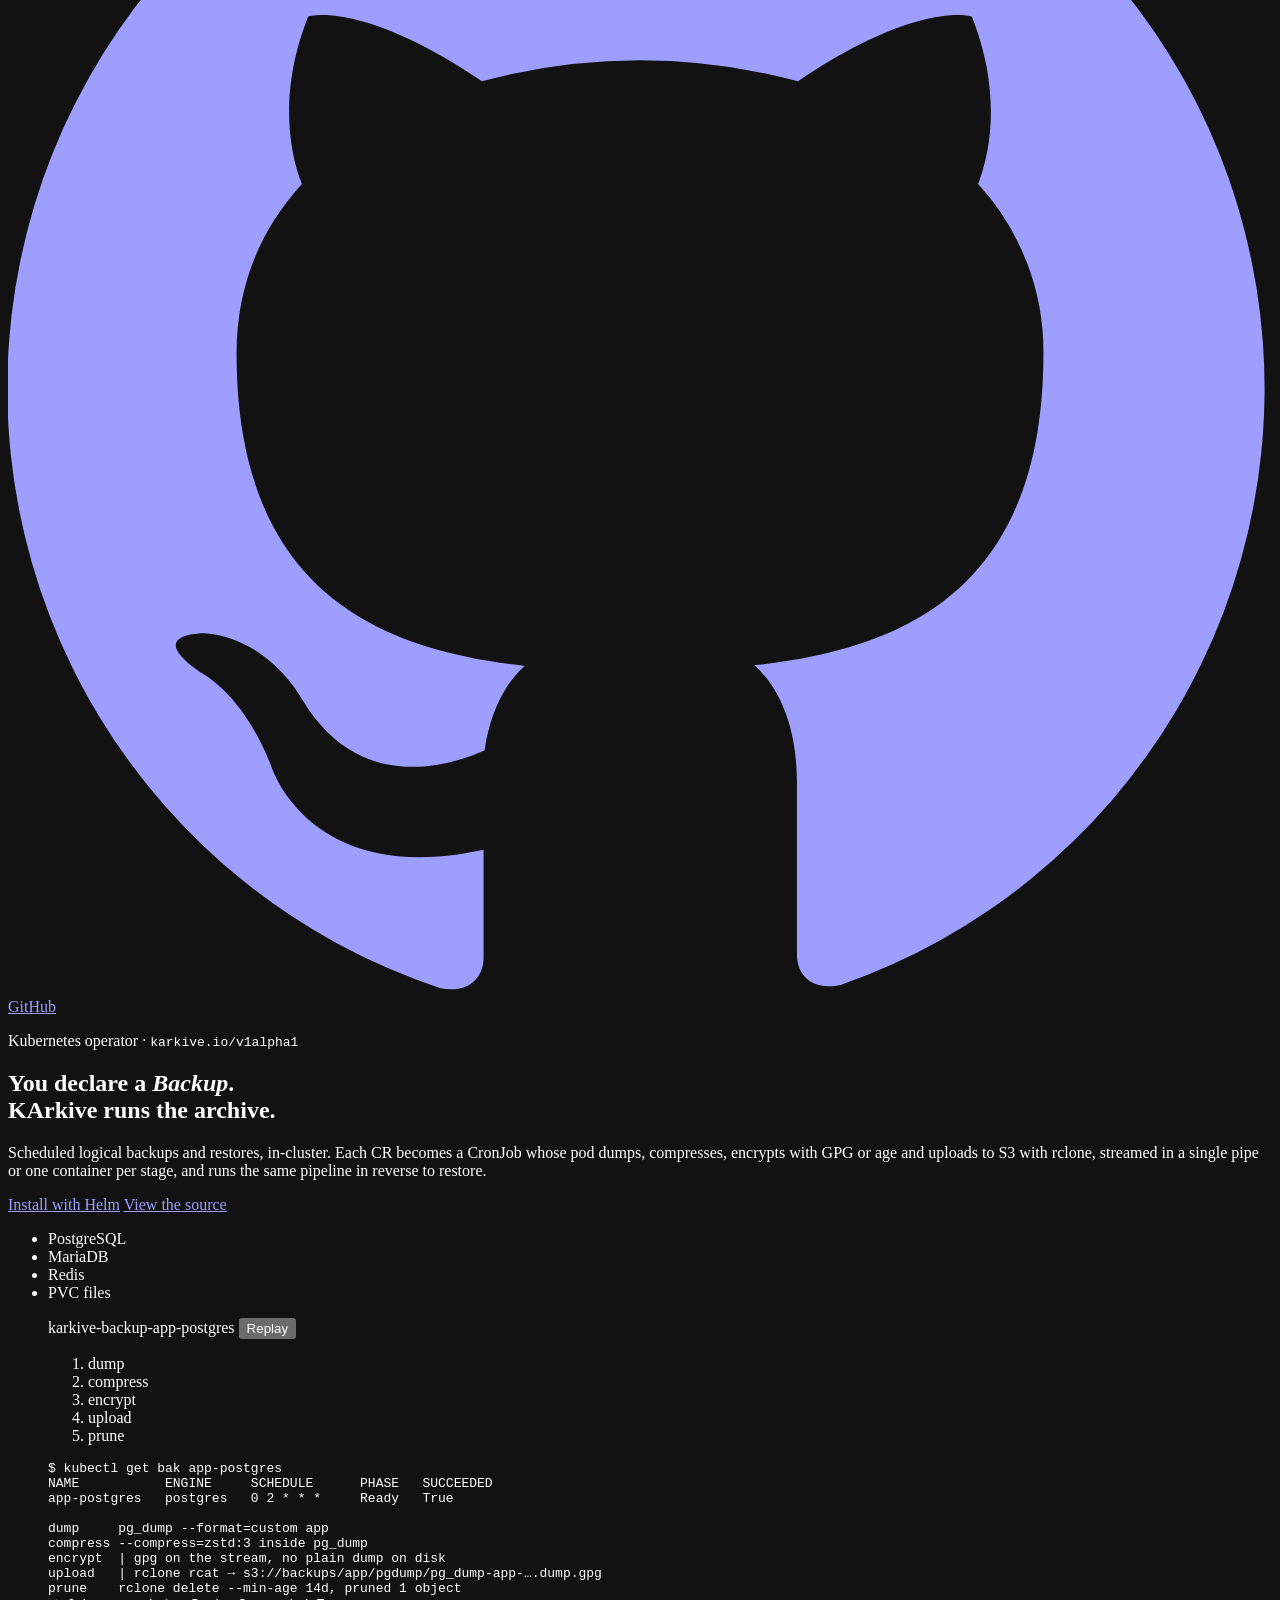
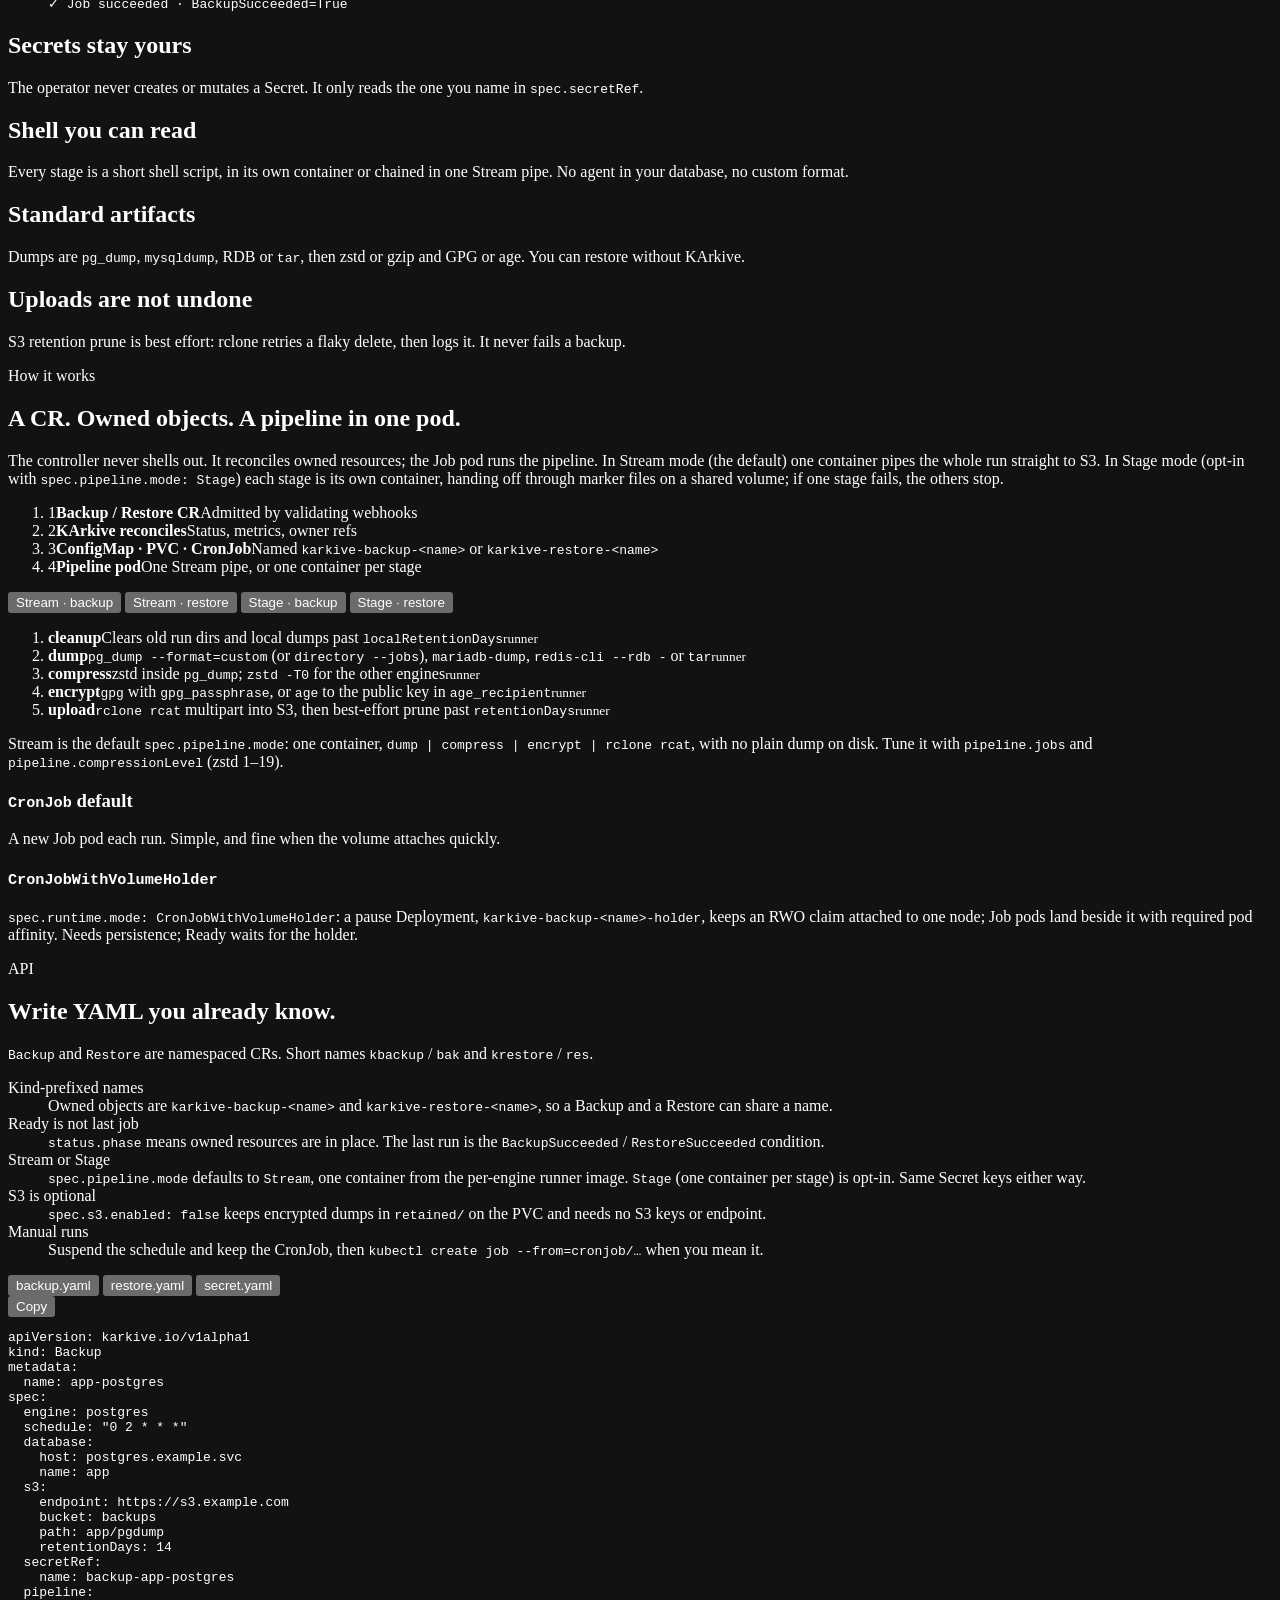
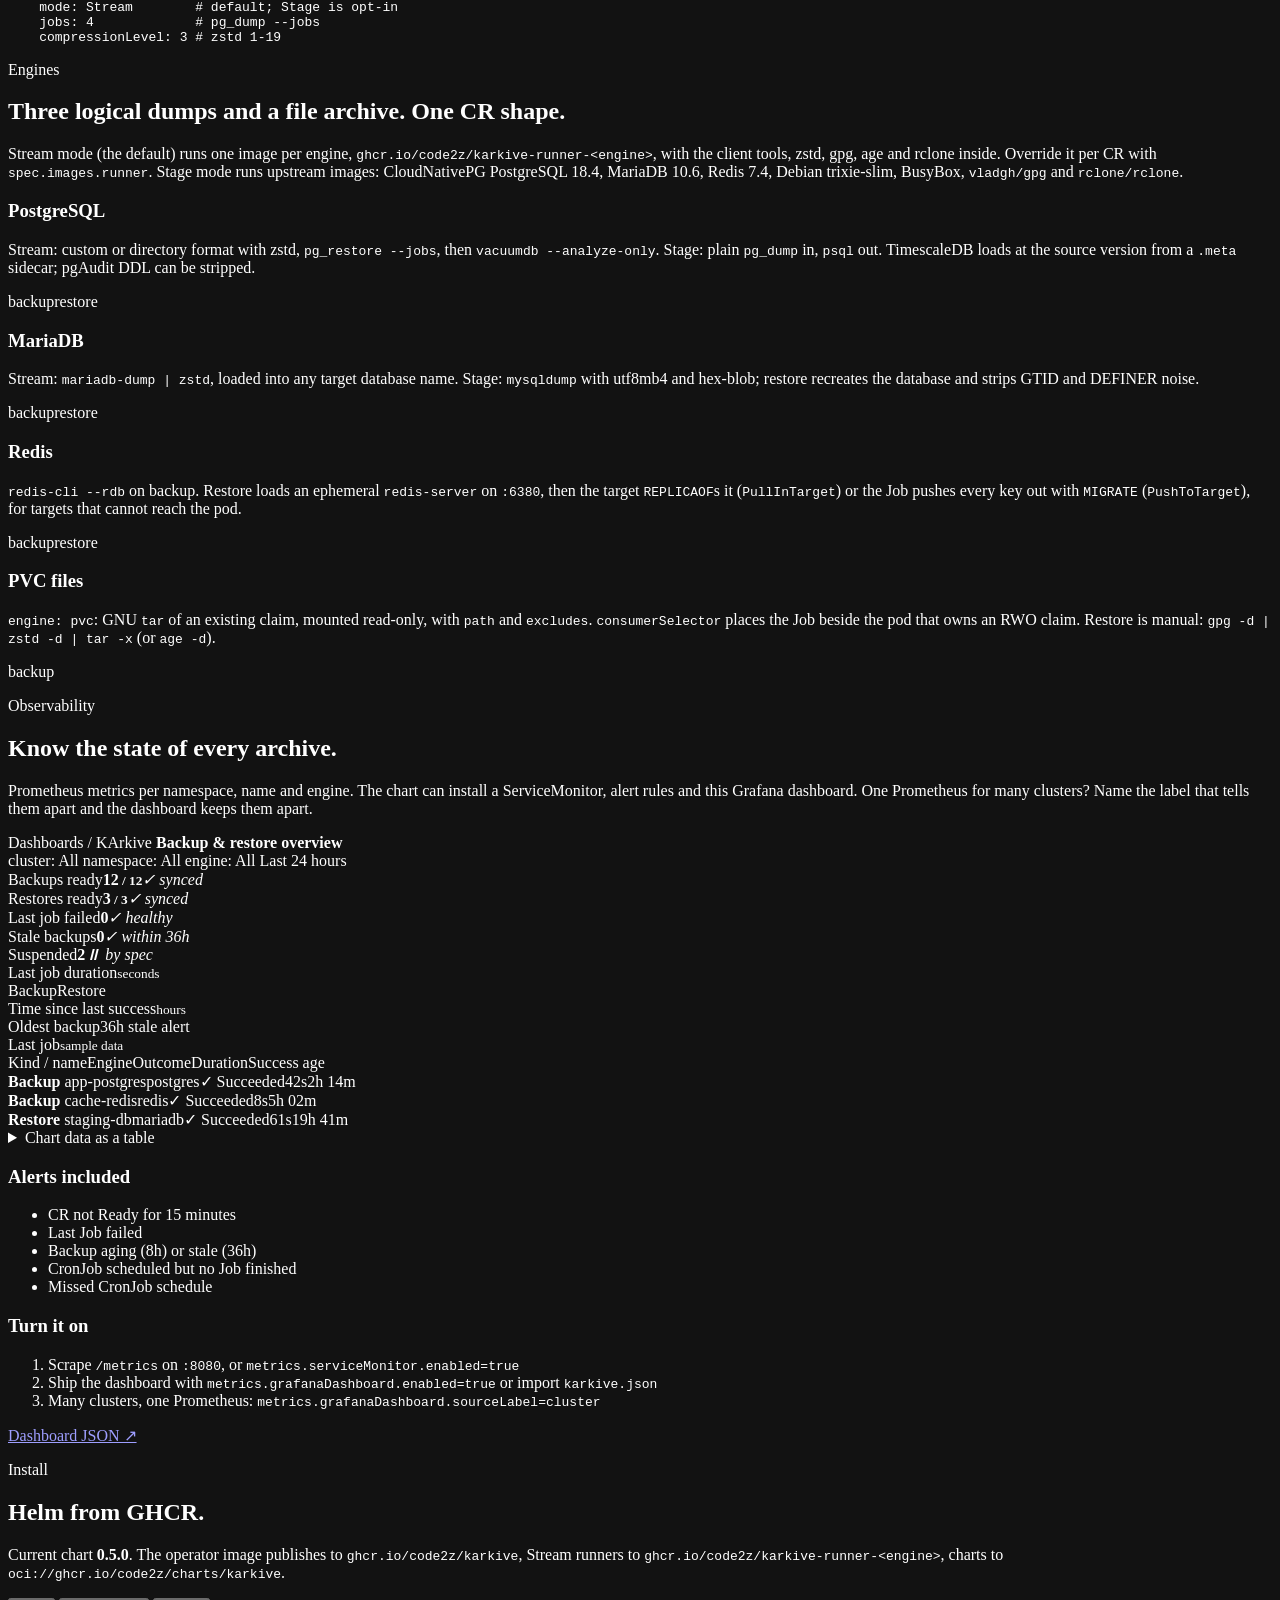
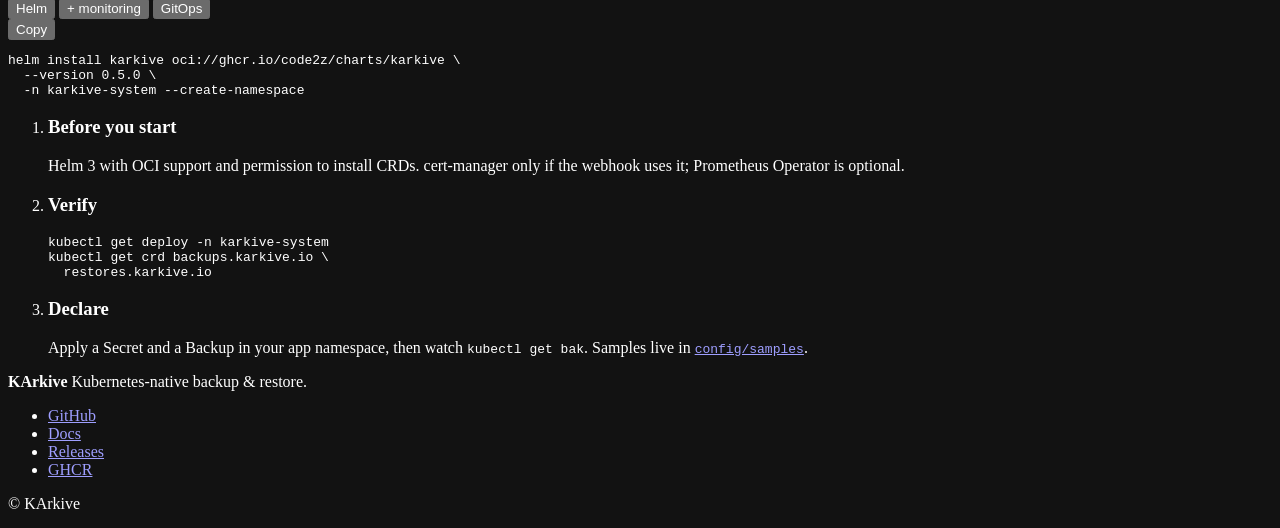
==== commit 3e3067b3: "chore: release 0.5.0" ====
--- a/docs/index.html
+++ b/docs/index.html
@@ -339,7 +339,7 @@
           </article>
           <article>
             <h3>Redis</h3>
-            <p><code>redis-cli --rdb</code> on backup. Restore loads an ephemeral <code>redis-server</code> on <code>:6380</code> and has the target <code>REPLICAOF</code> it, so the target must reach the Job pod.</p>
+            <p><code>redis-cli --rdb</code> on backup. Restore loads an ephemeral <code>redis-server</code> on <code>:6380</code>, then the target <code>REPLICAOF</code>s it (<code>PullInTarget</code>) or the Job pushes every key out with <code>MIGRATE</code> (<code>PushToTarget</code>), for targets that cannot reach the pod.</p>
             <span class="tag-row"><span>backup</span><span>restore</span></span>
           </article>
           <article>
@@ -435,7 +435,7 @@
         <header class="section-head">
           <p class="eyebrow">Install</p>
           <h2>Helm from GHCR.</h2>
-          <p>Current chart <strong id="ver">0.4.0</strong>. The operator image publishes to <code>ghcr.io/code2z/karkive</code>, Stream runners to <code>ghcr.io/code2z/karkive-runner-&lt;engine&gt;</code>, charts to <code>oci://ghcr.io/code2z/charts/karkive</code>.</p>
+          <p>Current chart <strong id="ver">0.5.0</strong>. The operator image publishes to <code>ghcr.io/code2z/karkive</code>, Stream runners to <code>ghcr.io/code2z/karkive-runner-&lt;engine&gt;</code>, charts to <code>oci://ghcr.io/code2z/charts/karkive</code>.</p>
         </header>
 
         <div class="install-grid">
@@ -449,11 +449,11 @@
               <button type="button" class="copy" data-copy-active aria-label="Copy the selected command">Copy</button>
             </div>
             <pre class="tab-panel" role="tabpanel" id="helm-install" aria-labelledby="tab-ih" tabindex="0"><code>helm install karkive oci://ghcr.io/code2z/charts/karkive \
-  --version 0.4.0 \
+  --version 0.5.0 \
   -n karkive-system --create-namespace</code></pre>
             <pre class="tab-panel" role="tabpanel" id="panel-im" aria-labelledby="tab-im" tabindex="0" hidden><code>helm upgrade --install karkive \
   oci://ghcr.io/code2z/charts/karkive \
-  --version 0.4.0 \
+  --version 0.5.0 \
   -n karkive-system --create-namespace \
   --set metrics.serviceMonitor.enabled=true \
   --set metrics.prometheusRule.enabled=true \
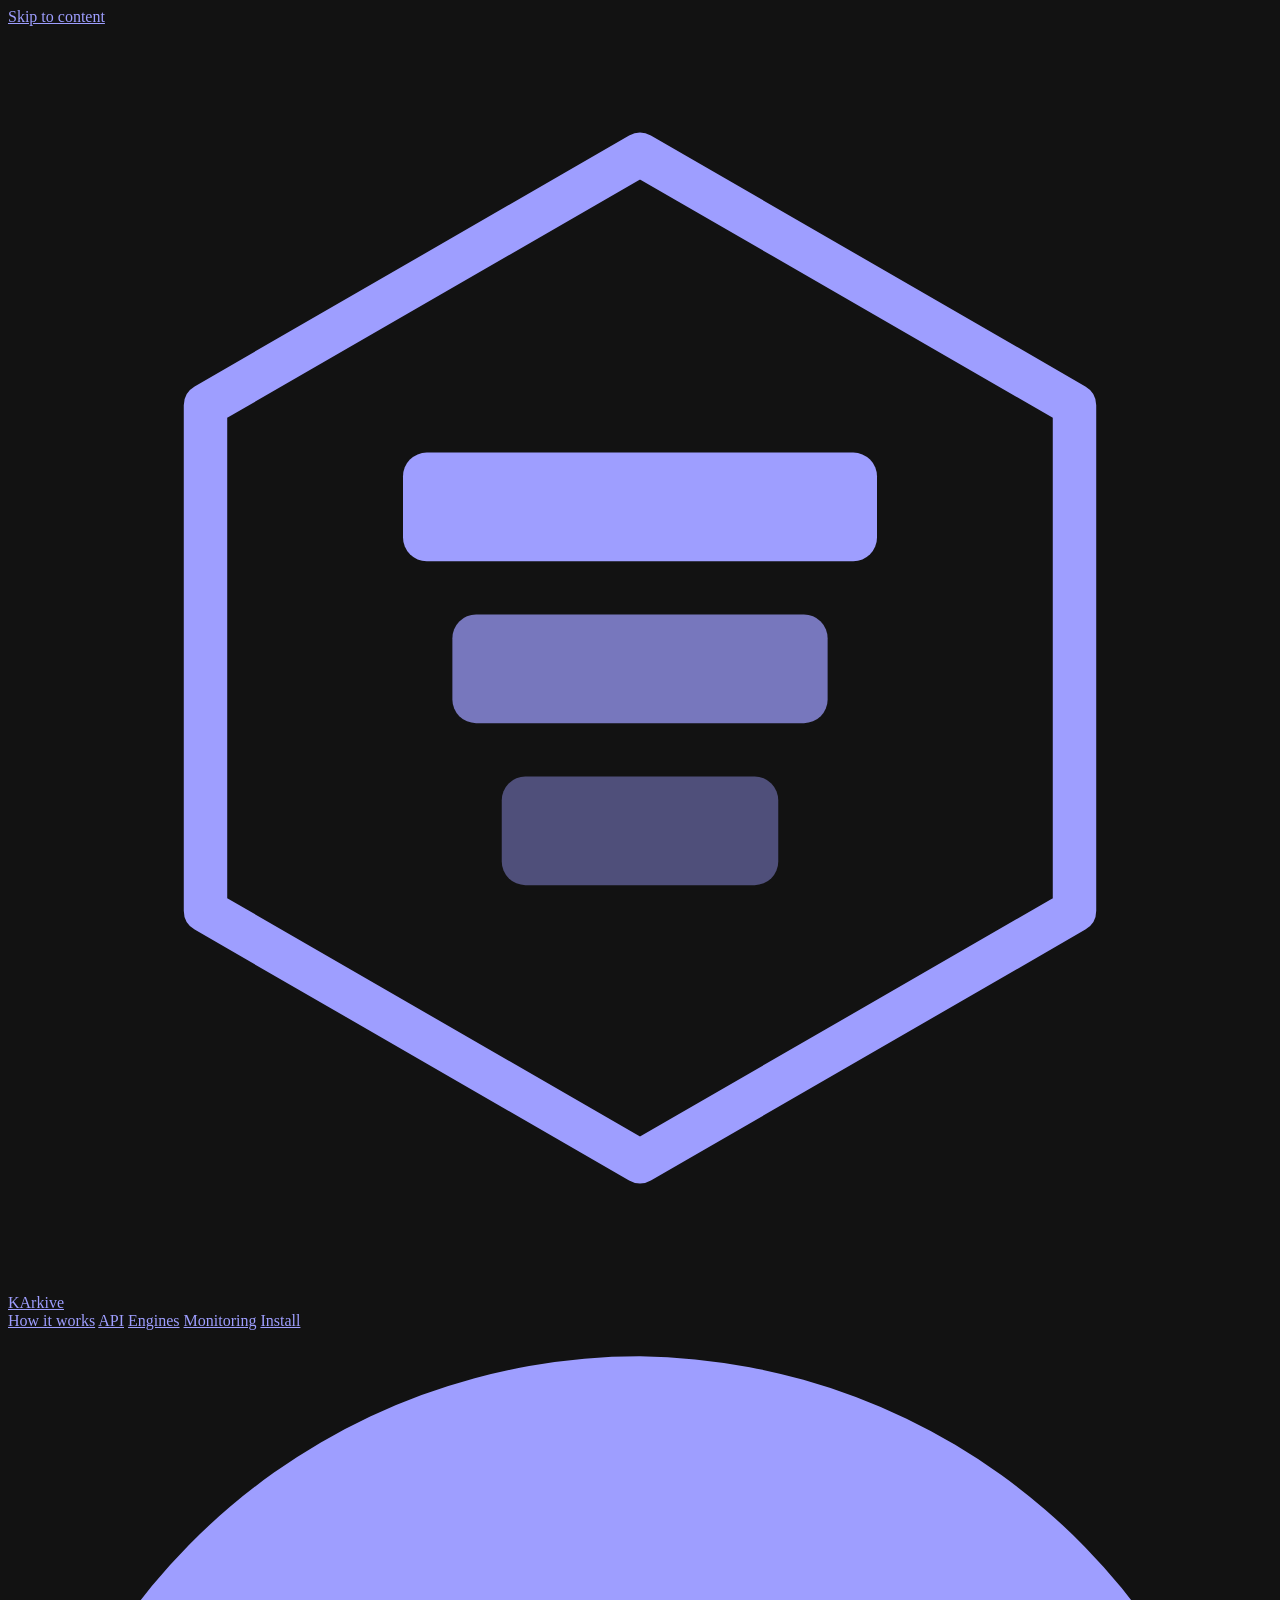
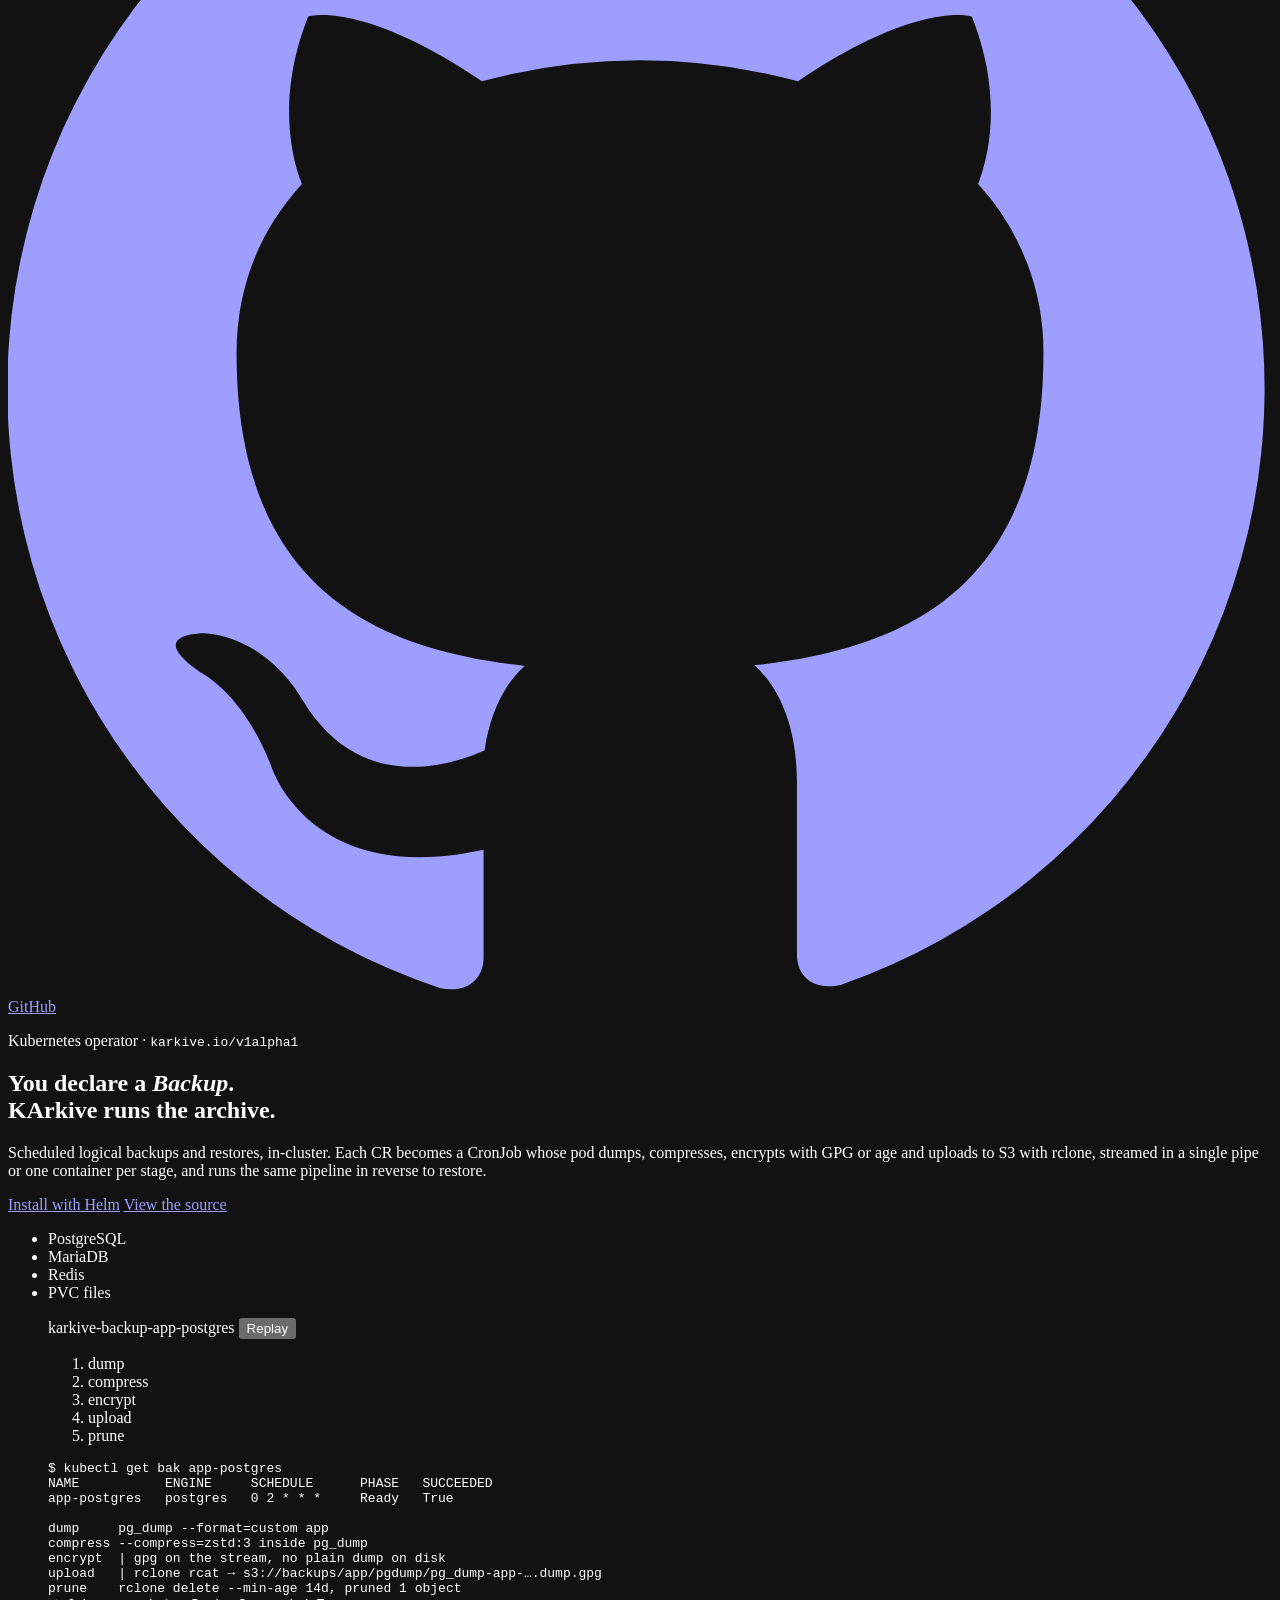
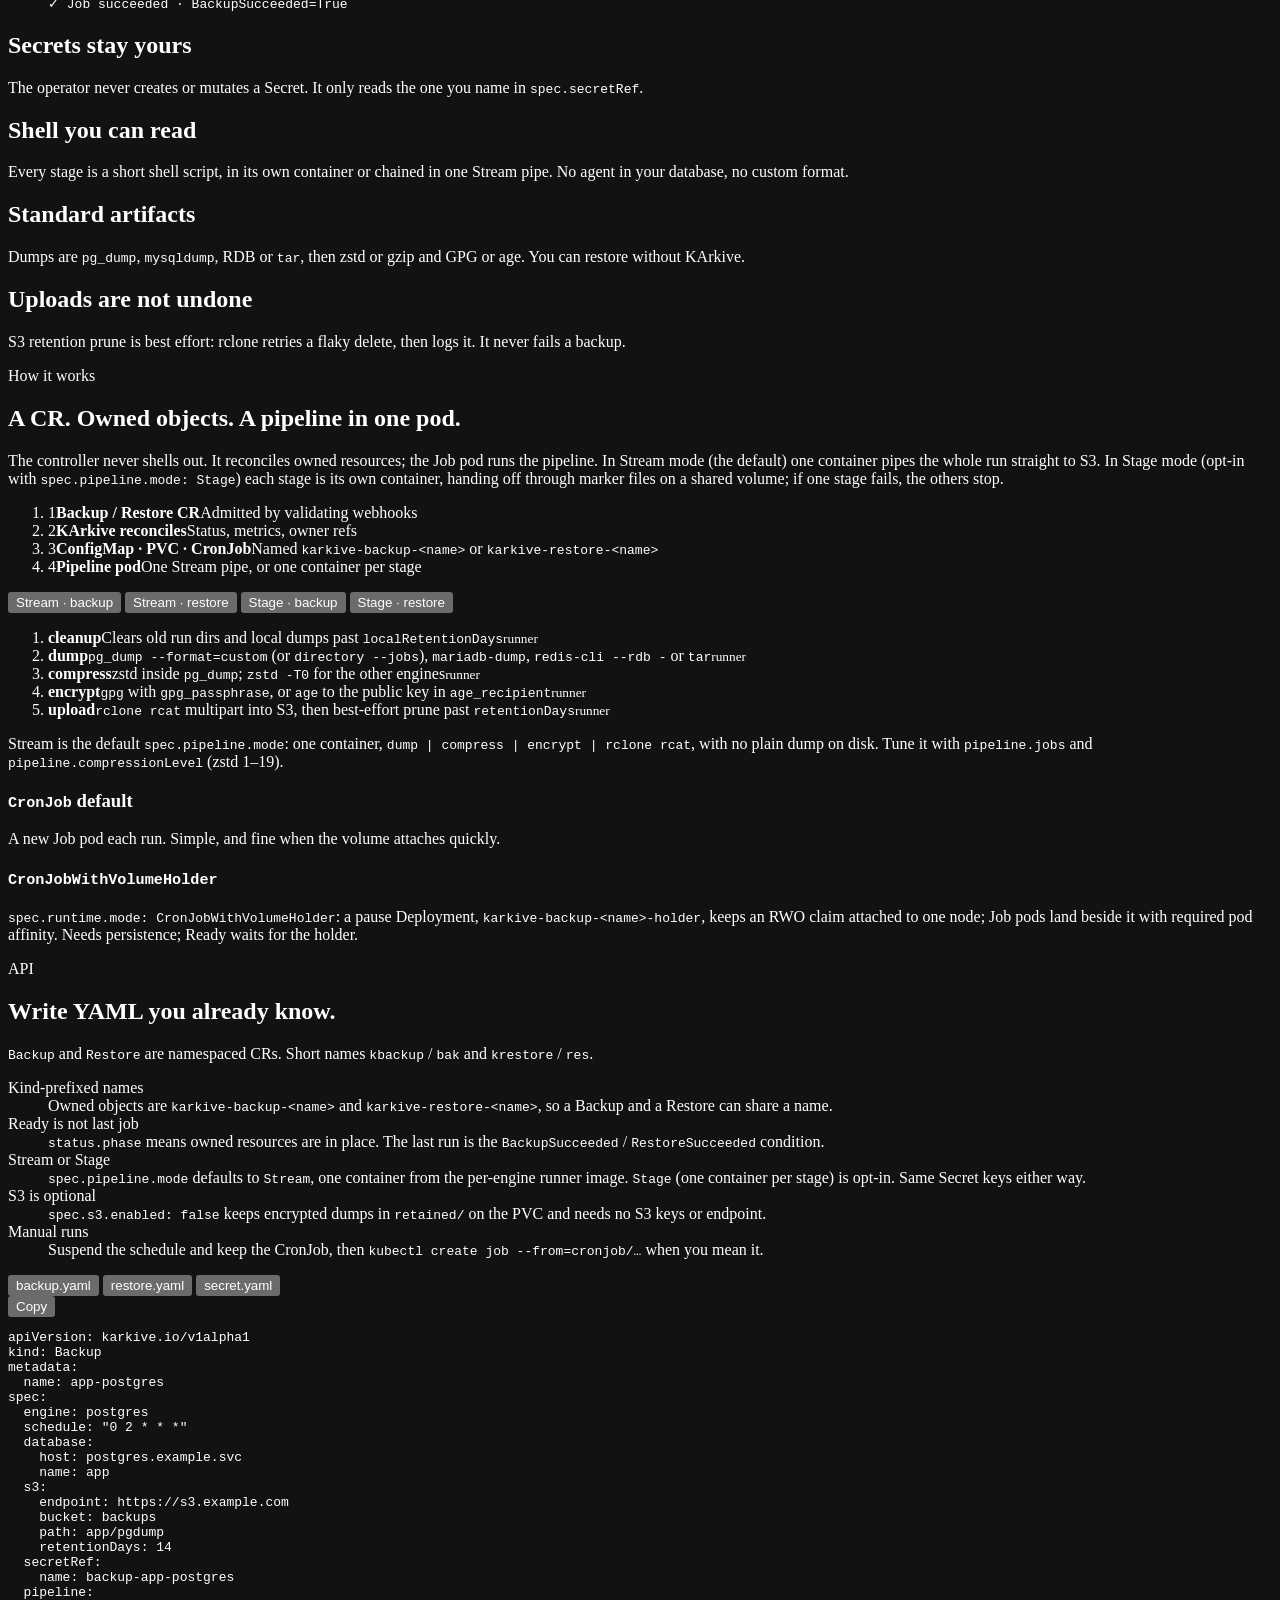
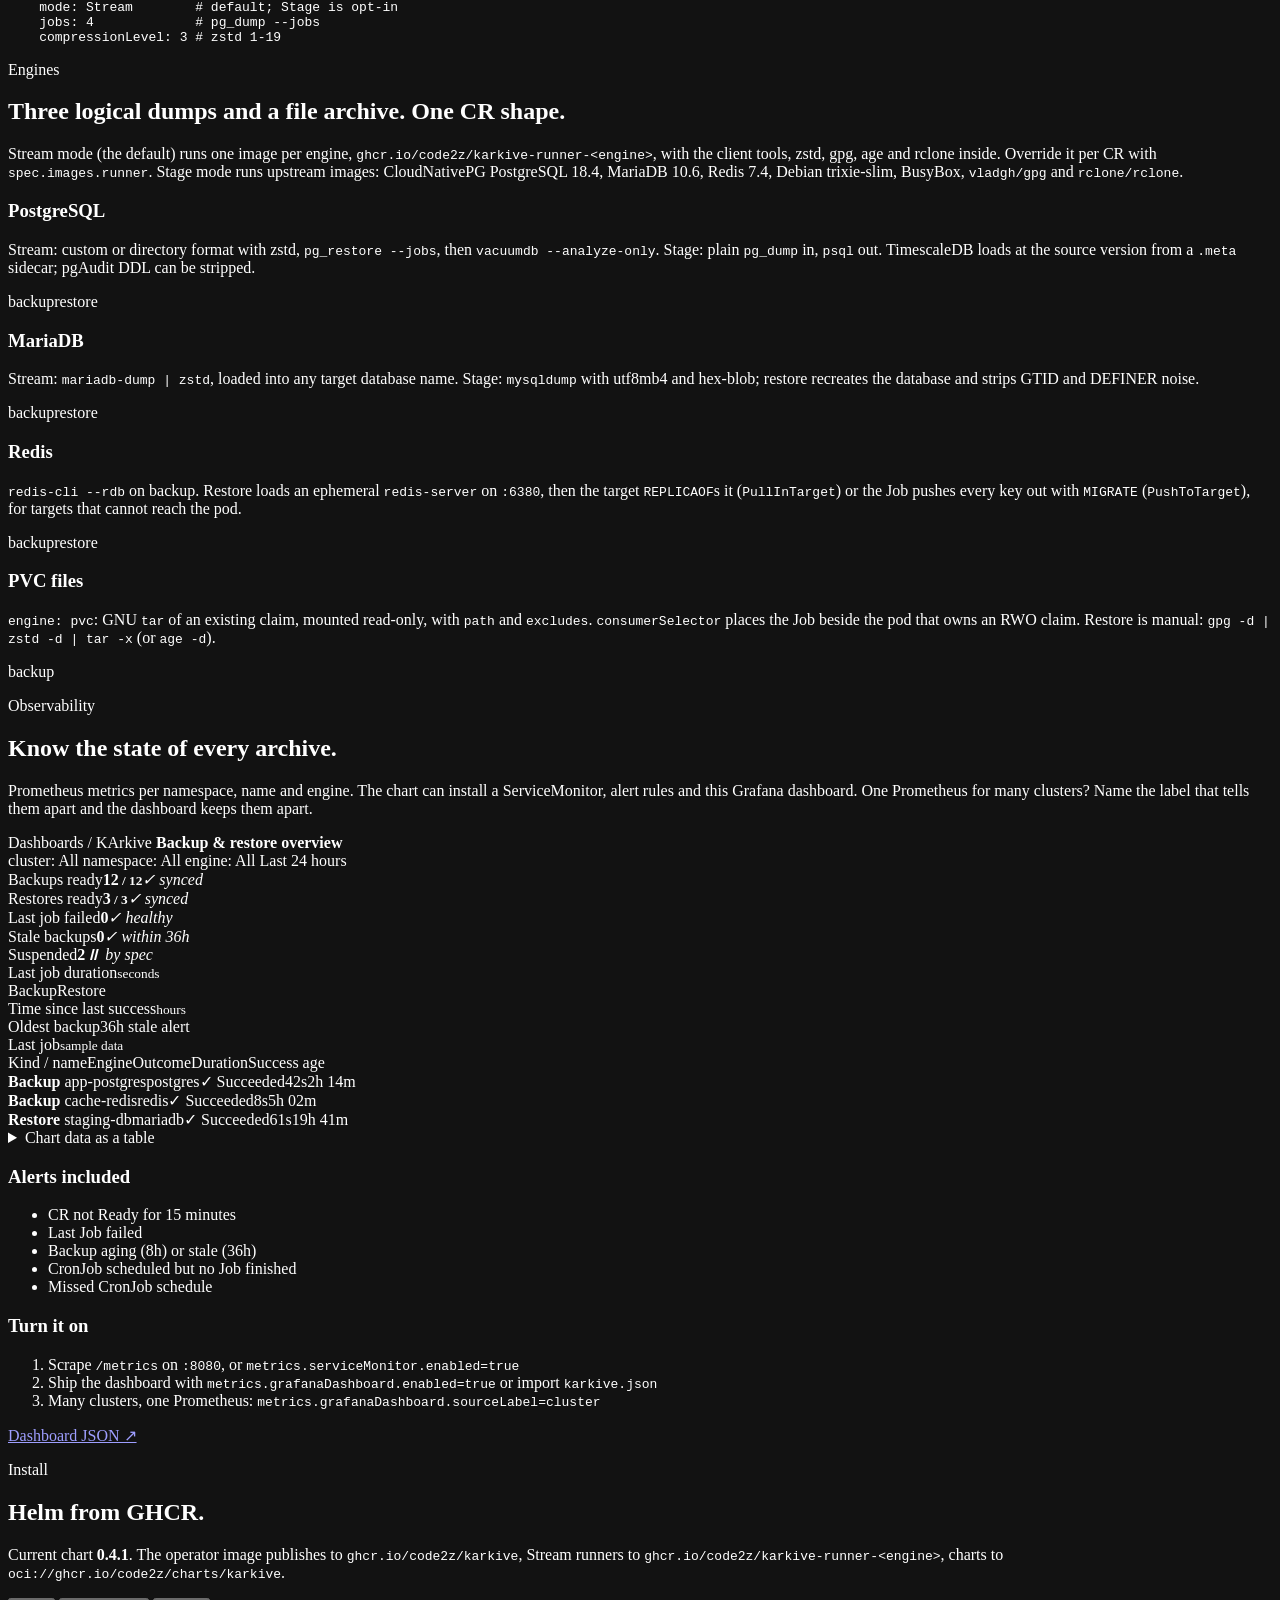
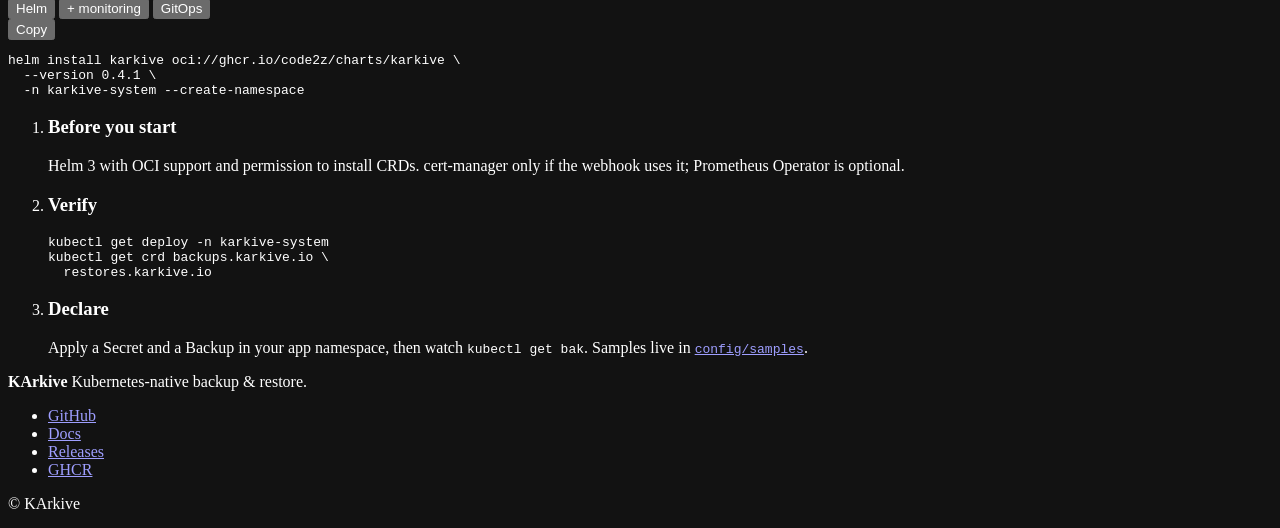
==== commit 66ec7268: "feat(restore): add spec.redisRestoreMethod with PushToTarget for Redis PullInTarget (the default, un" ====
--- a/docs/index.html
+++ b/docs/index.html
@@ -435,7 +435,7 @@
         <header class="section-head">
           <p class="eyebrow">Install</p>
           <h2>Helm from GHCR.</h2>
-          <p>Current chart <strong id="ver">0.5.0</strong>. The operator image publishes to <code>ghcr.io/code2z/karkive</code>, Stream runners to <code>ghcr.io/code2z/karkive-runner-&lt;engine&gt;</code>, charts to <code>oci://ghcr.io/code2z/charts/karkive</code>.</p>
+          <p>Current chart <strong id="ver">0.4.1</strong>. The operator image publishes to <code>ghcr.io/code2z/karkive</code>, Stream runners to <code>ghcr.io/code2z/karkive-runner-&lt;engine&gt;</code>, charts to <code>oci://ghcr.io/code2z/charts/karkive</code>.</p>
         </header>
 
         <div class="install-grid">
@@ -449,11 +449,11 @@
               <button type="button" class="copy" data-copy-active aria-label="Copy the selected command">Copy</button>
             </div>
             <pre class="tab-panel" role="tabpanel" id="helm-install" aria-labelledby="tab-ih" tabindex="0"><code>helm install karkive oci://ghcr.io/code2z/charts/karkive \
-  --version 0.5.0 \
+  --version 0.4.1 \
   -n karkive-system --create-namespace</code></pre>
             <pre class="tab-panel" role="tabpanel" id="panel-im" aria-labelledby="tab-im" tabindex="0" hidden><code>helm upgrade --install karkive \
   oci://ghcr.io/code2z/charts/karkive \
-  --version 0.5.0 \
+  --version 0.4.1 \
   -n karkive-system --create-namespace \
   --set metrics.serviceMonitor.enabled=true \
   --set metrics.prometheusRule.enabled=true \
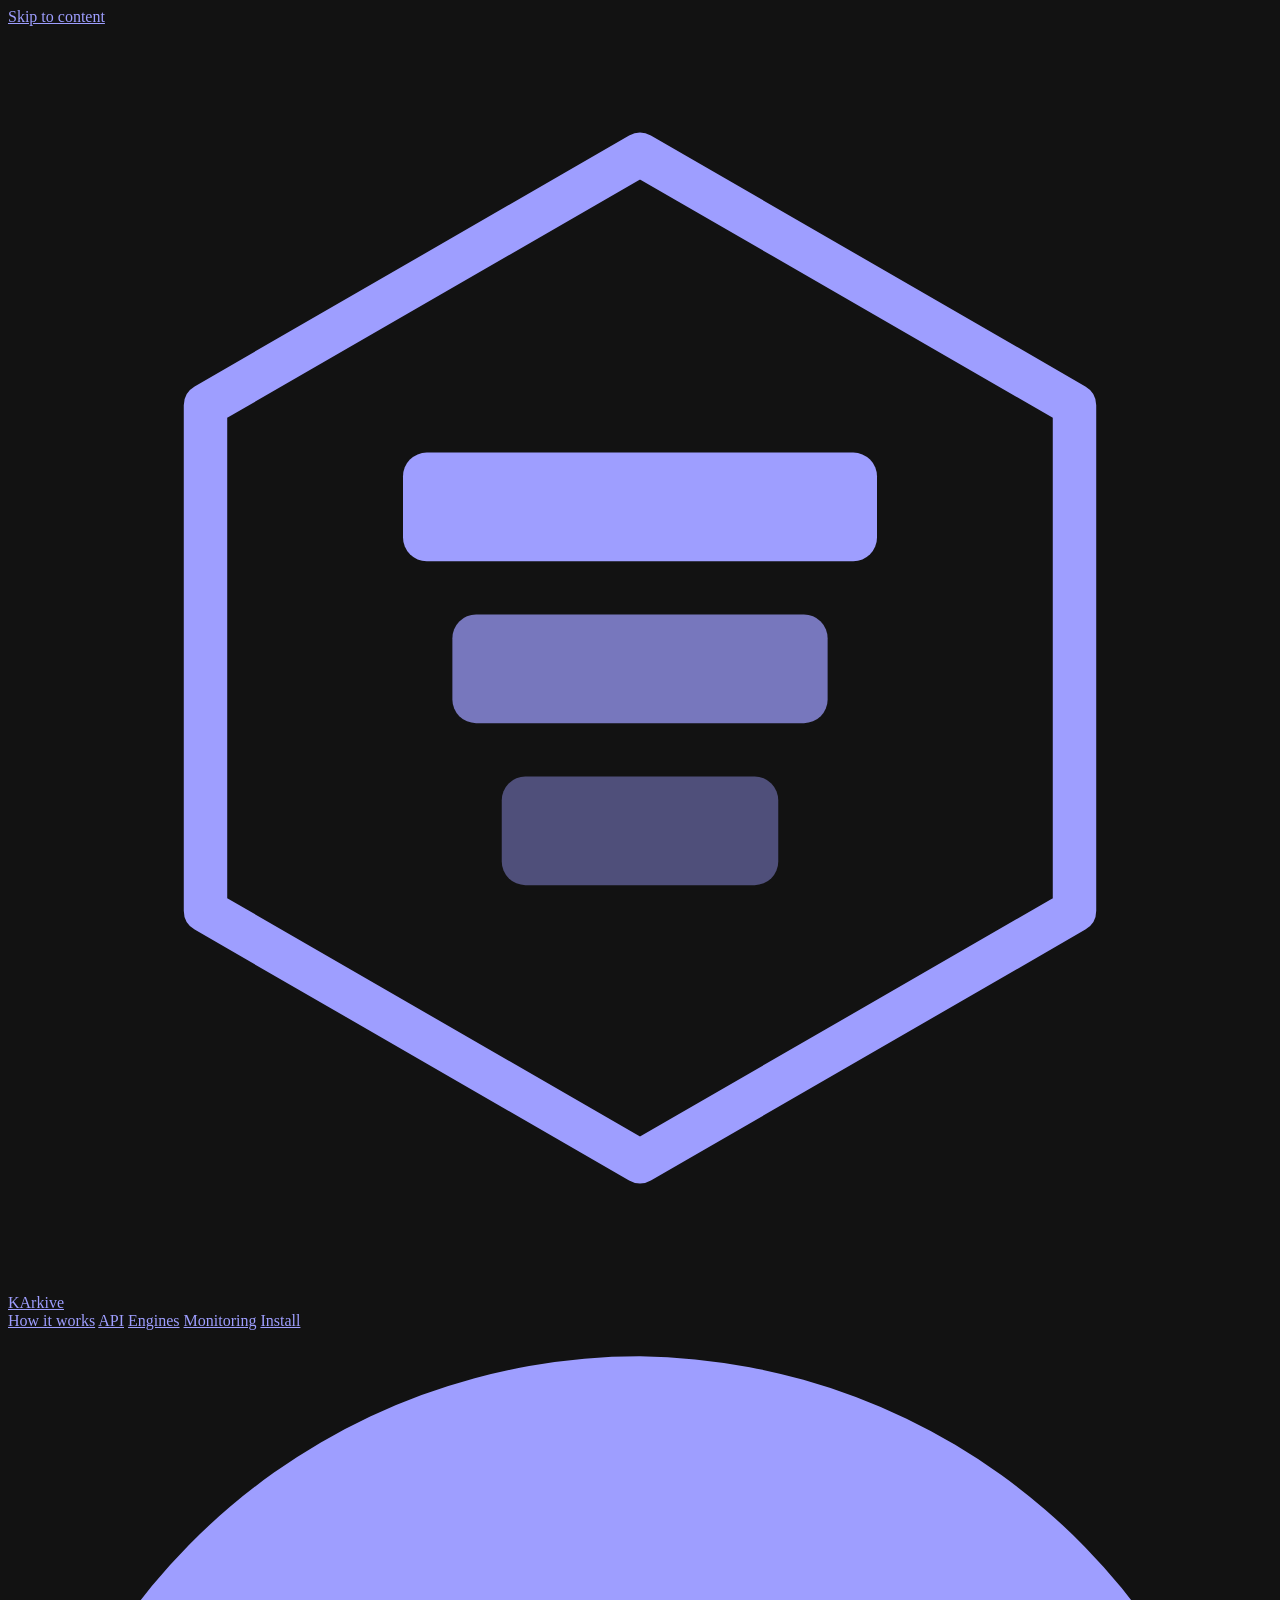
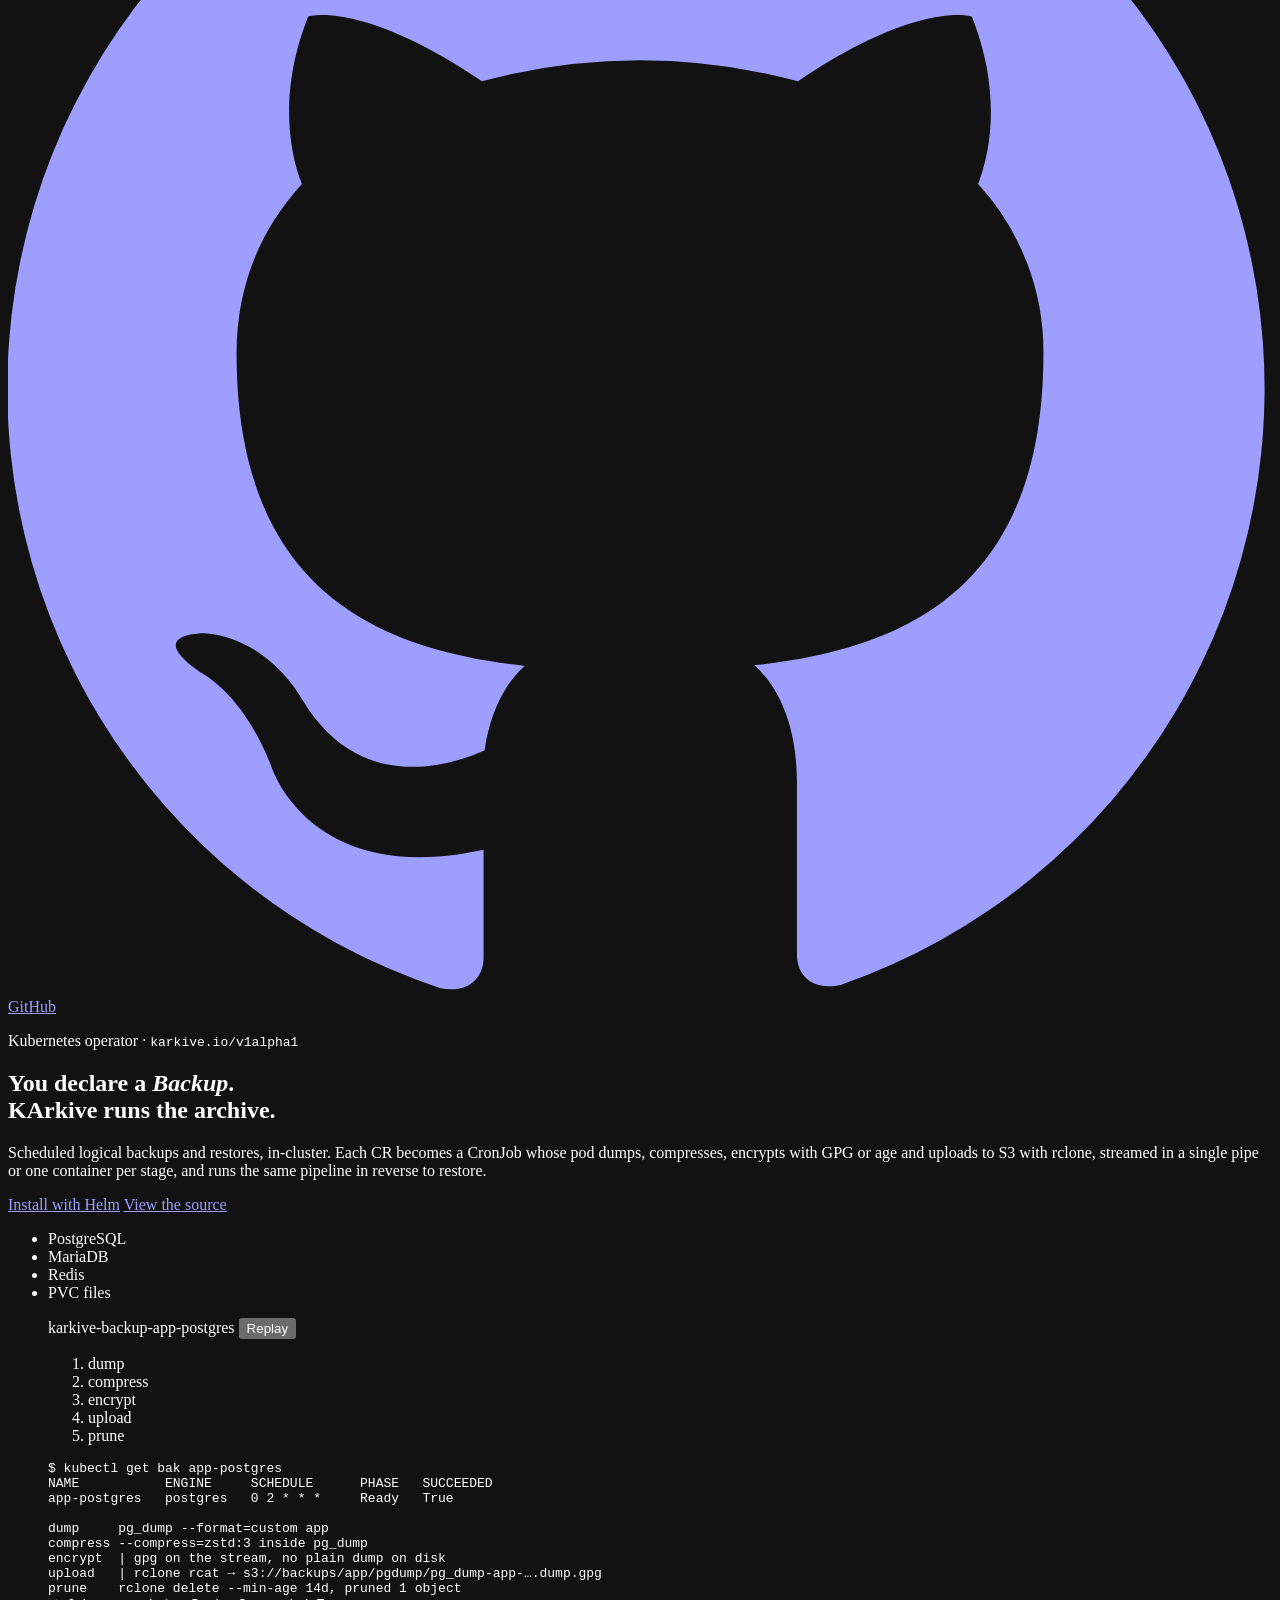
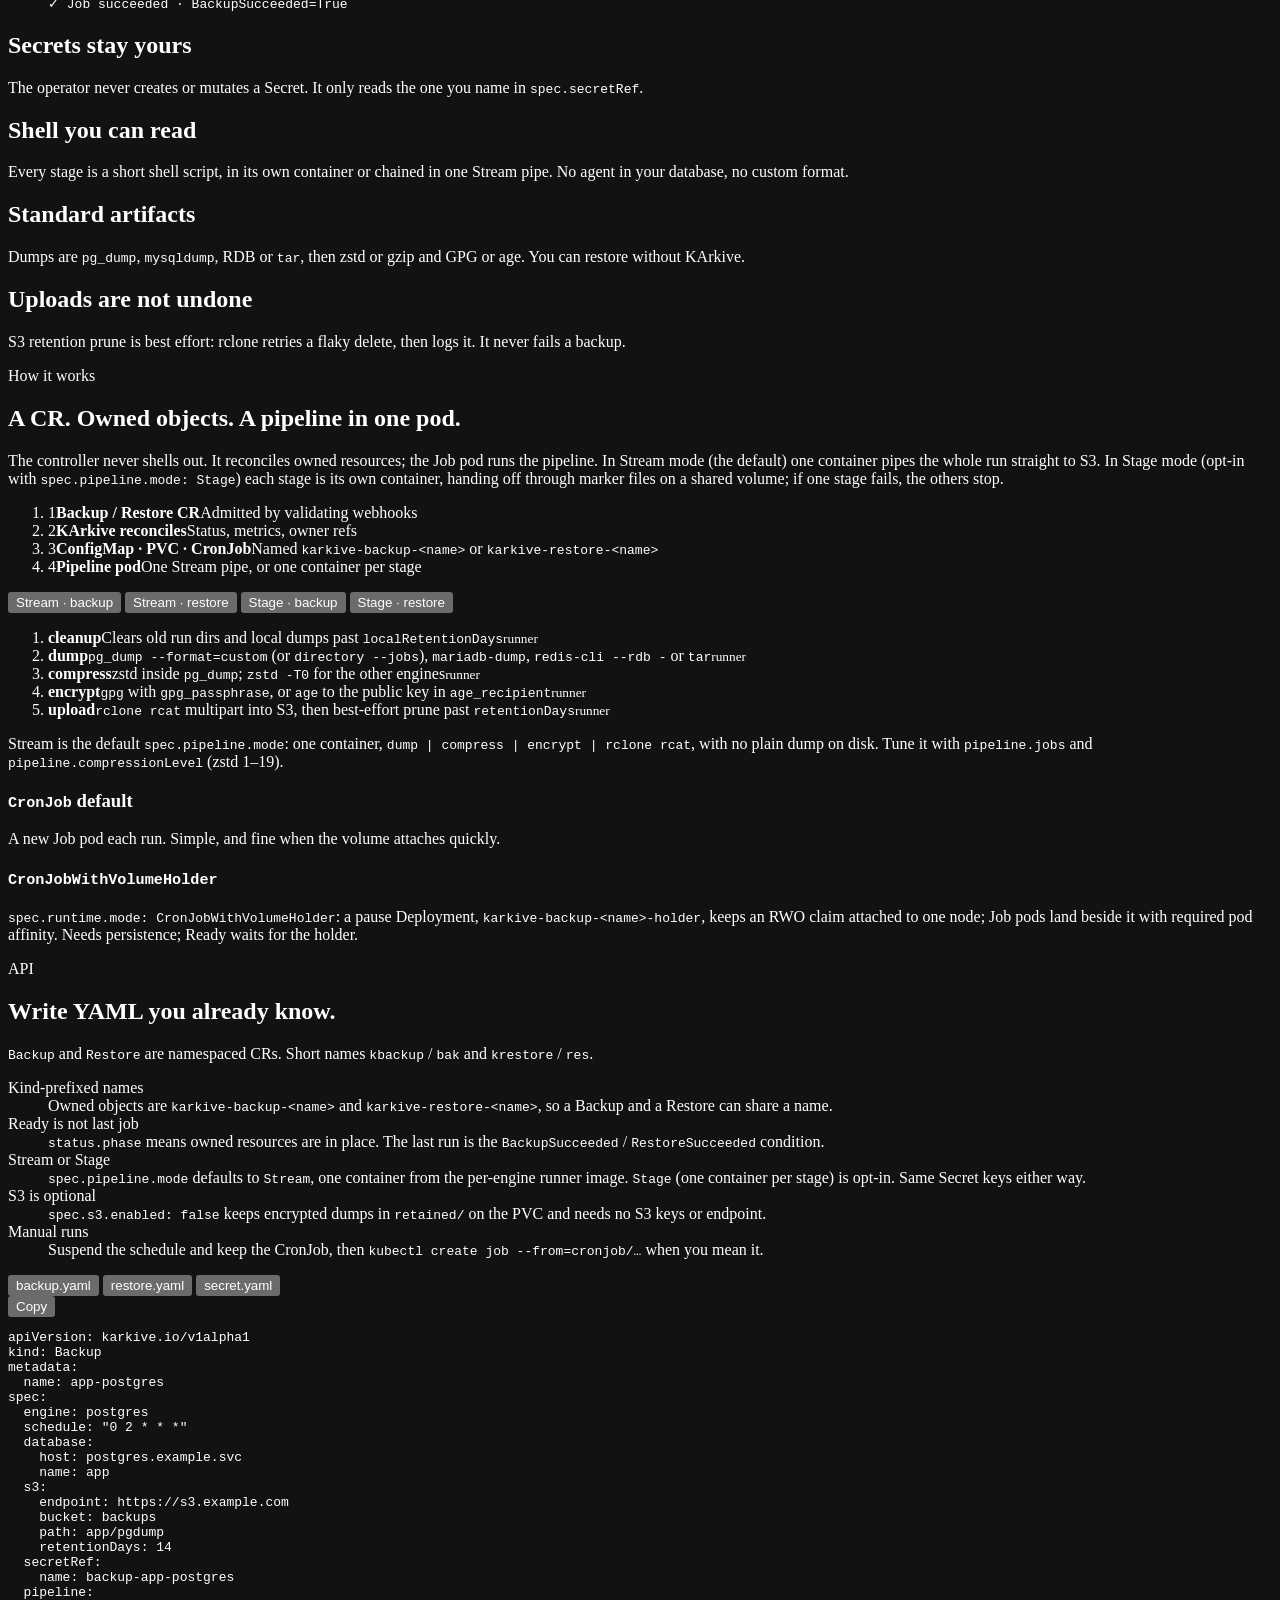
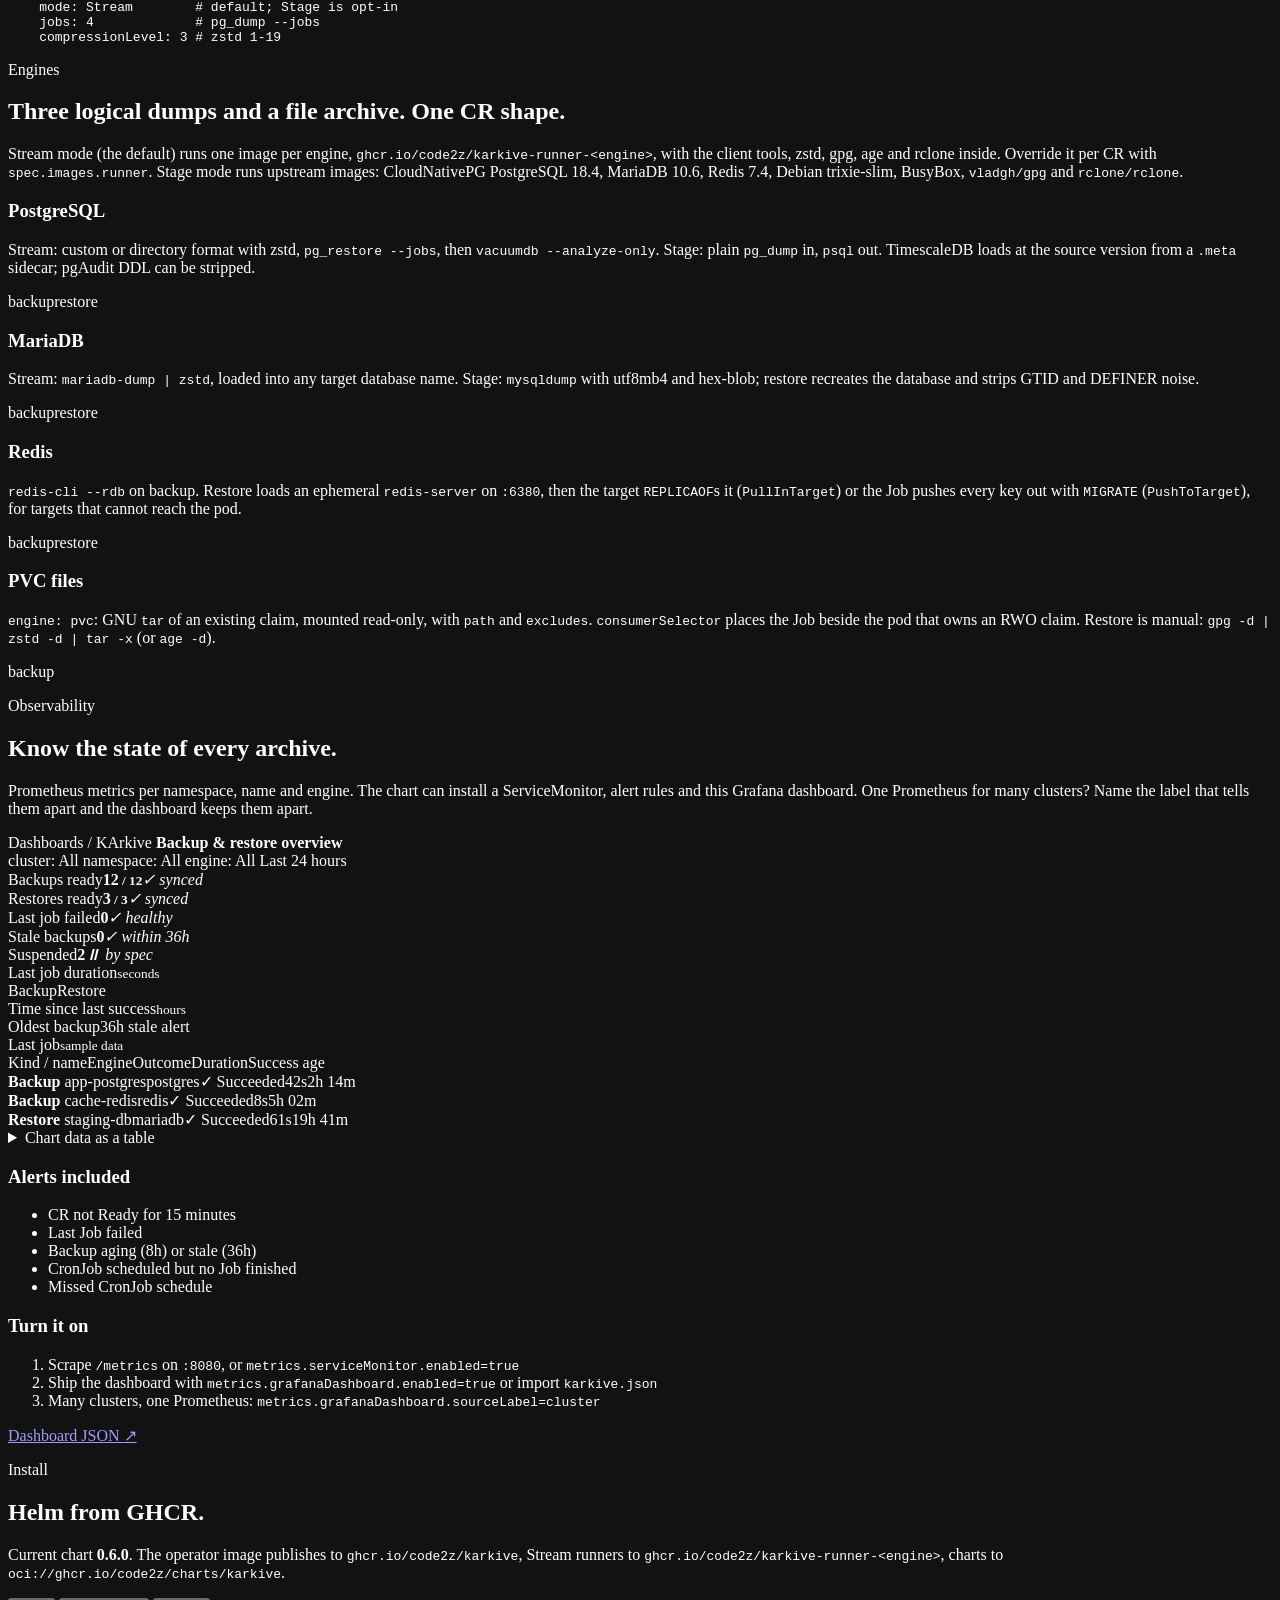
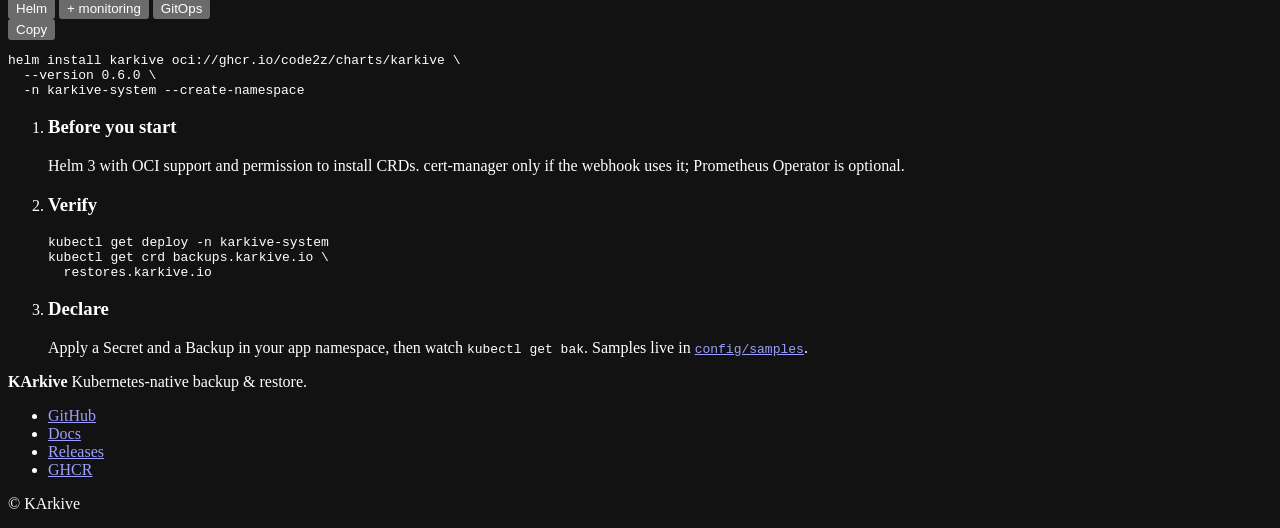
==== commit 6132ddd3: "chore: release 0.6.0" ====
--- a/docs/index.html
+++ b/docs/index.html
@@ -435,7 +435,7 @@
         <header class="section-head">
           <p class="eyebrow">Install</p>
           <h2>Helm from GHCR.</h2>
-          <p>Current chart <strong id="ver">0.4.1</strong>. The operator image publishes to <code>ghcr.io/code2z/karkive</code>, Stream runners to <code>ghcr.io/code2z/karkive-runner-&lt;engine&gt;</code>, charts to <code>oci://ghcr.io/code2z/charts/karkive</code>.</p>
+          <p>Current chart <strong id="ver">0.6.0</strong>. The operator image publishes to <code>ghcr.io/code2z/karkive</code>, Stream runners to <code>ghcr.io/code2z/karkive-runner-&lt;engine&gt;</code>, charts to <code>oci://ghcr.io/code2z/charts/karkive</code>.</p>
         </header>
 
         <div class="install-grid">
@@ -449,11 +449,11 @@
               <button type="button" class="copy" data-copy-active aria-label="Copy the selected command">Copy</button>
             </div>
             <pre class="tab-panel" role="tabpanel" id="helm-install" aria-labelledby="tab-ih" tabindex="0"><code>helm install karkive oci://ghcr.io/code2z/charts/karkive \
-  --version 0.4.1 \
+  --version 0.6.0 \
   -n karkive-system --create-namespace</code></pre>
             <pre class="tab-panel" role="tabpanel" id="panel-im" aria-labelledby="tab-im" tabindex="0" hidden><code>helm upgrade --install karkive \
   oci://ghcr.io/code2z/charts/karkive \
-  --version 0.4.1 \
+  --version 0.6.0 \
   -n karkive-system --create-namespace \
   --set metrics.serviceMonitor.enabled=true \
   --set metrics.prometheusRule.enabled=true \
